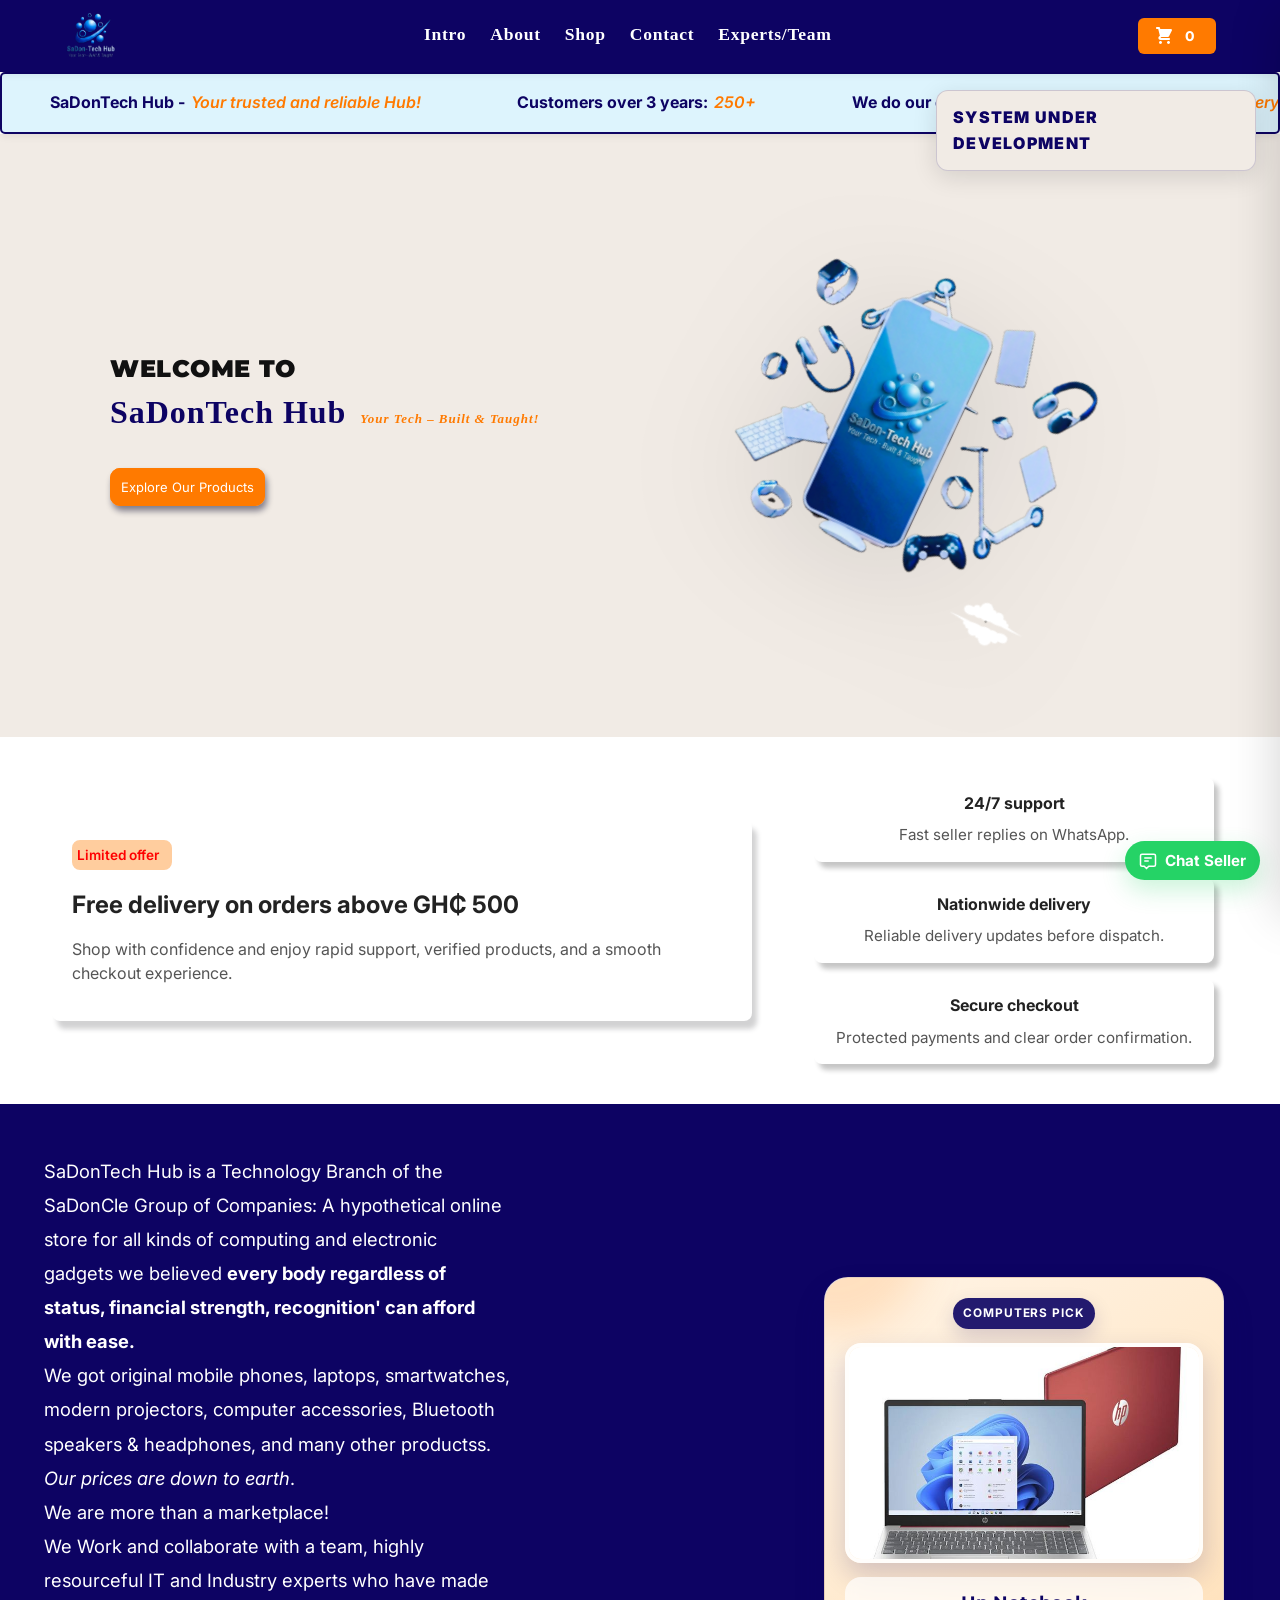
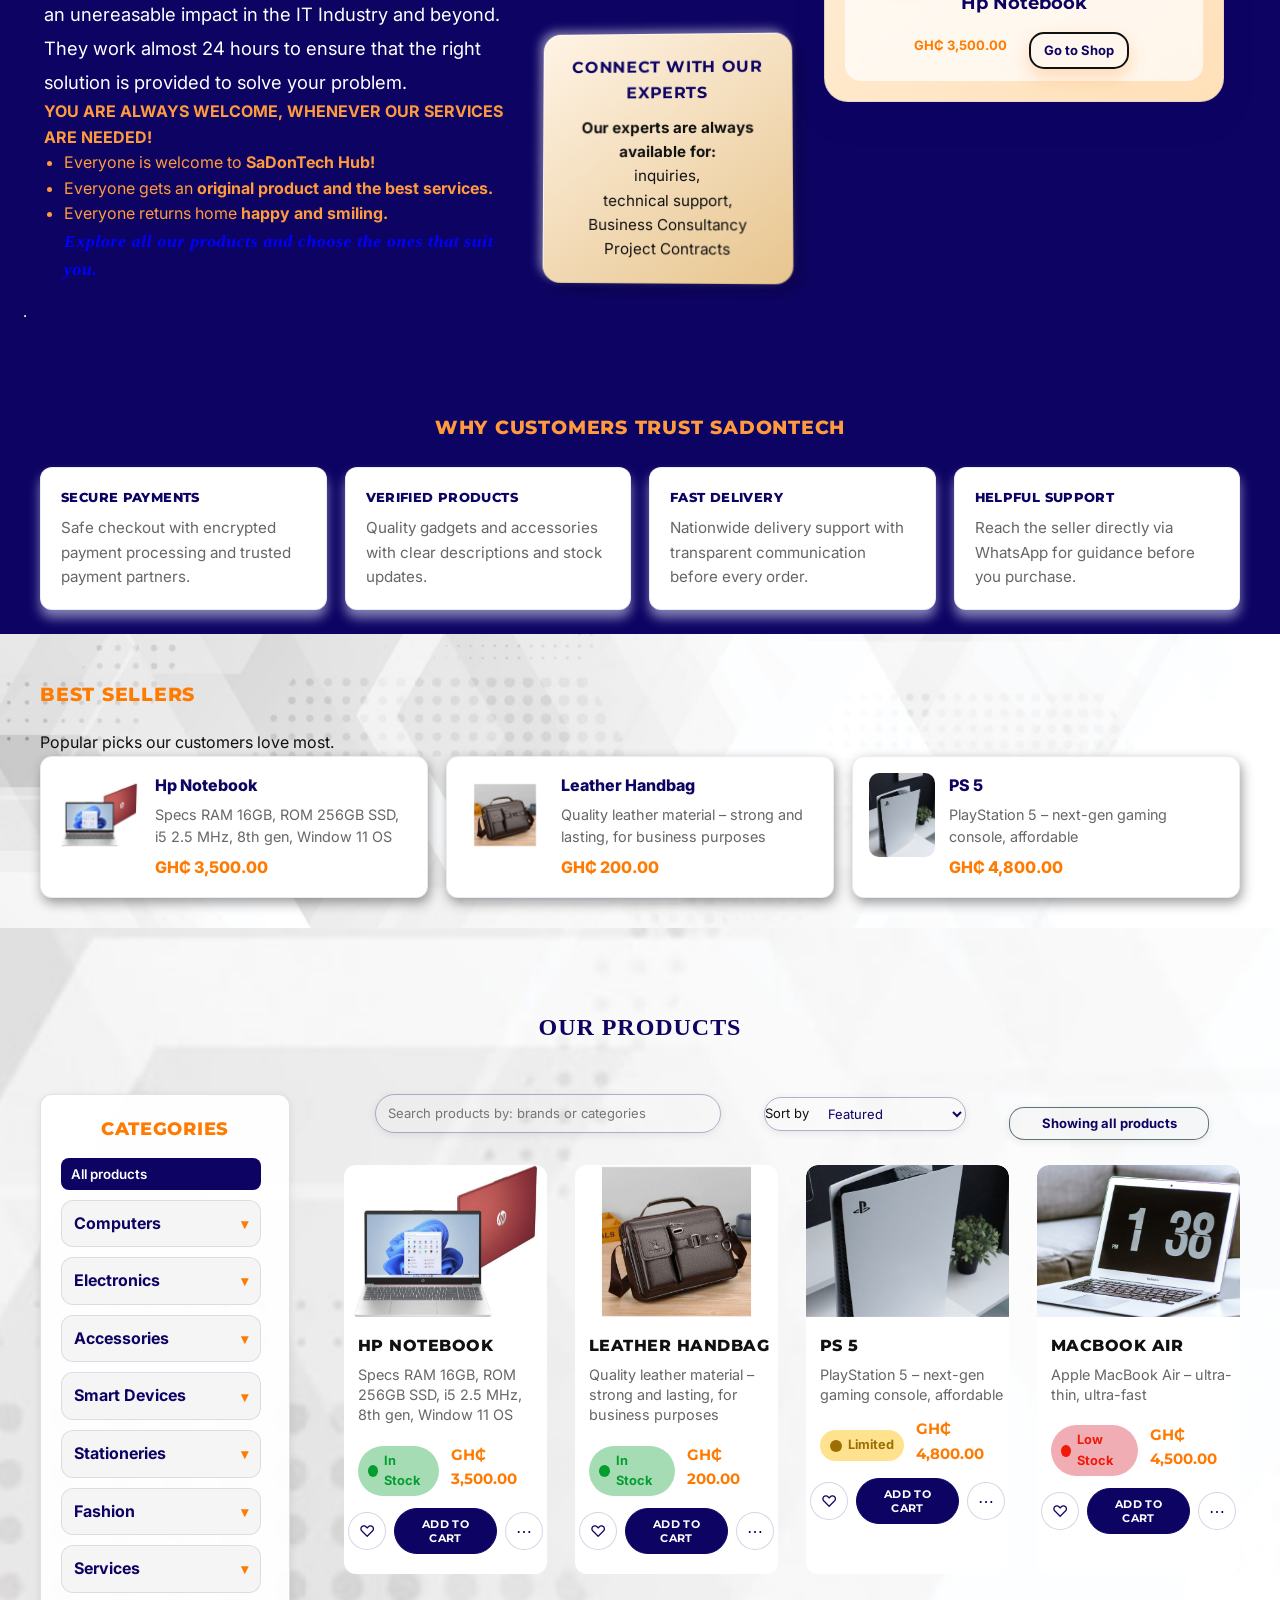
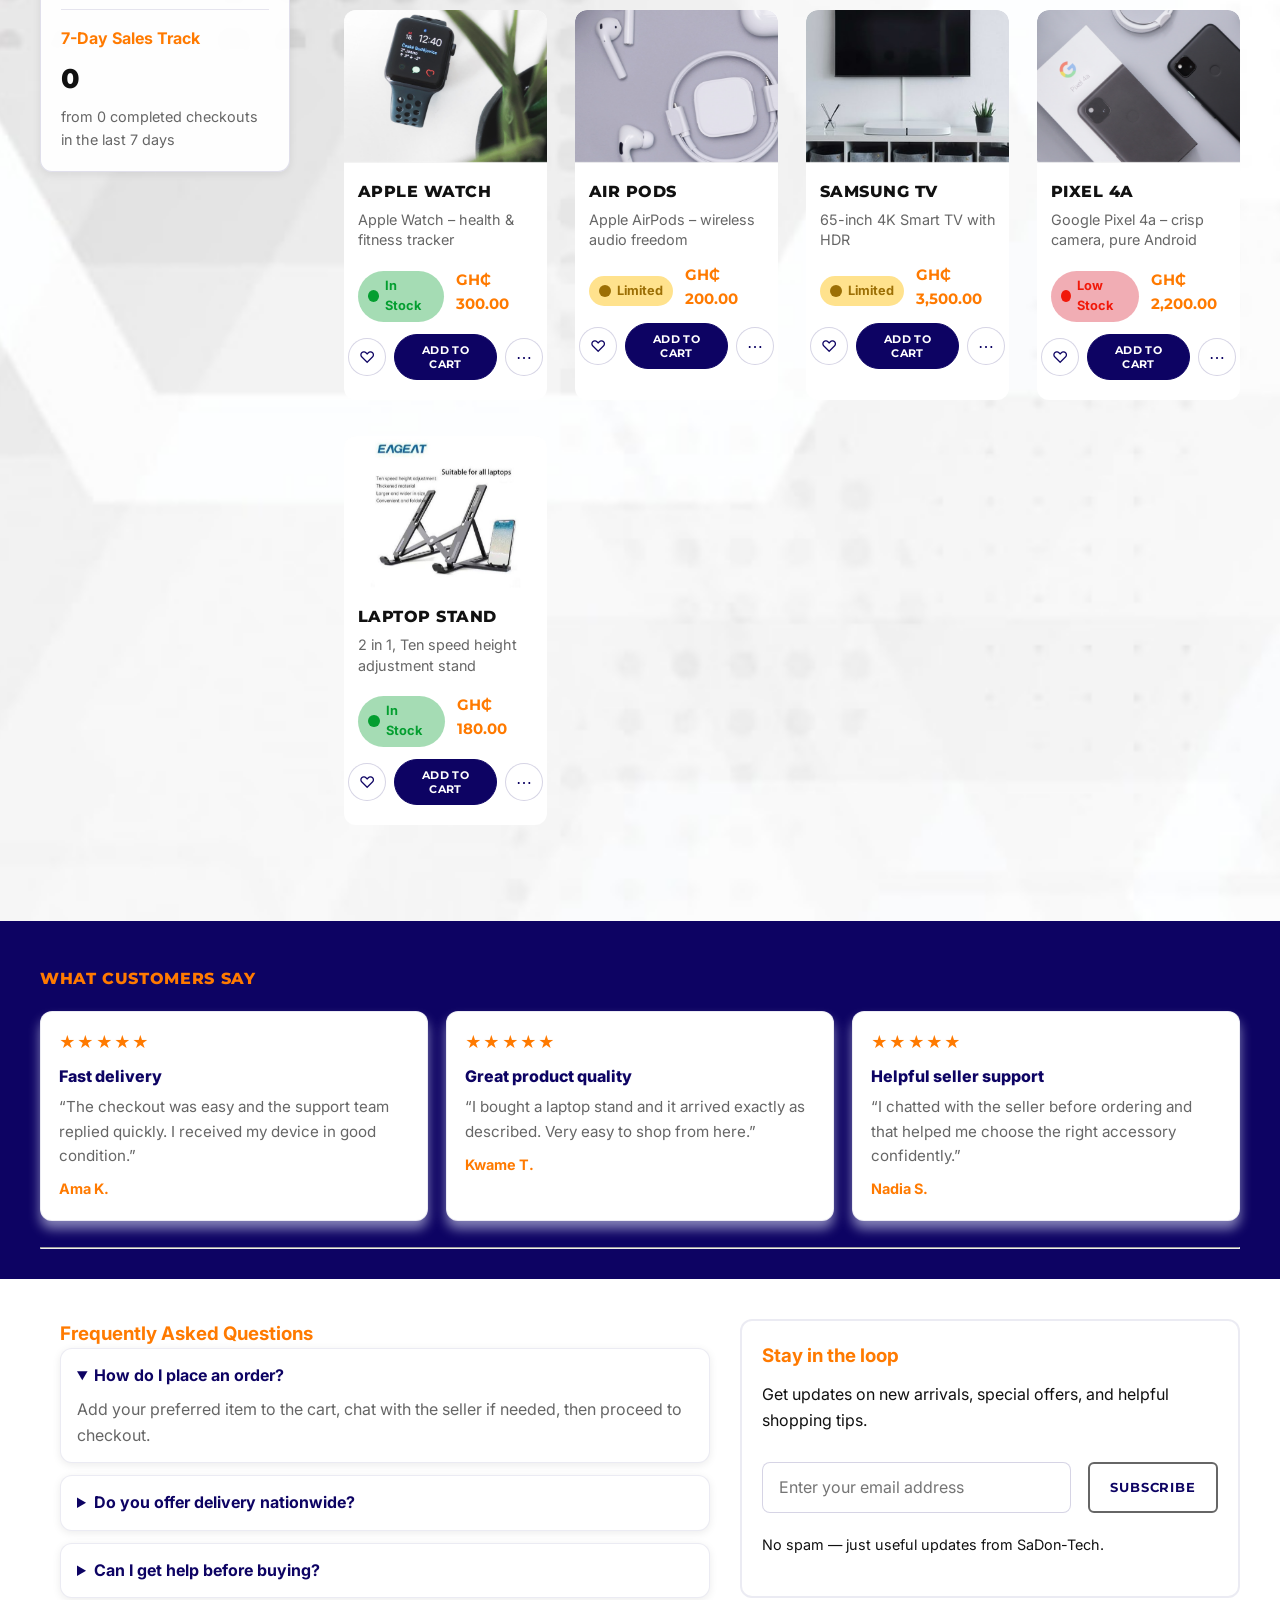
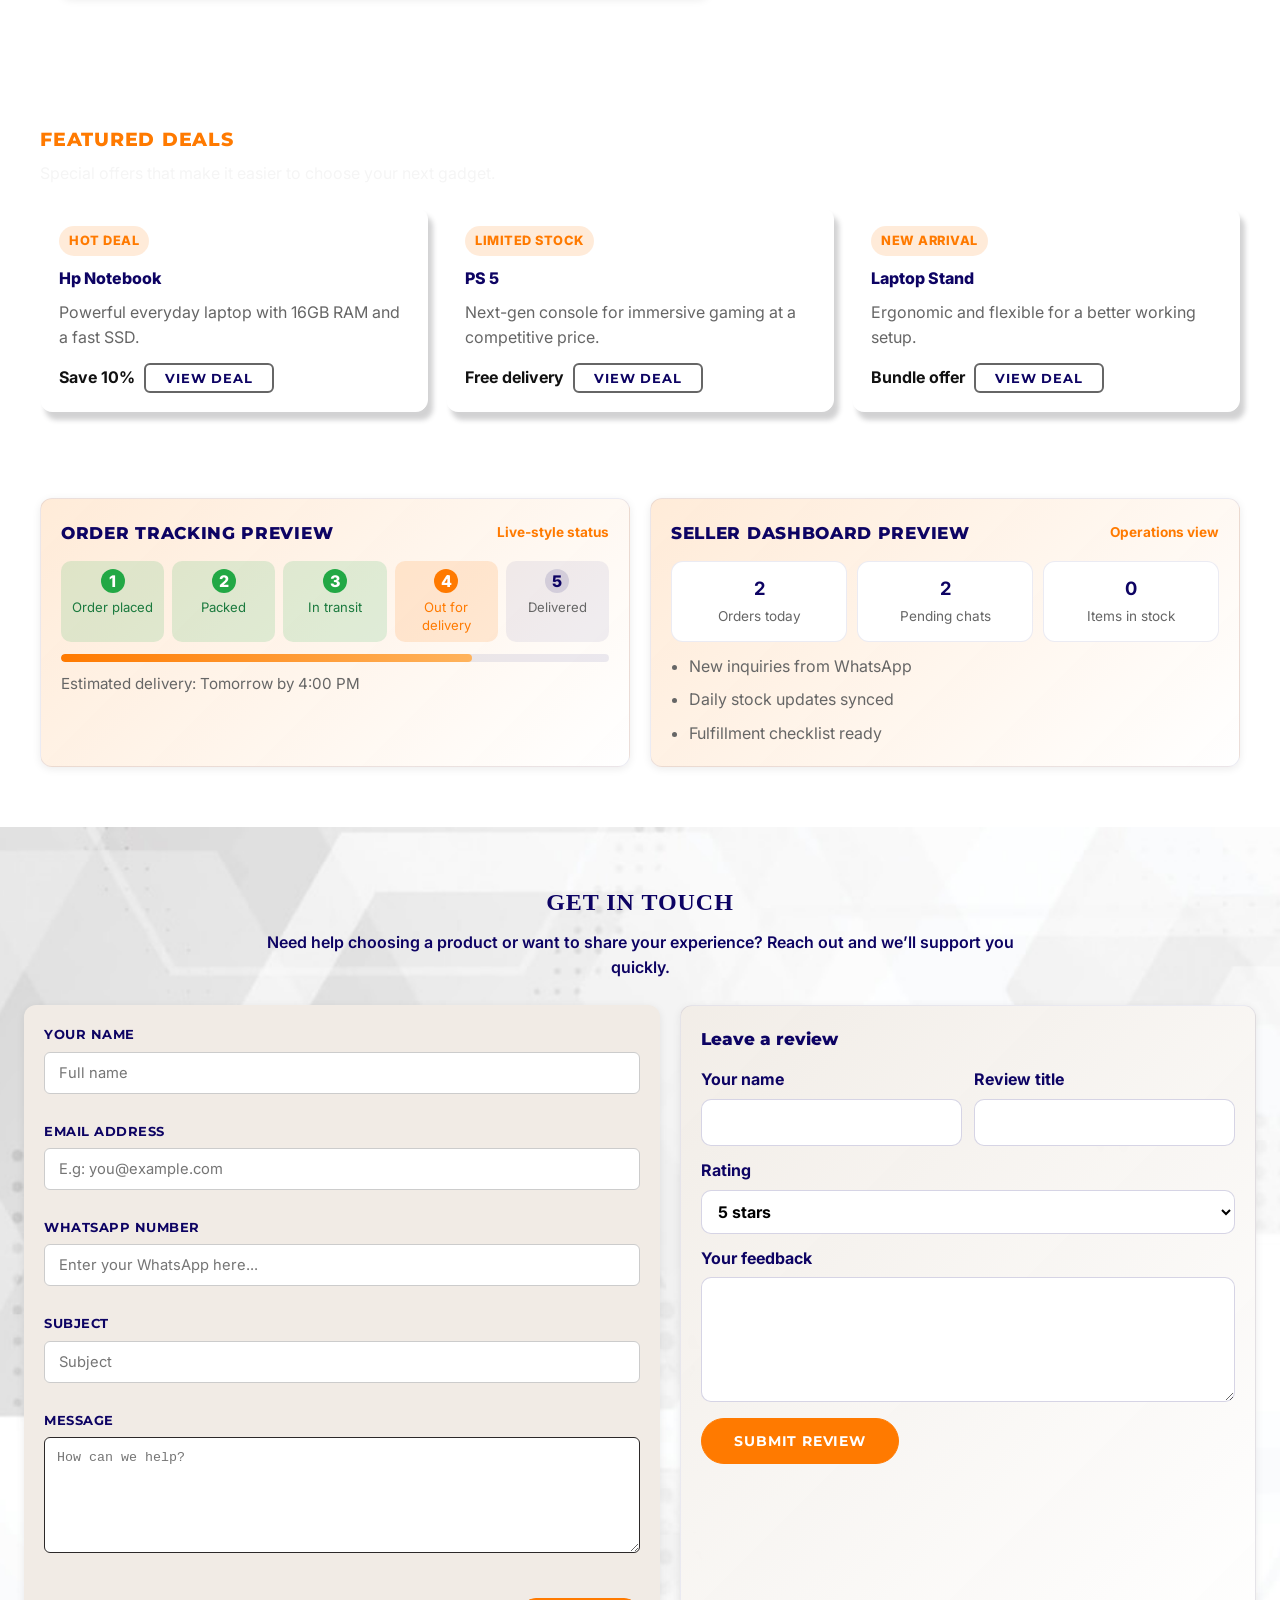
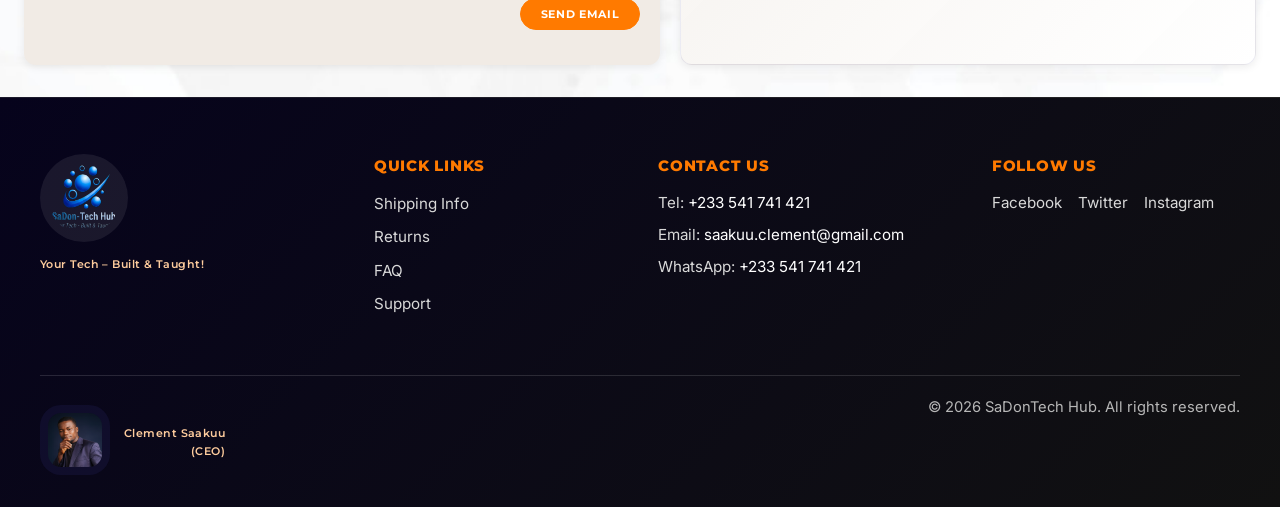
==== index.html @ 13d4036e "Implement payment method selection UI and update checkout process" ====
<!DOCTYPE html>
<html lang="en">

<head>
  <meta charset="UTF-8" />
  <meta name="viewport" content="width=device-width, initial-scale=1.0" />
  <meta name="description"
    content="SaDonTech Hub is your affordable online store for computing and electronic gadgets. Shop mobile phones, laptops, smartwatches, projectors, accessories, Bluetooth speakers, headphones, and more—quality tech made accessible for everyone.">
  <title>SaDonTech Hub </title>
  <link rel="stylesheet" href="style.css" />
  <link rel="preconnect" href="https://fonts.googleapis.com" />
  <link rel="preconnect" href="https://fonts.gstatic.com" crossorigin />
  <link
    href="https://fonts.googleapis.com/css2?family=Montserrat:wght@400;600;700;800;900&family=Inter:wght@400;500;600&display=swap"
    rel="stylesheet" />
</head>

<body>

  <!-- ========== NAVBAR ========== -->
  <header class="navbar" id="navbar">
    <div class="navbar__inner">
      <a href="#intro" class="navbar__logo">
        <img src="images/SaDon_logo1.PNG" alt="SaDonTech Hub logo" />
      </a>
      <nav class="navbar__links">
        <a href="#intro" class="nav-link">Intro</a>
        <a href="#about" class="nav-link">About</a>
        <a href="#shop" class="nav-link">Shop</a>
        <a href="#contact" class="nav-link">Contact</a>
        <a class="nav-link" href="staff_team.html" target="_blank">Experts/Team</a>
      </nav>
      <button class="navbar__cart" id="cartBtn" aria-label="Open cart">
        <img src="images/cart.svg" alt="Cart icon" class="cart-icon" />
        <span class="cart-count" id="cartCount">0</span>
      </button>
      <button class="navbar__hamburger" id="hamburgerBtn" aria-label="Toggle menu">
        <span></span><span></span><span></span>
      </button>
    </div>
    <!-- Mobile Nav -->
    <div class="mobile-menu" id="mobileMenu">
      <a href="#intro" class="nav-link" onclick="closeMobileMenu()">Intro</a>
      <a href="#about" class="nav-link" onclick="closeMobileMenu()">About</a>
      <a href="#shop" class="nav-link" onclick="closeMobileMenu()">Shop</a>
      <a href="#contact" class="nav-link" onclick="closeMobileMenu()">Contact</a>
      <a href="staff_team.html" class="nav-link" onclick="closeMobileMenu()">Experts/Team</a>
    </div>
  </header>
  <!-- Updates section -->
  <section class="update">
    <div class="update__track">
      <div class="update_content">
        SaDonTech Hub - <span class="update__highlight">Your trusted and reliable Hub!</span>
      </div>
      <div class="update_content">
        Customers over 3 years: <span class="update__highlight">250+</span>
      </div>
      <div class="update_content">
        We do our delivery Nationwide: <span class="update__highlight">with a very low delivery fee</span>
      </div>
      <div class="update_content">
        We are always open and ready for your orders - <span class="update__highlight">24 Hours Service!</span>
      </div>
      <div class="update_content">
        SaDonTech Hub - <span class="update__highlight">Your trusted and reliable Hub!</span>
      </div>
      <div class="update_content">
        Customers over 3 years: <span class="update__highlight">250+</span>
      </div>
      <div class="update_content">
        We do our delivery Nationwide: <span class="update__highlight">with a very low delivery fee</span>
      </div>
      <div class="update_content">
        We are always open and ready for your orders - <span class="update__highlight">24 Hours Service!</span>
      </div>
    </div>
  </section>

  <!-- ========== HERO / INTRO ========== -->
  <section class="hero" id="intro">
    <div class="hero__content">
      <h1 class="hero__wecome">
        welcome to<br /><br />
      </h1>
      <h2 class="hero__title">
        SaDonTech
        <span class="hero__title-word">
          Hub<span class="hero__title-word-highlight">Your Tech – Built & Taught!</span>
          <!-- <span class="hero__subtitle">Your Tech – Built & Taught!</span>
        </span> -->
      </h2>
      <a href="#shop" class="Explore_products">Explore Our Products</a>
    </div>
    <div class="hero__image">
      <img src="images/heroImage1.PNG" alt="Your Tech – Built & taught" />
    </div>
  </section>

  <!-- <Updates section -->
  <!-- <section class="update">
    <div class="update__track">
      <div class="update_content">
        SaDonTechHub - <span class="update__highlight">Your trusted and reliable Hub!</span>
      </div>
      <div class="update_content">
        Customers over 3 years: <span class="update__highlight">250+</span>
      </div>
      <div class="update_content">
        We do our delivery Nationwide: <span class="update__highlight">with a very low delivery fee</span>
      </div>
      <div class="update_content">
        We are always open and ready for your orders - <span class="update__highlight">24 Hours Service!</span>
      </div>
      <div class="update_content">
        SaDonTech Hub - <span class="update__highlight">Your trusted and reliable Hub!</span>
      </div>
      <div class="update_content">
        Customers over 3 years: <span class="update__highlight">250+</span>
      </div>
      <div class="update_content">
        We do our delivery Nationwide: <span class="update__highlight">with a very low delivery fee</span>
      </div>
      <div class="update_content">
        We are always open and ready for your orders - <span class="update__highlight">24 Hours Service!</span>
      </div>
    </div>
  </section>  -->

  <!-- Update flow -->
  <section class="promo-strip" aria-label="Promotions and perks">
    <div class="promo-strip__inner">
      <div class="promo-banner">
        <div>
          <p class="promo-banner__eyebrow" style="color: red;">Limited offer</p>
          <h2>Free delivery on orders above GH₵ 500</h2>
          <p>Shop with confidence and enjoy rapid support, verified products, and a smooth checkout experience.</p>
        </div>
      </div>
    </div>
    <div class="promo-perks_inner">
      <div class="promo-perk">
        <strong>24/7 support</strong>
        <span>Fast seller replies on WhatsApp.</span>
      </div>
      <div class="promo-perk">
        <strong>Nationwide delivery</strong>
        <span>Reliable delivery updates before dispatch.</span>
      </div>
      <div class="promo-perk">
        <strong>Secure checkout</strong>
        <span>Protected payments and clear order confirmation.</span>
      </div>
    </div>
  </section>

  <!-- ========== ABOUT ========== -->
  <section class="about" id="about">
    <div class="about__inner">
      <p class="about__text">
        SaDonTech Hub is a Technology Branch of the SaDonCle Group of Companies:
        A hypothetical online store for all kinds of computing and electronic gadgets
        we believed <b>every body regardless of status, financial strength, recognition' can afford with ease.</b><br />
        We got original mobile phones, laptops, smartwatches, modern projectors, computer accessories,
        Bluetooth speakers & headphones, and many other
        productss. <i>Our prices are down to earth</i>. <br /> We are more than a marketplace! <br />
        We Work and collaborate with a team, highly resourceful IT and Industry experts who have made an unereasable
        impact in the IT Industry
        and beyond. <br /> They work almost 24 hours to ensure that the right solution is provided to solve your
        problem.
        <br />
      <ul style="color: var(--orange-light)" ;>
        <b>YOU ARE ALWAYS WELCOME, WHENEVER OUR SERVICES ARE NEEDED!</b>
      </ul>
      <ul style="color: var(--orange-light); padding-left: 20px; text-decoration-color: aliceblue;">
        <li>Everyone is welcome to <b>SaDonTech Hub!</b></li>
        <li>Everyone gets an <b>original product and the best services.</b></li>
        <li>Everyone returns home <b>happy and smiling.</b></li>
        <a href="#shop" class="nav-link" style="color: blue; font-style:italic;">Explore all our products and choose the
          ones that suit you.</a>
      </ul>
      </p>
    </div>
    <a href="staff_team.html" class="about__experts-link">
      <div class="about__experts">
        <div class="about__experts-content">
          <h3>connect with our experts</h3>
          <p class="about__experts-text">
            <b>Our experts are always available for:</b><br /> inquiries, <br />technical support,
            <br />Business Consultancy <br /> Project Contracts
          </p>
        </div>
      </div>
    </a>

    <!-- products preview modal -->
    <div class="about_pop">
      <div class="about_pop__stage" id="aboutPopStage">
        <div class="about_pop__badge" id="aboutPopBadge">Featured pick</div>
        <img id="aboutPopImage" class="about_pop__image" src="" alt="Featured product" />
        <div class="about_pop__info">
          <h3 id="aboutPopName" class="about_pop__name">Featured Product</h3>
          <p id="aboutPopPrice" class="about_pop__price">GH₵ 0</p>
          <a href="#shop" class="about_pop__button">Go to Shop</a>
        </div>
      </div>
    </div><br />
    <hr>
  </section>

  <!-- Why customers trust SaDonTech -->
  <section class="trust-section" aria-label="Why customers trust SaDon-Tech">
    <div class="trust-section__inner">
      <h2>Why customers trust SaDonTech</h2>
      <div class="trust-grid">
        <div class="trust-card">
          <h3>Secure Payments</h3>
          <p>Safe checkout with encrypted payment processing and trusted payment partners.</p>
        </div>
        <div class="trust-card">
          <h3>Verified Products</h3>
          <p>Quality gadgets and accessories with clear descriptions and stock updates.</p>
        </div>
        <div class="trust-card">
          <h3>Fast Delivery</h3>
          <p>Nationwide delivery support with transparent communication before every order.</p>
        </div>
        <div class="trust-card">
          <h3>Helpful Support</h3>
          <p>Reach the seller directly via WhatsApp for guidance before you purchase.</p>
        </div>
      </div>
    </div>
  </section>
  <!-- 
  <section class="how-it-works-section" aria-label="How shopping works">
    <div class="how-it-works-section__inner">
      <div class="how-it-works-section__header">
        <h2>How it works</h2>
        <p>From discovery to delivery, each step is designed to feel simple and reassuring.</p>
      </div>
      <div class="how-it-works-grid">
        <article class="how-card">
          <span class="how-card__step">1</span>
          <h3>Browse with confidence</h3>
          <p>Explore quality gadgets and accessories with transparent prices, stock detail, and helpful product info.</p>
        </article>
        <article class="how-card">
          <span class="how-card__step">2</span>
          <h3>Chat before you buy</h3>
          <p>Use the seller chat option to ask questions, confirm availability, or get product guidance.</p>
        </article>
        <article class="how-card">
          <span class="how-card__step">3</span>
          <h3>Checkout securely</h3>
          <p>Complete your order with trusted payment flow and clear delivery and return guidance.</p>
        </article>
      </div>
    </div>
  </section> -->

  <!-- Best selling products section -->
  <section class="best-sellers-section" aria-label="Best selling products">
    <div class="best-sellers-section__inner">
      <div class="best-sellers-section__title-wrap">
        <h2>Best Sellers</h2>
        <p>Popular picks our customers love most.</p>
      </div>
      <div class="best-sellers-grid" id="bestSellersGrid"></div>
    </div>
  </section>

  <!-- ========== SHOP ========== -->
  <section class="shop" id="shop">
    <h2 class="shop__title">OUR PRODUCTS</h2>
    <div class="shop__layout">
      <aside class="shop__categories" aria-label="Product categories">
        <h3 class="shop__categories-title">Categories</h3>
        <div class="shop__categories-list" id="categorySidebar"></div>
        <div class="shop__summary" id="salesSummary">
          <p class="shop__summary-title">7-Day Sales Track</p>
          <div class="shop__summary-value" id="salesSummaryValue">0</div>
          <p class="shop__summary-text" id="salesSummaryText">Products sold from completed checkouts</p>
        </div>
      </aside>

      <div class="shop__content">
        <div class="shop__toolbar">
          <label class="shop__search" for="productSearch">
            <span class="sr-only">Search products</span>
            <input id="productSearch" type="search" placeholder="Search products by: brands or categories" />
          </label>
          <label class="shop__sort" for="productSort">
            <span>Sort by</span>
            <select id="productSort">
              <option value="featured">Featured</option>
              <option value="price-asc">Price: Low to High</option>
              <option value="price-desc">Price: High to Low</option>
              <option value="name">Name: A to Z</option>
            </select>
          </label>
          <div class="shop__filter-label" id="activeFilterLabel">Showing all products</div>
          <div class="products-grid" id="productsGrid"><br>
            <hr>
          </div>

          <!-- Products injected by JS -->
        </div>
      </div>
    </div>
  </section>

  <!--   Testimonial section -->
  <section class="reviews-section" aria-label="Customer reviews">
    <div class="reviews-section__inner">
      <h2>What customers say</h2>
      <div class="reviews-grid" id="reviewsGrid"></div>
    </div><br>
    <hr style="color: var(--orange-light)" ;>
  </section>

  <!-- recently viewed products section -->
  <section class="recently-viewed-section" id="recentlyViewedSection" aria-label="Recently viewed products">
    <div class="recently-viewed-section__inner">
      <h2>Recently viewed</h2>
      <div class="recently-viewed-list" id="recentlyViewedList"></div>
    </div>
  </section>

  <!-- frequently asked questions section -->
  <section class="faq-section" aria-label="Frequently asked questions">
    <div class="faq-section__inner">
      <h3>Frequently Asked Questions</h3>
      <div class="faq-list">
        <details class="faq-item" open>
          <summary>How do I place an order?</summary>
          <p>Add your preferred item to the cart, chat with the seller if needed, then proceed to checkout.</p>
        </details>
        <details class="faq-item">
          <summary>Do you offer delivery nationwide?</summary>
          <p>Yes, delivery is available across the country with transparent pricing and communication.</p>
        </details>
        <details class="faq-item">
          <summary>Can I get help before buying?</summary>
          <p>Absolutely. Use the WhatsApp seller button in the cart or the contact section for guidance.</p>
        </details>
      </div>
    </div>
    <div class="newsletter_section">
      <h3>Stay in the loop</h3>
      <p>Get updates on new arrivals, special offers, and helpful shopping tips.</p>
      <form id="newsletterForm" class="newsletter-form">
        <input id="newsletterEmail" type="email" placeholder="Enter your email address" required />
        <button type="submit" class="btn btn--outline">Subscribe</button>
      </form>
      <p class="newsletter-note">No spam — just useful updates from SaDon-Tech.</p>
    </div>
  </section>

  <!-- Featured deals section -->
  <section class="deals-section" aria-label="Featured deals">
    <div class="deals-section__inner">
      <div class="deals-section__header">
        <h2>Featured deals</h2>
        <p>Special offers that make it easier to choose your next gadget.</p>
      </div>
      <div class="featured-deals-grid" id="featuredDealsGrid"></div>
    </div>
  </section>

  <!-- order tracking and seller dashboard preview -->
  <section class="experience-section" aria-label="Order tracking and seller dashboard preview">
    <div class="experience-section__inner">
      <div class="experience-card">
        <div class="experience-card__header">
          <h2>Order tracking preview</h2>
          <span>Live-style status</span>
        </div>
        <div class="order-progress-steps" id="orderProgressSteps"></div>
        <div class="order-progress-bar" aria-hidden="true">
          <span id="orderProgressBarFill"></span>
        </div>
        <p class="experience-card__note" id="orderProgressNote"></p>
      </div>

      <div class="experience-card experience-card--dashboard">
        <div class="experience-card__header">
          <h2>Seller dashboard preview</h2>
          <span>Operations view</span>
        </div>
        <div class="dashboard-stats" id="sellerDashboardStats"></div>
        <ul class="dashboard-activity">
          <li>New inquiries from WhatsApp</li>
          <li>Daily stock updates synced</li>
          <li>Fulfillment checklist ready</li>
        </ul>
      </div>
    </div>
  </section>

  <!-- Contact -->
  <section id="contact" class="contact-section">
    <div class="contact-section__inner">
      <div class="contact-section__intro">
        <h2 class="contact__title">Get in Touch</h2>
        <p>Need help choosing a product or want to share your experience? Reach out and we’ll support you quickly.</p>
      </div>
      <div class="contact-review-grid">
        <form id="contactForm" class="checkout-form contact-form">
          <div class="form__group">
            <label for="contactName">Your name</label>
            <input id="contactName" type="text" placeholder="Full name" />
          </div>

          <div class="form__group">
            <label for="contactEmail">Email address</label>
            <input id="contactEmail" type="email" placeholder="E.g: you@example.com" />
          </div>

          <div class="form__group">
            <label for="contactPhone">WhatsApp Number</label>
            <input id="contactPhone" type="tel" placeholder="Enter your WhatsApp here..." />
          </div>

          <div class="form__group">
            <label for="contactSubject">Subject</label>
            <input id="contactSubject" type="text" placeholder="Subject" />
          </div>

          <div class="form__group">
            <label for="contactMessage">Message</label>
            <textarea id="contactMessage" rows="6" placeholder="How can we help?"></textarea>
          </div>

          <div style="margin-top:12px; font-size: smaller">
            <button class="btn btn--primary" type="submit">Send Email</button>
          </div>
        </form>

        <div class="review-form-card review-form-card--side">
          <h3>Leave a review</h3>
          <form id="reviewForm" class="review-form">
            <div class="review-form__row">
              <label>
                <span>Your name</span>
                <input type="text" name="reviewName" id="reviewName" required />
              </label>
              <label>
                <span>Review title</span>
                <input type="text" name="reviewTitle" id="reviewTitle" required />
              </label>
            </div>
            <label>
              <span>Rating</span>
              <select name="reviewRating" id="reviewRating">
                <option value="5">5 stars</option>
                <option value="4">4 stars</option>
                <option value="3">3 stars</option>
                <option value="2">2 stars</option>
                <option value="1">1 star</option>
              </select>
            </label>
            <label>
              <span>Your feedback</span>
              <textarea name="reviewMessage" id="reviewMessage" rows="4" required></textarea>
            </label>
            <button type="submit" class="btn btn--primary">Submit review</button>
          </form>
        </div>
      </div>
    </div>
  </section>

  <!-- ========== FOOTER ========== -->
  <footer class="footer">
    <div class="footer__inner">
      <div class="footer__brand">
        <img src="images/SaDon_logo1.PNG" alt="SaDonTech Hub logo" class="footer__logo" />
        <p class="footer__tagline">Your Tech – Built &amp; Taught!</p>
      </div>

      <div class="footer__section">
        <h3>Quick Links</h3>
        <ul>
          <li><a href="#">Shipping Info</a></li>
          <li><a href="#">Returns</a></li>
          <li><a href="#">FAQ</a></li>
          <li><a href="#">Support</a></li>
        </ul>
      </div>

      <div class="footer__section footer__contact">
        <h3>Contact Us</h3>
        <p>Tel: <a href="tel:+233541741421">+233 541 741 421</a></p>
        <p>Email: <a href="mailto:saakuu.clement@gmail.com">saakuu.clement@gmail.com</a></p>
        <p>WhatsApp: <a href="https://wa.me/233541741421" target="_blank" rel="noopener">+233 541 741 421</a></p>
      </div>

      <div class="footer__section">
        <h3>Follow Us</h3>
        <div class="social-links">
          <a href="#">Facebook</a>
          <a href="#">Twitter</a>
          <a href="#">Instagram</a>
        </div>
      </div>

      <div class="footer__bottom">
        <p>&copy; 2026 SaDonTech Hub. All rights reserved.</p>
        <div class="CEO__brand">
          <img src="images/clementphoto.png" alt="CEO's photo" class="CEO_image" />
          <p class="CEO_name">Clement Saakuu <br>(CEO)</p>
        </div>
      </div>
    </div>
  </footer>

  <!-- ========== CART DRAWER ========== -->
  <div class="cart-overlay" id="cartOverlay"></div>
  <aside class="cart-drawer" id="cartDrawer" aria-label="Shopping cart">
    <div class="cart-drawer__header">
      <h2>Your Cart</h2>
      <button class="cart-drawer__close" id="cartClose" aria-label="Close cart">&times;</button>
    </div>
    <div class="cart-drawer__body" id="cartBody">
      <!-- Cart items injected by JS -->
    </div>
    <div class="cart-drawer__footer" id="cartFooter">
      <!-- Total & checkout injected by JS -->
    </div>
  </aside>

  <button class="floating-whatsapp" id="floatingWhatsAppBtn" type="button" aria-label="Chat with seller on WhatsApp">
    <svg viewBox="0 0 24 24" fill="none" stroke="currentColor" stroke-width="2" aria-hidden="true">
      <path d="M20 3H4a2 2 0 0 0-2 2v12a2 2 0 0 0 2 2h3l3 3 3-3h7a2 2 0 0 0 2-2V5a2 2 0 0 0-2-2Z"></path>
      <path d="M7 8h10"></path>
      <path d="M7 12h6"></path>
    </svg>
    <span>Chat Seller</span>
  </button>

  <!-- ========== PRODUCT DETAIL MODAL ========== -->
  <div class="modal-overlay" id="productModalOverlay"></div>
  <div class="modal product-modal" id="productModal" role="dialog" aria-modal="true"
    aria-labelledby="productModalTitle">
    <div class="modal__header">
      <h2 id="productModalTitle">Product Details</h2>
      <button class="modal__close" id="productModalClose" aria-label="Close product details">&times;</button>
    </div>
    <div class="modal__body" id="productModalBody"></div>
  </div>

  <!-- ========== CHECKOUT MODAL ========== -->
  <div class="modal-overlay" id="modalOverlay"></div>
  <div class="modal" id="checkoutModal" role="dialog" aria-modal="true" aria-labelledby="modalTitle">
    <div class="modal__header">
      <h2 id="modalTitle">Checkout</h2>
      <button class="modal__close" id="modalClose" aria-label="Close checkout">&times;</button>
    </div>
    <div class="modal__body">
      <div class="modal__order-summary" id="modalOrderSummary">
        <!-- Order summary injected by JS -->
      </div>
      <div class="checkout-assurance">
        <h3>Secure checkout</h3>
        <p>Your payment is protected and your order details are reviewed before confirmation.</p>
      </div>
      <form class="checkout-form" id="checkoutForm" novalidate>
        <h3 class="form__section-title">Billing Details</h3>
        <div class="form__row">
          <div class="form__group">
            <label for="firstName">First Name <span class="required">*</span></label>
            <input type="text" id="firstName" name="firstName" placeholder="Enter first name" required />
            <span class="field-error" id="firstNameError"></span>
          </div>
          <div class="form__group">
            <label for="lastName">Last Name <span class="required">*</span></label>
            <input type="text" id="lastName" name="lastName" placeholder="Enter Last Name" required />
            <span class="field-error" id="lastNameError"></span>
          </div>
        </div>
        <div class="form__group">
          <label for="email">Email Address <span class="required">*</span></label>
          <input type="email" id="email" name="email" placeholder="email@example.com" required />
          <span class="field-error" id="emailError"></span>
        </div>
        <div class="form__group">
          <label for="phone">Phone Number <span class="required">*</span></label>
          <input type="tel" id="phone" name="phone" placeholder="+233 xx xxx xxxx" required />
          <span class="field-error" id="phoneError"></span>
        </div>
        <div class="form__group">
          <label for="address">Delivery Address <span class="required">*</span></label>
          <input type="text" id="address" name="address" placeholder="123 Main Street, Techiman" required />
          <span class="field-error" id="addressError"></span>
        </div>
        <div class="form__row">
          <div class="form__group">
            <label for="city">City <span class="required">*</span></label>
            <input type="text" id="city" name="city" placeholder="Name of Current town" required />
            <span class="field-error" id="cityError"></span>
          </div>
          <div class="form__group">
            <label for="country">Country <span class="required">*</span></label>
            <select id="country" name="country" required>
              <option value="">Select country</option>
              <option value="GH" selected>Ghana</option>
              <option value="NG">Nigeria</option>
              <option value="KE">Kenya</option>
              <option value="ZA">South Africa</option>
              <option value="US">Ivory Coast</option>
              <option value="GB">Togo</option>
              <option value="CE">Zambia</option>
              <option value="DA">Niger</option>
              <option value="MA">Morocco</option>
              <option value="UA">Uganda</option>
              <option value="TA">Tanzania</option>
            </select>
            <span class="field-error" id="countryError"></span>
          </div>
        </div>

        <div class="form__total-display" id="formTotalDisplay">
          <!-- Total shown here -->
        </div>

        <div class="payment-methods" role="radiogroup" aria-label="Choose payment method">
          <p class="payment-methods__title">Choose payment method</p>
          <label class="payment-option is-selected" for="paymentPaystack">
            <input type="radio" id="paymentPaystack" name="paymentMethod" value="paystack" checked />
            <span class="payment-option__content">
              <strong>Pay with Paystack</strong>
              <small>Secure online payment with card or wallet</small>
            </span>
          </label>
          <label class="payment-option" for="paymentCod">
            <input type="radio" id="paymentCod" name="paymentMethod" value="pay_on_delivery" />
            <span class="payment-option__content">
              <strong>Pay on Delivery</strong>
              <small>Pay for your order when it arrives</small>
            </span>
          </label>
        </div>

        <button type="submit" class="btn btn--primary btn--full" id="paystackBtn">
          <span id="payBtnText">Pay with Paystack</span>
          <svg class="pay-icon" viewBox="0 0 24 24" fill="none" stroke="currentColor" stroke-width="2">
            <rect x="1" y="4" width="22" height="16" rx="2" ry="2"></rect>
            <line x1="1" y1="10" x2="23" y2="10"></line>
          </svg>
        </button>
        <p class="secure-note">
          <svg viewBox="0 0 24 24" fill="none" stroke="currentColor" stroke-width="2" width="14" height="14">
            <rect x="3" y="11" width="18" height="11" rx="2" ry="2"></rect>
            <path d="M7 11V7a5 5 0 0 1 10 0v4"></path>
          </svg>
          Payments are 100% secure and encrypted via Paystack
        </p>
      </form>
    </div>
  </div>

  <!-- ========== SUCCESS MODAL ========== -->
  <div class="modal success-modal" id="successModal" role="dialog" aria-modal="true">
    <div class="success-modal__inner">
      <div class="success-icon">
        <img src="images/check.svg" alt="Success" />
      </div>
      <h2>Order Confirmed!</h2>
      <p id="successMessage">Thank you for your purchase. Your order has been received and is being
        processed.<br /><br />
        <b><i>You will receive a confirmation email or SMS shortly, When your order is being processed and ready for
            delivery.</i></b>
      </p>
      <p class="success-ref" id="successRef"></p>
      <button class="btn btn--primary" id="successClose">Continue Shopping</button>
    </div>
  </div>

  <!-- Paystack JS SDK -->
  <script src="https://js.paystack.co/v1/inline.js"></script>
  <script src="app.js"></script>
</body>

</html>
---- style.css ----
/* ============================================================
   SaDonTech Hub| style.css
   Color Palette:
     --cream:   #FFE9D6
     --orange:  #FF7A00
     --orange-light: #FF9A3D
     --peach:   #FFCD9E
     --red:     #FF0000
     --black:   #111111
     --white:   #FFFFFF
   ============================================================ */

/* ---------- Reset & Base ---------- */
*,
*::before,
*::after {
  box-sizing: border-box;
  margin: 0;
  padding: 0;
}

:root {
  --cream: #f1ebe5;
  --light-blue: #c3ecfc8f;
  --blue: #0d0363;
  --orange: #FF7A00;
  --orange-light: #FF9A3D;
  --peach: #FFCD9E;
  --red: #FF0000;
  --black: #111111;
  --white: #FFFFFF;
  --grey-light: #F5F5F5;
  --grey-mid: #CCCCCC;
  --grey-text: #666666;
  --shadow-sm: 0 2px 8px rgba(0, 0, 0, 0.08);
  --shadow-md: 0 6px 24px rgba(0, 0, 0, 0.12);
  --shadow-lg: 0 12px 48px rgba(0, 0, 0, 0.18);
  --radius: 6px;
  --radius-lg: 12px;
  --transition: 0.25s ease;
  --font-display: 'Montserrat', sans-serif;
  --font-type: 'Time New Roman', serif;
  --font-body: 'Inter', sans-serif;
  --navbar-h: 72px;
}

html {
  scroll-behavior: smooth;
}

body {
  font-family: var(--font-body);
  background: var(--white);
  color: var(--black);
  line-height: 1.6;
  overflow-x: hidden;
}

.system-development-alert {
  position: fixed;
  top: 90px;
  right: 24px;
  z-index: 1100;
  max-width: min(320px, calc(100% - 24px));
  padding: 14px 16px;
  border-radius: 12px;
  background: var(--cream);
  color: var(--blue);
  box-shadow: var(--shadow-md);
  border: 1px solid rgba(13, 3, 99, 0.16);
  opacity: 0;
  transform: translateY(-10px);
  pointer-events: none;
  transition: opacity 0.25s ease, transform 0.25s ease;
}

.system-development-alert.is-visible {
  opacity: 1;
  transform: translateY(0);
}

.system-development-alert strong {
  display: block;
  font-weight: 900;
  letter-spacing: 0.08em;
}

img {
  display: block;
  max-width: 100%;
}

/* smooth transform on interactive images */
img {
  transition: transform 0.28s ease, box-shadow 0.28s ease;
}

a {
  text-decoration: none;
  color: inherit;
}

button {
  cursor: pointer;
  border: none;
  background: none;
  font-family: inherit;
}

select,
input {
  font-family: inherit;
}

.sr-only {
  position: absolute;
  width: 1px;
  height: 1px;
  padding: 0;
  margin: -1px;
  overflow: hidden;
  clip: rect(0, 0, 0, 0);
  white-space: nowrap;
  border: 0;
}

/* ---------- Utility ---------- */
.btn {
  display: inline-flex;
  align-items: center;
  justify-content: center;
  gap: 8px;
  padding: 14px 32px;
  border-radius: var(--radius);
  font-family: var(--font-display);
  font-weight: 700;
  font-size: 0.85rem;
  letter-spacing: 0.06em;
  text-transform: uppercase;
  transition: background var(--transition), transform var(--transition), box-shadow var(--transition);
  cursor: pointer;
  border: none;
}

.btn--primary {
  background: var(--orange);
  color: var(--white);
  border: 1px solid var(--orange);
  border-radius: 8rem;
  position: relative;
}

.btn--primary:hover {
  background: var(--orange-light);
  transform: translateY(-2px);
  box-shadow: 0 6px 20px rgba(255, 122, 0, 0.35);
}

.btn--primary:active {
  transform: translateY(0);
}

.btn--outline {
  background: transparent;
  color: var(--blue);
  border: 2px solid var(--grey-text);
  width: 130px;
  padding: 5px;
  text-align: left;
  font-size: small;
  margin-left: 5px;
}

.btn--outline:hover {
  background: var(--orange);
  color: var(--white);
}

.btn--full {
  width: 100%;
}

/* ============================================================
   NAVBAR
   ============================================================ */
.navbar {
  position: fixed;
  top: 0;
  left: 0;
  right: 0;
  height: var(--navbar-h);
  background: var(--blue);
  z-index: 900;
  box-shadow: var(--shadow-sm);
  transition: box-shadow var(--transition);
}

.navbar.scrolled {
  box-shadow: var(--shadow-md);
}

.navbar__inner {
  max-width: 1200px;
  margin: 0 auto;
  height: 100%;
  display: flex;
  align-items: center;
  justify-content: space-between;
  padding: 0 24px;
  gap: 12px;
  flex-wrap: wrap;
}

.navbar__logo img {
  height: 50px;
  width: auto;
  display: block;
  animation: navbarFloat 3.2s ease-in-out infinite;
  transform-origin: center;
}

.navbar__links {
  display: flex;
  gap: 24px;
  flex-wrap: wrap;
  justify-content: flex-end;
}

.nav-link {
  font-family: var(--font-type);
  font-weight: 600;
  font-size: 1.1rem;
  color: var(--white);
  letter-spacing: 0.04em;
  position: relative;
  padding-bottom: 4px;
}

.nav-link::after {
  content: '';
  position: absolute;
  bottom: 0;
  left: 0;
  width: 0;
  height: 2px;
  background: var(--orange);
  transition: width var(--transition);
}

.nav-link:hover::after {
  width: 100%;
}

.navbar__cart {
  display: flex;
  align-items: center;
  gap: 6px;
  background: var(--orange);
  color: var(--white);
  border-radius: var(--radius);
  padding: 8px 16px;
  transition: background var(--transition), transform var(--transition);
}

.navbar__cart:hover {
  background: var(--orange-light);
  transform: scale(1.04);
}

.cart-icon {
  width: 20px;
  height: 20px;
  filter: brightness(0) invert(1);
}

.cart-count {
  font-family: var(--font-display);
  font-weight: 700;
  font-size: 0.9rem;
  color: var(--white);
  min-width: 20px;
  text-align: center;
}

.navbar__hamburger {
  display: none;
  flex-direction: column;
  gap: 5px;
  padding: 8px;
  border: 1px solid rgba(255, 255, 255, 0.2);
  border-radius: 6px;
  background: rgba(255, 255, 255, 0.12);
}

.navbar__hamburger span {
  display: block;
  width: 24px;
  height: 2px;
  background: var(--white);
  border-radius: 2px;
  transition: transform var(--transition), opacity var(--transition);
}

/* Mobile menu */
.mobile-menu {
  display: none;
  flex-direction: column;
  gap: 0;
  background: var(--white);
  padding: 0;
  box-shadow: var(--shadow-md);
  position: absolute;
  top: var(--navbar-h);
  left: 0;
  right: 0;
  z-index: 1000;
}

.mobile-menu.open {
  display: flex;
}

.mobile-menu .nav-link {
  padding: 16px 24px;
  border-bottom: 1px solid var(--grey-light);
  font-size: 1rem;
  color: var(--blue);
}

.mobile-menu .nav-link::after {
  display: none;
}

.mobile-menu .nav-link:hover {
  background: var(--cream);
  color: var(--orange);
}

.floating-whatsapp {
  position: fixed;
  right: 20px;
  bottom: 20px;
  z-index: 950;
  display: inline-flex;
  align-items: center;
  gap: 8px;
  padding: 10px 14px;
  border-radius: 999px;
  background: #25D366;
  color: var(--white);
  box-shadow: 0 10px 24px rgba(37, 211, 102, 0.24);
  font-weight: 700;
  font-size: 0.95rem;
  transition: transform var(--transition), box-shadow var(--transition);
}

.floating-whatsapp:hover {
  transform: translateY(-2px);
  box-shadow: 0 14px 28px rgba(37, 211, 102, 0.32);
}

.floating-whatsapp svg {
  width: 18px;
  height: 18px;
}

/* Promo section container */
.promo-strip {
  display: flex;
  /* side-by-side layout */
  flex-wrap: wrap;
  /* allow wrapping on smaller screens */
  gap: 30px;
  /* spacing between the two blocks */
  padding: 40px 20px;
  background: var(--white);
  box-sizing: border-box;
}

/* Left side: banner */
.promo-strip__inner {
  flex: 1 1 400px;
  /* flexible width, minimum 400px */
  max-width: 700px;
  display: flex;
  align-items: center;
  margin-left: 2rem;
}

.promo-banner {
  background: var(--white, #fff);
  /* border: 1px solid rgba(0,0,0,0.08); */
  border-radius: 8px;
  padding: 20px;
  box-shadow: 5px 8px 5px rgba(34, 36, 41, 0.205);
}

.promo-banner__eyebrow {
  font-size: 0.85rem;
  font-weight: 600;
  margin-bottom: 8px;
  border: 2px solid var(--peach);
  border-radius: 8px;
  background-color: var(--peach);
  width: 100px;
  padding: 3px;
}

.promo-banner h2 {
  margin: 0 0 12px;
  font-size: 1.5rem;
  color: #222;
}

.promo-banner p {
  margin-bottom: 16px;
  color: #555;
  line-height: 1.5;
}

/* Right side: perks */
.promo-perks_inner {
  flex: 1 1 300px;
  /* flexible width, minimum 300px */
  max-width: 400px;
  display: grid;
  gap: 16px;
  text-align: center;
  margin-left: 2rem;
}

.promo-perk {
  background: var(--white, #fff);
  /* border: 1px solid rgba(0,0,0,0.08); */
  border-radius: 8px;
  padding: 14px 16px;
  box-shadow: 5px 6px 5px rgba(24, 24, 24, 0.247);
  align-items: center;
}

.promo-perk strong {
  display: block;
  font-weight: 700;
  color: #222;
  margin-bottom: 6px;
}

.promo-perk span {
  color: #555;
  font-size: 0.95rem;
  line-height: 1.4;
}

/* .promo-perks_inner :hover{
  column-rule-color: #049e30;
} */

/* Responsive tweaks */
@media (max-width: 768px) {
  .promo-strip {
    flex-direction: column;
    /* stack vertically on tablets/phones */
  }

  .promo-strip__inner,
  .promo-perks_inner {
    max-width: 100%;
  }
}

/* ============================================================
   HERO
   ============================================================ */
.hero {
  background: var(--cream);
  min-height: calc(75vh - var(--navbar-h));
  margin-top: var(--navbar-h);
  display: flex;
  align-items: center;
  justify-content: space-between;
  padding: 20px 110px 40px;
  gap: 40px;
  overflow: hidden;
  position: relative;
}

.hero__content {
  flex: 0 0 auto;
  z-index: 1;
}

.hero__wecome {
  font-family: var(--font-display);
  font-weight: 900;
  font-size: clamp(2.rem, 2.5vw, 2rem);
  line-height: 1.05;
  color: var(--black);
  padding-top: 10px;
  text-transform: uppercase;
  margin-bottom: 10px;
  margin-top: -25px;
  letter-spacing: 0.03em;
}

.hero__title {
  font-family: var(--font-type);
  font-weight: 900;
  font-size: clamp(2rem, 2.5vw, 3rem);
  line-height: 1.05;
  color: var(--blue);
  text-transform: unset;
  margin-bottom: 24px;
  margin-top: -20px;
  letter-spacing: 0.03em;
}

/* .hero__subtitle {
  font-family: var(--font-body);
  font-size: clamp(1rem, 1.5vw, 1.o5rem);
  line-height: 1.85;
  color: var(--orange-light);
  font-weight: 400;
  margin-bottom: 32px;
  font-style: italic;
  max-width: 620px;
} */
.hero__title .hero__title-word-highlight {
  display: inline-block;
  background: transparent;
  color: var(--orange);
  padding: 3px 12px;
  border-radius: var(--radius);
  margin-left: 2px;
  font-size: small;
  font-style: italic;
}

.hero__image {
  flex: 0 0 50%;
  display: flex;
  align-items: center;
  justify-content: center;
  animation: floatHero 5s ease-in-out infinite;
}

.hero__image img {
  width: 100%;
  max-width: 400px;
  height: auto;
  filter: drop-shadow(0 20px 60px rgba(0, 0, 0, 0.12));
  transform: rotate(25deg);
}

.Explore_products {
  font-size: small;
  color: white;
  padding: 10px;
  position: relative;
  top: 20px;
  background: var(--orange);
  border: 1px solid var(--orange);
  border-radius: 10px;
  box-shadow: 2px 5px 6px rgba(4, 1, 36, 0.466);
}


.Explore_products:hover {
  background: var(--orange-light);
  transform: translateY(-2px);
  box-shadow: 0 12px 22px rgba(255, 122, 0, 0.3);
}

@keyframes navbarFloat {

  0%,
  100% {
    transform: translateY(0) rotate(0deg);
  }

  50% {
    transform: translateY(-8px) rotate(-2deg);
  }
}

@keyframes floatHero {

  0%,
  100% {
    transform: translateY(0px);
  }

  50% {
    transform: translateY(-18px);
  }
}

/* Update flow  */
.update {
  background: var(--light-blue);
  margin-top: 0;
  display: flex;
  align-items: center;
  padding: 16px 0;
  border: 2px solid var(--blue);
  border-radius: 5px;
  overflow: hidden;
  position: sticky;
  top: var(--navbar-h);
  z-index: 700;
  box-shadow: var(--shadow-sm);
}

.update__track {
  display: flex;
  align-items: center;
  width: max-content;
  gap: 48px;
  padding: 0 24px;
  animation: updateMarquee 20s linear infinite;
}

.update_content {
  display: inline-flex;
  align-items: center;
  gap: 6px;
  white-space: nowrap;
  font-weight: 700;
  color: var(--blue);
  padding: 0 24px;
}

.update__highlight {
  color: var(--orange);
  font-style: italic;
  font-weight: 600;
}

@keyframes updateMarquee {
  0% {
    transform: translateX(0);
  }

  100% {
    transform: translateX(-50%);
  }
}

/* ============================================================
   ABOUT
   ============================================================ */
.about {
  background: var(--blue);
  padding: 50px 24px;
  display: flex;
  align-items: flex-start;
  justify-content: space-between;
  gap: 32px;
  flex-wrap: wrap;
  overflow: hidden;
  box-sizing: border-box;
}

.about__inner,
.about_pop,
.about__experts {
  box-sizing: border-box;
  min-width: 0;
}

.about__inner {
  flex: 1 1 480px;
  max-width: 700px;
  margin: 0;
  text-align: left;
  display: block;
  padding-left: 20px;
}

.about__text {
  font-family: var(--font-body);
  font-size: clamp(1rem, 1.8vw, 1.15rem);
  line-height: 1.85;
  color: var(--white);
  font-weight: 400;
}

.about__text ul {
  color: var(--grey-light);
}

.about_pop {
  background: linear-gradient(145deg, #fff4e6, #ffe0b8);
  padding: 20px;
  border-radius: 24px;
  box-shadow: 0 16px 32px rgba(12, 3, 99, 0.14);
  width: min(400px, 100%);
  max-width: 100%;
  margin-top: 10%;
  margin-right: 0;
  min-height: 360px;
  height: auto;
  flex: 0 1 400px;
  position: relative;
  overflow: hidden;
  border: 1px solid rgba(12, 3, 99, 0.1);
}

.about_pop::before {
  content: "";
  position: absolute;
  inset: -30% auto auto -20%;
  width: 180px;
  height: 180px;
  background: rgba(255, 122, 0, 0.16);
  border-radius: 50%;
  filter: blur(20px);
  pointer-events: none;
}

.about_pop__stage {
  display: flex;
  flex-direction: column;
  align-items: center;
  justify-content: center;
  gap: 14px;
  height: 100%;
  min-height: 320px;
  position: relative;
  z-index: 1;
}

.about_pop__stage.is-changing {
  animation: aboutPopSwap 5s ease;
}

.about_pop__badge {
  display: inline-flex;
  align-items: center;
  justify-content: center;
  padding: 6px 10px;
  border-radius: 999px;
  background: rgba(12, 3, 99, 0.9);
  color: var(--white);
  font-size: 0.74rem;
  font-weight: 700;
  letter-spacing: 0.08em;
  text-transform: uppercase;
  box-shadow: 0 8px 20px rgba(12, 3, 99, 0.16);
}

.about_pop__image {
  width: 100%;
  max-height: 220px;
  object-fit: cover;
  border-radius: 16px;
  border: 4px solid rgba(255, 255, 255, 0.9);
  box-shadow: 0 12px 28px rgba(12, 3, 99, 0.18);
  animation: aboutPopFloat 15s ease-in-out infinite;
}

.about_pop__info {
  text-align: center;
  display: flex;
  flex-direction: column;
  align-items: center;
  gap: 8px;
  background: rgba(255, 255, 255, 0.7);
  padding: 12px 14px;
  border-radius: 16px;
  width: 100%;
  backdrop-filter: blur(6px);
}

.about_pop__name {
  font-family: var(--font-display);
  font-size: 1.1rem;
  font-weight: 700;
  color: var(--blue);
  margin: 0;
}

.about_pop__price {
  font-weight: 700;
  color: var(--orange);
  margin-left: -8rem;
  margin-top: 10px;
  display: inline-flex;
  align-items: left;
  position: relative;
  font-size: small;
}

.about_pop__button {
  display: inline-flex;
  align-items: center;
  justify-content: center;
  color: var(--blue);
  min-width: 100px;
  margin-top: -2rem;
  margin-left: 110px;
  padding: 6px 13px;
  border: 2px solid var(--black);
  border-radius: 15px;
  font-weight: 700;
  font-size: small;
  box-shadow: 0 8px 18px rgba(255, 122, 0, 0.24);
  transition: transform var(--transition), background var(--transition), box-shadow var(--transition);
}

.about_pop__button:hover {
  background: green;
  transform: translateY(-2px);
  box-shadow: 0 12px 22px rgba(68, 35, 3, 0.3);
}

@keyframes aboutPopFloat {

  0%,
  100% {
    transform: translateY(0);
  }

  50% {
    transform: translateY(-6px);
  }
}

@keyframes aboutPopSwap {
  0% {
    opacity: 0.2;
    transform: translateY(10px) scale(0.98);
  }

  100% {
    opacity: 1;
    transform: translateY(0) scale(1);
  }
}

@media (max-width: 900px) {
  .about {
    flex-direction: column;
    align-items: stretch;
    padding: 40px 18px;
  }

  .about__inner {
    padding-left: 0;
    max-width: none;
  }

  .about_popup {
    width: 100%;
    max-width: 100%;
    min-height: 280px;
    margin-top: 20px;
  }

  .about__experts {
    width: 100%;
    max-width: 100%;
    height: auto;
    min-height: 220px;
    align-self: stretch;
  }
}

@media (max-width: 600px) {
  .about {
    padding: 32px 14px;
  }

  .about_popup {
    min-height: 240px;
  }
}

.about__experts-link {
  display: block;
  width: 250px;
  max-width: 250px;
  margin-top: 10px;
  margin-right: 0;
  align-self: flex-end;
  text-decoration: none;
  color: inherit;
}

.about__experts {
  background: linear-gradient(145deg, #fff4e6, #e7c58e);
  padding: 16px;
  border-radius: 18px;
  box-shadow: 8px 8px 16px rgba(0, 0, 0, 0.22), -4px -4px 10px rgba(255, 255, 255, 0.45), inset 1px 1px 0 rgba(255, 255, 255, 0.7), inset -1px -1px 0 rgba(0, 0, 0, 0.08);
  width: 100%;
  height: 250px;
  position: relative;
  overflow: hidden;
  transform: perspective(800px) rotateX(2deg) rotateY(-3deg);
  transition: transform var(--transition), box-shadow var(--transition);
}

.about__experts:hover {
  transform: perspective(800px) rotateX(0deg) rotateY(0deg) translateY(-3px);
  box-shadow: 10px 10px 18px rgba(0, 0, 0, 0.26), -5px -5px 12px rgba(255, 255, 255, 0.5);
}

.about__experts-content {
  display: flex;
  flex-direction: column;
  justify-content: center;
  align-items: center;
  gap: 10px;
  height: 100%;
  text-align: center;
}

.about__experts h3 {
  font-family: var(--font-display);
  font-size: 1rem;
  font-weight: 700;
  color: var(--blue);
  text-transform: uppercase;
  letter-spacing: 0.04em;
  margin: 0;
}

.about__experts-text {
  font-family: var(--font-body);
  font-size: 0.95rem;
  line-height: 1.6;
  color: var(--black);
  margin: 0;
}

/* ============================================================
   TRUST SECTION
   ============================================================ */
.trust-section {
  padding: 45px 40px 24px;
  background: var(--blue);
}

.trust-section__inner {
  max-width: 1280px;
  margin: 0 auto;
}

.trust-section h2 {
  font-family: var(--font-display);
  font-size: clamp(1rem, 1.5vw, 1.8rem);
  font-weight: 800;
  text-transform: uppercase;
  letter-spacing: 0.04em;
  color: var(--orange-light);
  margin-bottom: 24px;
  text-align: center;

}

.trust-grid {
  display: grid;
  grid-template-columns: repeat(4, minmax(0, 1fr));
  gap: 18px;
}

.trust-card {
  background: var(--white);
  border-radius: var(--radius-lg);
  padding: 20px;
  box-shadow: 0 8px 12px rgba(183, 183, 219, 0.699);
  border: 1px solid rgba(12, 3, 99, 0.08);
}

.trust-card h3 {
  font-family: var(--font-display);
  font-size: 0.8rem;
  font-weight: 800;
  color: var(--blue);
  margin-bottom: 8px;
  text-transform: uppercase;
  letter-spacing: 0.03em;
}

.trust-card p {
  color: var(--grey-text);
  font-size: 0.95rem;
  line-height: 1.6;
}

/* ========
   BEST SELLERS */

.best-sellers-section,
.reviews-section,
.recently-viewed-section,
.faq-section {
  padding: 45px 40px 30px;
  background-image: url(images/preferred.jpg);
  background-size: cover;
  background-position: center;
  background-attachment: scroll;
}

.best-sellers-section__inner,
.reviews-section__inner,
.recently-viewed-section__inner,
.faq-section__inner {
  max-width: 1280px;
  margin: 0 auto;
}

.best-sellers-section h2,
.reviews-section h2,
.recently-viewed-section h2,
.faq-section h2 {
  font-family: var(--font-display);
  font-size: clamp(1rem, 1.5vw, 1.8rem);
  font-weight: 800;
  text-transform: uppercase;
  letter-spacing: 0.04em;
  color: var(--orange);
  margin-bottom: 20px;
  /* text-shadow: 2px 5px 12px rgba(53, 53, 97, 0.658); */
}

.best-sellers-grid {
  display: grid;
  grid-template-columns: repeat(3, minmax(0, 1fr));
  gap: 18px;
}

.best-seller-card {
  display: flex;
  gap: 14px;
  background: var(--white);
  border-radius: var(--radius-lg);
  padding: 16px;
  box-shadow: 2px 5px 12px rgba(49, 49, 53, 0.473);
  border: 1px solid rgba(12, 3, 99, 0.08);
}

.best-seller-card img {
  width: 84px;
  height: 84px;
  object-fit: cover;
  border-radius: 10px;
}

.best-seller-card h3 {
  font-size: 1rem;
  font-weight: 800;
  color: var(--blue);
  margin-bottom: 6px;
}

.best-seller-card p {
  color: var(--grey-text);
  font-size: 0.9rem;
  line-height: 1.5;
  margin-bottom: 8px;
}

.best-seller-card span {
  font-weight: 800;
  color: var(--orange);
}

/* ============================================================
   SHOP
   ============================================================ */
.shop {
  padding: 80px 40px;
  background-image: url(images/preferred.jpg);
  background-size: cover;
  background-position: center;
  background-attachment: scroll;
}

.shop__title {
  font-family: var(--font-type);
  font-size: 1.5rem;
  font-weight: bold;
  text-align: center;
  text-transform: uppercase;
  letter-spacing: 0.04em;
  margin-bottom: 48px;
  color: var(--blue);
}

.shop__layout {
  max-width: 1280px;
  margin: 0 auto;
  display: grid;
  grid-template-columns: 280px minmax(0, 1fr);
  gap: 24px;
  align-items: start;
}

.shop__categories {
  background: rgba(255, 255, 255, 0.94);
  border: 1px solid rgba(12, 3, 99, 0.12);
  border-radius: var(--radius-lg);
  padding: 20px;
  box-shadow: var(--shadow-sm);
  position: sticky;
  top: calc(var(--navbar-h) + 24px);
  width: 250px;
}

.shop__categories-title {
  font-family: var(--font-display);
  font-size: 1.1rem;
  font-weight: 800;
  text-transform: uppercase;
  letter-spacing: 0.04em;
  color: var(--orange);
  margin-bottom: 14px;
  text-align: center;
}

.shop__categories-list {
  display: flex;
  flex-direction: column;
  gap: 10px;
  width: 200px;
}

.shop__category {
  border: 1px solid rgba(12, 3, 99, 0.1);
  border-radius: 12px;
  overflow: hidden;
  background: var(--grey-light);
  width: 200px;
}

.shop__category summary {
  list-style: none;
  cursor: pointer;
  font-weight: 700;
  color: var(--blue);
  padding: 10px 12px;
  display: flex;
  justify-content: space-between;
  align-items: center;
}

.shop__category summary::-webkit-details-marker {
  display: none;
}

.shop__category-caret {
  font-size: 0.9rem;
  color: var(--orange);
}

.shop__subcategory-list {
  display: flex;
  flex-direction: column;
  gap: 6px;
  padding: 8px 8px 10px;
  background: rgba(255, 255, 255, 0.6);
}

/* Base layout (desktop/tablet) */
.shop__toolbar {
  display: flex;
  flex-wrap: wrap;
  gap: 12px;
  align-items: center;
  justify-content: space-evenly;
  /* distribute evenly */
  margin-bottom: 16px;
}

.shop__search,
.shop__sort,
.shop__filter-label {
  /* equal width */
  min-width: 200px;
  display: flex;
  align-items: center;
  justify-content: center;
  gap: 8px;
  background: transparent;
  border: 1px solid rgba(13, 3, 99, 0.295);
  border-radius: 999px;
  padding: 8px 12px;
  box-shadow: var(--shadow-sm);
  font-size: small;
  margin-bottom: 20px;

}

.shop__search input,
.shop__sort select {
  border: none;
  outline: none;
  background: transparent;
  font: inherit;
  color: var(--blue);
}

.shop__search input {
  min-width: min(320px, 60vw);
}

.shop__sort {
  padding: 0;
}

.shop__sort select {
  cursor: pointer;
  padding: 7px;
}

/* Filter label styling */
.shop__filter-label {
  font-weight: 700;
  font-size: small;
  color: var(--blue);
  background: rgba(184, 178, 178, 0.068);
  border: 1.5px solid rgba(69, 89, 100, 0.849);
  border-radius: 15px;
  padding: 5px 10px;
  margin: 0;
  /* reset margins */
  text-align: center;
}

/* Mobile-friendly stacking */
@media (max-width: 600px) {
  .shop__toolbar {
    flex-direction: column;
    align-items: stretch;
  }

  .shop__search,
  .shop__sort,
  .shop__filter-label {
    flex: none;
    width: 100%;
    justify-content: flex-start;
  }
}

.shop__filter-pill {
  width: 100%;
  text-align: left;
  padding: 8px 10px;
  border-radius: 8px;
  background: transparent;
  color: var(--black);
  font-weight: 600;
  transition: background var(--transition), color var(--transition), transform var(--transition);
}

.shop__filter-pill:hover {
  background: rgba(255, 122, 0, 0.12);
  color: var(--orange);
  transform: translateX(2px);
}

.shop__filter-pill.active {
  background: var(--blue);
  color: var(--white);
}

.shop__filter-pill--sub {
  font-size: 0.92rem;
  padding-left: 14px;
}

.shop__summary {
  margin-top: 16px;
  border-top: 1px solid rgba(12, 3, 99, 0.1);
  padding-top: 16px;
}

.shop__summary-title {
  font-weight: 700;
  color: var(--orange);
  margin-bottom: 6px;
}

.shop__summary-value {
  font-family: var(--font-display);
  font-size: 1.7rem;
  font-weight: 800;
  color: var(--black);
}

.shop__summary-text {
  font-size: 0.9rem;
  color: var(--grey-text);
  margin-top: 4px;
}

.shop__content {
  min-width: 0;
}

.products-grid {
  width: 100%;
  display: grid;
  grid-template-columns: repeat(4, minmax(0, 1fr));
  gap: 36px 28px;
}

.shop__empty {
  grid-column: 1 / -1;
  background: rgba(255, 255, 255, 0.92);
  padding: 24px;
  border-radius: var(--radius-lg);
  box-shadow: var(--shadow-sm);
  text-align: center;
  color: var(--blue);
}

/* Product Card */
.product-card {
  display: flex;
  flex-direction: column;
  gap: 0;
  border-radius: var(--radius-lg);
  overflow: hidden;
  background: var(--white);
  transition: transform var(--transition), box-shadow var(--transition);
}

.product-card:hover {
  transform: translateY(-6px);
  box-shadow: var(--shadow-md);
}

.product-card__img-wrap {
  width: 100%;
  aspect-ratio: 4 / 3;
  overflow: hidden;
  border-radius: var(--radius-lg) var(--radius-lg) 0 0;
  background: var(--grey-light);
  position: relative;
}

.product-card__img-wrap img {
  width: 100%;
  height: 100%;
  object-fit: cover;
  transition: transform 0.4s ease;
}

.product-card:hover .product-card__img-wrap img {
  transform: scale(1.04);
}


/* Description under product name */
.product-card__desc {
  font-size: 0.9rem;
  color: var(--grey-text);
  margin-top: 6px;
  margin-left: 10px;
  line-height: 1.4;
}

.product-card__quantity {
  display: inline-flex;
  align-items: center;
  gap: 6px;
  margin: 8px 0 0 10px;
  padding: 5px 10px;
  border-radius: 999px;
  font-size: 0.8rem;
  font-weight: 700;
  width: fit-content;
}

.product-card__quantity-dot {
  width: 12px;
  height: 12px;
  border-radius: 50%;
  background: currentColor;
}

.product-card__quantity.status--high {
  background: rgba(34, 168, 70, 0.404);
  color: #049e30;
}

.product-card__quantity.status--medium {
  background: rgba(255, 193, 7, 0.459);
  color: #9c6f05;
}

.product-card__quantity.status--low {
  background: rgba(220, 53, 70, 0.404);
  color: #f1190a;
}

/* Product info */
.product-card__info {
  padding: 16px 4px 20px;
}

.product-card__name {
  font-family: var(--font-display);
  font-weight: 800;
  font-size: 1rem;
  text-transform: uppercase;
  letter-spacing: 0.03em;
  color: var(--black);
  margin-bottom: 4px;
  margin-left: 10px;
}

.product-card__price {
  font-family: var(--font-display);
  font-weight: 700;
  font-size: 0.95rem;
  color: var(--orange);
  margin-bottom: 0;
  margin-left: 0;
}

.product-card__header {
  display: flex;
  align-items: center;
  justify-content: space-between;
  gap: 12px;
  margin-top: 12px;
  margin-bottom: 12px;
}

.product-card__actions {
  display: grid;
  grid-template-columns: 1fr auto 1fr;
  align-items: center;
  justify-items: center;
  gap: 8px;
  margin-top: 0;
}

.product-card__actions> :first-child {
  justify-self: start;
}

.product-card__actions> :last-child {
  justify-self: end;
}

.product-card__icon-btn {
  width: 38px;
  height: 38px;
  border-radius: 50%;
  border: 1.3px solid rgba(12, 3, 99, 0.17);
  background: var(--white);
  color: var(--blue);
  display: inline-flex;
  align-items: center;
  justify-content: center;
  font-size: 1rem;
  transition: background var(--transition), color var(--transition), transform var(--transition);
}

.product-card__icon-btn:hover,
.product-card__icon-btn.is-active {
  background: var(--orange);
  color: var(--white);
  transform: translateY(-1px);
}

.product-card .btn {
  width: auto;
  max-width: 140px;
  margin: 0;
  display: inline-flex;
  position: relative;
  background: var(--blue);
  border: 1px solid var(--blue);
  border-radius: 2rem;
  padding: 8px 12px;
  font-size: 0.7rem;
  font-weight: 700;
  letter-spacing: 0.04em;
}

/* Add to cart / in-cart button states */
.product-card .btn.added,
.product-card .btn.in-cart {
  background: #22a845;
  pointer-events: none;
}

.product-modal__content {
  display: grid;
  grid-template-columns: minmax(220px, 320px) 1fr;
  gap: 20px;
  align-items: start;
}

.product-modal__image {
  width: 100%;
  border-radius: var(--radius-lg);
  object-fit: cover;
  max-height: 320px;
  background: var(--grey-light);
}

.product-modal__info h3 {
  font-family: var(--font-display);
  font-size: 1.2rem;
  color: var(--blue);
  margin-bottom: 8px;
}

.product-modal__price {
  font-family: var(--font-display);
  font-weight: 800;
  color: var(--orange);
  margin-bottom: 10px;
}

.product-modal__info ul {
  margin: 12px 0 0 18px;
  color: var(--grey-text);
  display: grid;
  gap: 6px;
}

.product-modal__actions {
  display: flex;
  flex-wrap: wrap;
  gap: 10px;
  margin-top: 16px;
}

/* CUSTOMER REVIEWS */
.reviews-grid {
  display: grid;
  grid-template-columns: repeat(3, minmax(0, 1fr));
  gap: 18px;
}

.reviews-section {
  background: var(--blue);
}

.reviews-section__inner h2 {
  font-size: medium;
  color: var(--orange);
}

.review-card {
  background: var(--white);
  border: 1px solid rgba(12, 3, 99, 0.08);
  border-radius: var(--radius-lg);
  padding: 18px;
  box-shadow: 0 8px 12px rgba(183, 183, 219, 0.699);
}

.review-form-card {
  background: linear-gradient(135deg, rgba(241, 236, 230, 0.95), rgba(255, 255, 255, 0.97));
  border: 1px solid rgba(12, 3, 99, 0.08);
  border-radius: var(--radius-lg);
  padding: 20px;
  box-shadow: var(--shadow-sm);
}

.review-form-card--side {
  height: 100%;
}

.review-form-card h3 {
  font-family: var(--font-display);
  font-size: 1.05rem;
  font-weight: 800;
  color: var(--blue);
  margin-bottom: 14px;
}

.review-form {
  display: grid;
  gap: 12px;
}

.review-form__row {
  display: grid;
  grid-template-columns: repeat(2, minmax(0, 1fr));
  gap: 12px;
}

.review-form label {
  display: grid;
  gap: 6px;
  font-weight: 700;
  color: var(--blue);
}

.review-form input,
.review-form select,
.review-form textarea {
  width: 100%;
  border: 1.3px solid rgba(12, 3, 99, 0.17);
  border-radius: 10px;
  padding: 10px 12px;
  font: inherit;
  background: var(--white);
}

.review-form textarea {
  resize: vertical;
  min-height: 100px;
}

.review-form .btn {
  width: fit-content;
  margin-top: 4px;
}

.review-card__stars {
  color: var(--orange);
  letter-spacing: 0.08em;
  margin-bottom: 8px;
}

.review-card h3 {
  font-size: 1rem;
  font-weight: 800;
  color: var(--blue);
  margin-bottom: 6px;
}

.review-card p {
  color: var(--grey-text);
  font-size: 0.95rem;
  line-height: 1.6;
  margin-bottom: 8px;
}

.review-card span {
  font-size: 0.9rem;
  font-weight: 700;
  color: var(--orange);
}

.review-extra-list {
  display: grid;
  grid-template-columns: repeat(2, minmax(0, 1fr));
  gap: 18px;
  margin-top: 18px;
  max-height: 0;
  opacity: 0;
  overflow: hidden;
  transform: translateY(8px);
  transition: max-height 0.35s ease, opacity 0.35s ease, transform 0.35s ease;
}

.review-extra-list.is-open {
  max-height: 1000px;
  opacity: 1;
  transform: translateY(0);
}

.review-card--extra {
  background: rgba(255, 255, 255, 0.9);
}

.review-toggle {
  margin-top: 16px;
  border: 1px solid rgba(12, 3, 99, 0.12);
  background: var(--cream);
  color: var(--blue);
  padding: 10px 14px;
  border-radius: 999px;
  font-weight: 700;
  transition: transform var(--transition), background var(--transition);
}

.review-toggle:hover {
  transform: translateY(-1px);
  background: #ffecd8;
}

/* .recently-viewed */
.recently-viewed-list {
  display: grid;
  grid-template-columns: repeat(4, minmax(0, 1fr));
  gap: 14px;
}

.recently-viewed-section {
  background: var(--blue);
  padding-bottom: 30px;
}

.recently-viewed__item {
  display: flex;
  align-items: center;
  gap: 10px;
  padding: 10px;
  border-radius: var(--radius);
  background: var(--cream);
  border: 1px solid rgba(12, 3, 99, 0.08);
  text-align: left;
  width: 100%;
  box-shadow: 0 5px 8px rgba(183, 183, 219, 0.699);
}

.recently-viewed__item img {
  width: 48px;
  height: 48px;
  object-fit: cover;
  border-radius: 8px;
}

.recently-viewed__item span {
  font-weight: 700;
  color: var(--blue);
}

/* faq section */
.faq-section {
  display: flex;
  flex-wrap: wrap;
  /* allow wrapping on small screens */
  gap: 10px;
  padding: 40px 20px;
  background: rgba(255, 255, 255, 0.92);
  margin-bottom: 30px;
  margin-left: 20px;
  margin-right: 20px;
  box-sizing: border-box;
}

.faq-section__inner h3 {
  color: var(--orange);
}

.faq-list {
  flex: 1 1 350px;
  /* flexible width, minimum 350px */
  max-width: 650px;
  /* cap at original size */
  display: grid;
  gap: 12px;
}

.faq-item {
  background: var(--white);
  border: 1px solid rgba(12, 3, 99, 0.08);
  border-radius: var(--radius-lg);
  padding: 14px 16px;
  box-shadow: var(--shadow-sm);
}

.faq-item summary {
  cursor: pointer;
  font-weight: 700;
  color: var(--blue);
}

.faq-item p {
  margin-top: 8px;
  color: var(--grey-text);
  line-height: 1.6;
}

/* newsletter section */
.newsletter_section {
  flex: 1 1 300px;
  /* flexible width, minimum 280px */
  max-width: 500px;
  padding: 20px;
  display: flex;
  flex-direction: column;
  gap: 12px;
  border: 2px solid rgba(12, 3, 99, 0.08);
  border-radius: var(--radius-lg);
  box-sizing: border-box;
}

.newsletter_section h3 {
  color: var(--orange);
}


.newsletter-form {
  display: flex;
  gap: 12px;
  flex-wrap: wrap;
  /* inputs stack on small screens */
  margin: 16px 0 8px;
}

.newsletter-form input {
  flex: 1 1 200px;
  min-width: 160px;
  border: 1px solid rgba(12, 3, 99, 0.17);
  border-radius: 8px;
  padding: 12px 16px;
  font: inherit;
}

.newsletter-note {
  font-size: 0.9rem;
}

/* responsive tweaks */
@media (max-width: 768px) {
  .faq-section {
    flex-direction: column;
    /* stack FAQ and Newsletter vertically */
    padding: 20px;
  }

  .faq-list,
  .newsletter_section {
    max-width: 100%;
    /* full width on small screens */
  }
}


/* ============================================================
   FEATURED DEALS
   ============================================================ */
.deals-section,
.newsletter-section {
  padding: 56px 40px 30px;
  background: linear-gradient(135deg, var(--white), rgba(255, 255, 255, 0.98));
}

.deals-section__inner,
.newsletter-section__inner {
  max-width: 1280px;
  margin: 0 auto;
}

.deals-section__header {
  margin-bottom: 20px;
}

.deals-section__header h2,
.newsletter-section h2 {
  font-family: var(--font-display);
  font-size: clamp(1rem, 1.5vw, 1.6rem);
  font-weight: 800;
  text-transform: uppercase;
  letter-spacing: 0.04em;
  color: var(--orange);
  margin-bottom: 6px;
}

.deals-section__header p,
.newsletter-section p {
  color: var(--grey-light);
  max-width: 700px;
}

.featured-deals-grid {
  display: grid;
  grid-template-columns: repeat(3, minmax(0, 1fr));
  gap: 18px;
}

.featured-deal-card {
  background: var(--white);
  border: 1px solid var(--white);
  border-radius: var(--radius-lg);
  padding: 18px;
  box-shadow: 5px 8px 5px rgba(34, 36, 41, 0.205);
}


.featured-deal-card__badge {
  display: inline-block;
  background: rgba(255, 122, 0, 0.15);
  color: var(--orange);
  font-weight: 800;
  font-size: 0.8rem;
  border-radius: 999px;
  padding: 5px 10px;
  margin-bottom: 10px;
  text-transform: uppercase;
  letter-spacing: 0.04em;
}

.featured-deal-card h3 {
  font-size: 1rem;
  font-weight: 800;
  color: var(--blue);
  margin-bottom: 8px;
}

.featured-deal-card p {
  color: var(--grey-text);
  line-height: 1.6;
  margin-bottom: 12px;
}

.featured-deal-card__meta {
  display: flex;
  justify-content: space-between;
  align-items: center;
  gap: 8px;
  font-size: 0.95rem;
  margin-bottom: 12px;
}

.featured-deal-card__meta span {
  color: var(--blue);
  font-weight: 800;
  font-size: smaller;
  color: var(--orange);
}

.featured-deal-card__meta strong {
  color: var(--orange);
}

.featured-deal-card__btn {
  padding: 10px 14px;
}

/* ============================================================
   EXPERIENCE / TRACKING / DASHBOARD PREVIEW
   ============================================================ */
.experience-section {
  padding: 56px 40px 12px;
  background: rgba(255, 255, 255, 0.96);
}

.experience-section__inner {
  max-width: 1280px;
  margin: 0 auto;
  display: grid;
  grid-template-columns: repeat(2, minmax(0, 1fr));
  gap: 20px;
}

.experience-card {
  background: linear-gradient(135deg, rgba(255, 234, 214, 0.95), rgba(255, 255, 255, 0.98));
  border: 1px solid rgba(12, 3, 99, 0.08);
  border-radius: var(--radius-lg);
  padding: 20px;
  box-shadow: var(--shadow-sm);
}

.experience-card__header {
  display: flex;
  justify-content: space-between;
  align-items: center;
  gap: 12px;
  margin-bottom: 14px;
}

.experience-card__header h2 {
  font-family: var(--font-display);
  font-size: 1.08rem;
  font-weight: 800;
  color: var(--blue);
  text-transform: uppercase;
  letter-spacing: 0.04em;
}

.experience-card__header span {
  color: var(--orange);
  font-weight: 700;
  font-size: 0.85rem;
}

.order-progress-steps {
  display: grid;
  grid-template-columns: repeat(5, minmax(0, 1fr));
  gap: 8px;
  margin-bottom: 12px;
}

.order-progress-step {
  text-align: center;
  padding: 8px 6px;
  border-radius: 10px;
  background: rgba(12, 3, 99, 0.06);
  color: var(--grey-text);
}

.order-progress-step span {
  display: inline-flex;
  align-items: center;
  justify-content: center;
  width: 24px;
  height: 24px;
  border-radius: 50%;
  background: rgba(12, 3, 99, 0.12);
  color: var(--blue);
  font-weight: 800;
  margin-bottom: 6px;
}

.order-progress-step p {
  font-size: 0.82rem;
  line-height: 1.3;
}

.order-progress-step.active {
  background: rgba(255, 122, 0, 0.14);
  color: var(--orange);
}

.order-progress-step.active span {
  background: var(--orange);
  color: var(--white);
}

.order-progress-step.complete {
  background: rgba(34, 168, 70, 0.14);
  color: #1b7a3e;
}

.order-progress-step.complete span {
  background: #22a845;
  color: var(--white);
}

.order-progress-bar {
  height: 8px;
  border-radius: 999px;
  background: rgba(12, 3, 99, 0.08);
  overflow: hidden;
  margin-bottom: 10px;
}

.order-progress-bar span {
  display: block;
  height: 100%;
  width: 0;
  border-radius: inherit;
  background: linear-gradient(90deg, var(--orange), #ffb35c);
  transition: width 0.3s ease;
}

.experience-card__note {
  color: var(--grey-text);
  font-size: 0.95rem;
}

.dashboard-stats {
  display: grid;
  grid-template-columns: repeat(3, minmax(0, 1fr));
  gap: 10px;
  margin-bottom: 12px;
}

.dashboard-stat {
  background: var(--white);
  border-radius: 12px;
  padding: 12px;
  border: 1px solid rgba(12, 3, 99, 0.08);
  text-align: center;
}

.dashboard-stat strong {
  display: block;
  font-size: 1.15rem;
  color: var(--blue);
}

.dashboard-stat span {
  font-size: 0.85rem;
  color: var(--grey-text);
}

.dashboard-activity {
  display: grid;
  gap: 8px;
  padding-left: 18px;
  color: var(--grey-text);
}

/* Contact section styles */
.contact-section {
  margin-top: 48px;
  padding: 56px 24px 32px;
  background-image: url(images/preferred.jpg);
  background-size: cover;
  background-position: center;
}

.contact-section__inner {
  max-width: 1280px;
  margin: 0 auto;
}

.contact-section__intro {
  text-align: center;
  margin-bottom: 24px;
}

.contact-review-grid {
  display: grid;
  grid-template-columns: minmax(0, 1.05fr) minmax(0, 0.95fr);
  gap: 20px;
  align-items: start;
}

.contact-form {
  background: var(--cream);
  margin: 0;
  padding: 20px;
  border-radius: var(--radius-lg);
  box-shadow: var(--shadow-sm);
  width: 100%;
}

.contact__title {
  font-family: var(--font-type);
  font-weight: 900;
  font-size: 1.5rem;
  text-align: center;
  text-transform: uppercase;
  letter-spacing: 0.04em;
  margin-bottom: 8px;
  color: var(--blue);
}

.contact-section__intro p {
  color: var(--blue);
  font-weight: 600;
  max-width: 760px;
  margin: 0 auto;
}

.contact-form .form__group label {
  font-weight: 700;
  color: var(--blue);
}

.contact-form input,
.contact-form textarea {
  border: 1px solid var(--black);
  padding: 12px;
  border-radius: var(--radius);
  border-color: #2c2929;
  width: 100%;
  margin: 0 0 12px 0;
}

.contact-form .btn--primary {
  margin-top: 5px;
  width: auto;
  max-width: 200px;
  margin-left: auto;
  margin-bottom: 15px;
  display: block;
  background: var(--orange);
  border: 1px solid var(--orange);
  border-radius: 2rem;
  padding: 8px 20px;
  font-size: smaller;
}



/* ============================================================
   FOOTER
   ============================================================ */
.footer {
  background: linear-gradient(135deg, #06031c 0%, var(--black) 100%);
  color: var(--white);
  padding: 56px 24px 32px;
  border-top: 1px solid rgba(255, 255, 255, 0.08);
}

.footer__inner {
  max-width: 1200px;
  margin: 0 auto;
  display: grid;
  grid-template-columns: 1.2fr 1fr 1.2fr 1fr;
  gap: 28px 36px;
  align-items: start;
}

.footer__brand,
.footer__section {
  min-width: 0;
}

.footer__brand {
  display: flex;
  flex-direction: column;
  gap: 14px;
}

.footer__logo {
  height: 88px;
  width: 88px;
  border-radius: 50%;
  padding: 8px;
  background: rgba(255, 255, 255, 0.08);
}

.footer__tagline {
  font-family: var(--font-display);
  font-size: 0.7rem;
  color: var(--peach);
  font-weight: 600;
  letter-spacing: 0.04em;
  text-transform: unset;
}

.footer__section h3 {
  color: var(--orange);
  font-family: var(--font-display);
  font-size: 0.95rem;
  font-weight: 800;
  letter-spacing: 0.05em;
  text-transform: uppercase;
  margin-bottom: 12px;
}

.footer__section ul {
  list-style: none;
  display: flex;
  flex-direction: column;
  gap: 8px;
}

.footer__section ul li a,
.footer__section p,
.social-links a {
  color: #d9d9d9;
  font-size: 0.95rem;
  transition: color var(--transition), transform var(--transition);
}

.footer__section ul li a:hover,
.footer__section p a:hover,
.social-links a:hover {
  color: var(--orange-light);
  transform: translateX(2px);
}

.footer__contact p {
  margin-bottom: 8px;
  line-height: 1.6;
}

.footer__contact a {
  color: var(--white);
}

.social-links {
  display: flex;
  flex-wrap: wrap;
  gap: 12px 16px;
}

.footer__bottom {
  grid-column: 1 / -1;
  margin-top: 20px;
  padding-top: 20px;
  margin-top: 30px;
  border-top: 1px solid rgba(255, 255, 255, 0.13);
  text-align: right;
  color: #b7b7b7;
  font-size: 0.92rem;
}

.CEO__brand {
  display: flex;
  flex-direction: row;
  gap: 14px;
  margin-top: -15px;
}

.CEO_image {
  height: 70px;
  width: 70px;
  border-radius: 30%;
  padding: 8px;
  background: rgba(100, 100, 255, 0.08);
}

.CEO_name {
  font-family: var(--font-display);
  font-size: 0.7rem;
  color: var(--peach);
  font-weight: 600;
  letter-spacing: 0.04em;
  text-transform: unset;
  margin-top: 20px;
}

@media (max-width: 900px) {
  .footer__inner {
    grid-template-columns: repeat(2, minmax(0, 1fr));
  }

  .trust-grid {
    grid-template-columns: repeat(2, minmax(0, 1fr));
  }

  .reviews-grid,
  .recently-viewed-list {
    grid-template-columns: repeat(2, minmax(0, 1fr));
  }

  .products-grid {
    grid-template-columns: repeat(3, minmax(0, 1fr));
  }

  .shop__toolbar {
    flex-direction: column;
    align-items: stretch;
  }

  .shop__search input {
    min-width: 0;
    width: 100%;
  }
}

@media (max-width: 600px) {
  .footer {
    padding: 42px 18px 26px;
  }

  .footer__inner {
    grid-template-columns: 1fr;
  }

  .trust-grid,
  .best-sellers-grid,
  .reviews-grid,
  .recently-viewed-list,
  .review-form__row,
  .review-form__row {
    grid-template-columns: 1fr;
  }

  .products-grid {
    grid-template-columns: 1fr;
  }

  .shop__toolbar {
    align-items: stretch;
  }

  .product-card__actions {
    grid-template-columns: 1fr;
    justify-items: stretch;
  }

  .product-card__actions> :first-child,
  .product-card__actions> :last-child {
    justify-self: stretch;
  }

  .product-card__buttons {
    width: 100%;
  }

  .product-modal__content {
    grid-template-columns: 1fr;
  }
}

/* ============================================================
   CART DRAWER
   ============================================================ */
.cart-overlay {
  position: fixed;
  inset: 0;
  background: rgba(0, 0, 0, 0.45);
  z-index: 1000;
  opacity: 0;
  pointer-events: none;
  transition: opacity var(--transition);
}

.cart-overlay.open {
  opacity: 1;
  pointer-events: all;
}

.cart-drawer {
  position: fixed;
  top: 0;
  right: 0;
  width: min(420px, 95vw);
  height: 100vh;
  background: var(--white);
  z-index: 1001;
  display: flex;
  flex-direction: column;
  transform: translateX(100%);
  transition: transform 0.35s cubic-bezier(0.4, 0, 0.2, 1);
  box-shadow: var(--shadow-lg);
}

.cart-drawer.open {
  transform: translateX(0);
}

.cart-drawer__header {
  display: flex;
  align-items: center;
  justify-content: space-between;
  padding: 22px 24px;
  border-bottom: 1px solid var(--grey-light);
}

.cart-drawer__header h2 {
  font-family: var(--font-display);
  font-weight: 800;
  font-size: 1.2rem;
  text-transform: uppercase;
  letter-spacing: 0.04em;
}

.cart-drawer__close {
  font-size: 1.8rem;
  line-height: 1;
  color: var(--grey-text);
  transition: color var(--transition);
}

.cart-drawer__close:hover {
  color: var(--orange);
}

.cart-drawer__body {
  flex: 1;
  overflow-y: auto;
  padding: 16px 24px;
  display: flex;
  flex-direction: column;
  gap: 12px;
}

.cart-empty {
  text-align: center;
  padding: 60px 0;
  color: var(--grey-text);
  font-size: 0.95rem;
}

.cart-empty svg {
  margin: 0 auto 16px;
  opacity: 0.3;
}

/* Cart Item */
.cart-item {
  display: flex;
  align-items: center;
  gap: 14px;
  background: var(--grey-light);
  border-radius: var(--radius);
  padding: 12px;
  animation: slideIn 0.25s ease;
}

@keyframes slideIn {
  from {
    opacity: 0;
    transform: translateX(20px);
  }

  to {
    opacity: 1;
    transform: translateX(0);
  }
}

.cart-item__img {
  width: 64px;
  height: 64px;
  border-radius: var(--radius);
  object-fit: cover;
  flex-shrink: 0;
  background: var(--peach);
}

.cart-item__details {
  flex: 1;
  min-width: 0;
}

.cart-item__name {
  font-family: var(--font-display);
  font-weight: 700;
  font-size: 0.82rem;
  text-transform: uppercase;
  letter-spacing: 0.03em;
  white-space: nowrap;
  overflow: hidden;
  text-overflow: ellipsis;
}

.cart-item__price {
  font-size: 0.82rem;
  color: var(--orange);
  font-weight: 600;
  margin: 2px 0 8px;
}

.cart-item__qty {
  display: flex;
  align-items: center;
  gap: 8px;
}

.qty-btn {
  width: 26px;
  height: 26px;
  border-radius: 50%;
  background: var(--orange);
  color: var(--white);
  font-size: 1rem;
  line-height: 1;
  display: flex;
  align-items: center;
  justify-content: center;
  transition: background var(--transition);
}

.qty-btn:hover {
  background: var(--orange-light);
}

.qty-value {
  font-family: var(--font-display);
  font-weight: 700;
  font-size: 0.9rem;
  min-width: 20px;
  text-align: center;
}

.cart-item__remove {
  color: var(--grey-text);
  font-size: 1.2rem;
  transition: color var(--transition);
  flex-shrink: 0;
}

.cart-item__remove:hover {
  color: var(--red);
}

.cart-drawer__footer {
  border-top: 1px solid var(--grey-light);
  padding: 20px 24px;
  display: flex;
  flex-direction: column;
  gap: 12px;
  flex-shrink: 0;
  width: 100%;
  box-sizing: border-box;
}

.cart-total-line {
  display: flex;
  justify-content: space-between;
  align-items: center;
  gap: 12px;
  padding-bottom: 2px;
}

.cart-total-label {
  font-family: var(--font-display);
  font-weight: 700;
  font-size: 0.9rem;
  text-transform: uppercase;
  letter-spacing: 0.04em;
}

.cart-total-value {
  font-family: var(--font-display);
  font-weight: 900;
  font-size: 1.2rem;
  color: var(--orange);
}

.cart-policy {
  background: rgba(255, 122, 0, 0.07);
  border: 1px solid rgba(255, 122, 0, 0.18);
  border-radius: 12px;
  padding: 12px;
  color: var(--grey-text);
  font-size: 0.84rem;
  line-height: 1.5;
}

.cart-policy h3 {
  margin-bottom: 8px;
  font-family: var(--font-display);
  font-size: 0.8rem;
  font-weight: 800;
  color: var(--blue);
  text-transform: uppercase;
  letter-spacing: 0.04em;
}

.cart-policy ul {
  list-style: none;
  display: grid;
  gap: 6px;
  padding: 0;
  margin: 0;
}

.cart-policy strong {
  color: var(--orange);
}

.cart-estimate {
  margin-top: 2px;
  padding: 10px 12px;
  border-radius: 10px;
  background: rgba(255, 122, 0, 0.08);
  color: var(--blue);
  font-size: 0.94rem;
}

.cart-seller-btn {
  background: #25D366;
  border-color: #25D366;
  color: var(--white);
  width: 100%;
  justify-content: center;
  white-space: nowrap;
}

.cart-seller-btn:hover {
  background: #1ea952;
  color: var(--white);
  transform: translateY(-1px);
}

/* ============================================================
   CHECKOUT MODAL
   ============================================================ */
.modal-overlay {
  position: fixed;
  inset: 0;
  background: rgba(0, 0, 0, 0.55);
  z-index: 1100;
  opacity: 0;
  pointer-events: none;
  transition: opacity var(--transition);
}

.modal-overlay.open {
  opacity: 1;
  pointer-events: all;
}

.modal {
  position: fixed;
  top: 50%;
  left: 50%;
  transform: translate(-50%, -50%) scale(0.94);
  background: var(--white);
  z-index: 1101;
  width: min(680px, 95vw);
  max-height: 90vh;
  border-radius: var(--radius-lg);
  box-shadow: var(--shadow-lg);
  display: flex;
  flex-direction: column;
  opacity: 0;
  pointer-events: none;
  transition: opacity 0.3s ease, transform 0.3s ease;
  overflow: hidden;
}

.modal.open {
  opacity: 1;
  pointer-events: all;
  transform: translate(-50%, -50%) scale(1);
}

.modal__header {
  display: flex;
  align-items: center;
  justify-content: space-between;
  padding: 22px 28px;
  border-bottom: 1px solid var(--grey-light);
  flex-shrink: 0;
}

.modal__header h2 {
  font-family: var(--font-display);
  font-weight: 900;
  font-size: 1.25rem;
  text-transform: uppercase;
  letter-spacing: 0.04em;
}

.modal__close {
  font-size: 1.8rem;
  color: var(--grey-text);
  line-height: 1;
  transition: color var(--transition);
}

.modal__close:hover {
  color: var(--red);
}

.modal__body {
  overflow-y: auto;
  padding: 24px 28px;
  display: flex;
  flex-direction: column;
  gap: 24px;
}

/* Order Summary inside modal */
.modal__order-summary {
  background: var(--cream);
  border-radius: var(--radius);
  padding: 18px 20px;
  display: flex;
  flex-direction: column;
  gap: 10px;
}

.order-summary__title {
  font-family: var(--font-display);
  font-weight: 800;
  font-size: 0.85rem;
  text-transform: uppercase;
  letter-spacing: 0.05em;
  color: var(--black);
  margin-bottom: 4px;
}

.order-summary__item {
  display: flex;
  justify-content: space-between;
  align-items: center;
  font-size: 0.88rem;
  color: var(--black);
}

.order-summary__item span:last-child {
  font-weight: 600;
  color: var(--orange);
}

.order-summary__divider {
  border: none;
  border-top: 1px solid var(--peach);
  margin: 4px 0;
}

.order-summary__total {
  display: flex;
  justify-content: space-between;
  font-family: var(--font-display);
  font-weight: 900;
  font-size: 1.05rem;
}

.order-summary__total span:last-child {
  color: var(--orange);
}

.checkout-assurance {
  background: linear-gradient(135deg, rgba(255, 234, 214, 0.9), rgba(255, 255, 255, 0.98));
  border: 1px solid rgba(255, 122, 0, 0.18);
  border-radius: 12px;
  padding: 12px 14px;
}

.checkout-assurance h3 {
  font-family: var(--font-display);
  font-size: 0.9rem;
  font-weight: 800;
  color: var(--blue);
  text-transform: uppercase;
  letter-spacing: 0.04em;
  margin-bottom: 6px;
}

.checkout-assurance p {
  color: var(--grey-text);
  font-size: 0.9rem;
  line-height: 1.5;
}

/* Checkout Form */
.checkout-form {
  display: flex;
  flex-direction: column;
  gap: 16px;
}

.form__section-title {
  font-family: var(--font-display);
  font-weight: 800;
  font-size: 0.9rem;
  text-transform: uppercase;
  letter-spacing: 0.05em;
  color: var(--black);
  padding-bottom: 8px;
  border-bottom: 2px solid var(--cream);
}

.form__row {
  display: grid;
  grid-template-columns: 1fr 1fr;
  gap: 16px;
}

.form__group {
  display: flex;
  flex-direction: column;
  gap: 6px;
}

.form__group label {
  font-family: var(--font-display);
  font-weight: 600;
  font-size: 0.8rem;
  text-transform: uppercase;
  letter-spacing: 0.04em;
  color: var(--black);
}

.required {
  color: var(--red);
}

.form__group input,
.form__group select {
  border: 1.5px solid var(--grey-mid);
  border-radius: var(--radius);
  padding: 11px 14px;
  font-size: 0.92rem;
  color: var(--black);
  background: var(--white);
  transition: border-color var(--transition), box-shadow var(--transition);
  outline: none;
}

.form__group input:focus,
.form__group select:focus {
  border-color: var(--orange);
  box-shadow: 0 0 0 3px rgba(255, 122, 0, 0.15);
}

.form__group input.error,
.form__group select.error {
  border-color: var(--red);
}

.field-error {
  font-size: 0.75rem;
  color: var(--red);
  min-height: 16px;
}

.form__total-display {
  background: var(--black);
  color: var(--white);
  border-radius: var(--radius);
  padding: 14px 18px;
  display: flex;
  justify-content: space-between;
  align-items: center;
  font-family: var(--font-display);
  font-weight: 700;
}

.form__total-display .total-amt {
  font-size: 1.3rem;
  color: var(--orange);
}

.payment-methods {
  display: flex;
  flex-direction: column;
  gap: 10px;
}

.payment-methods__title {
  font-family: var(--font-display);
  font-size: 0.8rem;
  font-weight: 700;
  text-transform: uppercase;
  letter-spacing: 0.04em;
  color: var(--black);
}

.payment-option {
  display: flex;
  align-items: flex-start;
  gap: 10px;
  border: 1.5px solid var(--grey-mid);
  border-radius: var(--radius);
  padding: 12px 14px;
  background: var(--white);
  cursor: pointer;
  transition: border-color var(--transition), box-shadow var(--transition), background var(--transition);
}

.payment-option input {
  margin-top: 3px;
  accent-color: var(--orange);
}

.payment-option.is-selected {
  border-color: var(--orange);
  background: rgba(255, 122, 0, 0.08);
  box-shadow: 0 0 0 2px rgba(255, 122, 0, 0.12);
}

.payment-option__content {
  display: flex;
  flex-direction: column;
  gap: 2px;
}

.payment-option__content strong {
  font-family: var(--font-display);
  font-size: 0.92rem;
  color: var(--black);
}

.payment-option__content small {
  color: var(--grey-text);
  font-size: 0.78rem;
  line-height: 1.4;
}

.pay-icon {
  width: 18px;
  height: 18px;
}

.secure-note {
  display: flex;
  align-items: center;
  justify-content: center;
  gap: 6px;
  font-size: 0.78rem;
  color: var(--grey-text);
  text-align: center;
}

.secure-note svg {
  color: #22a845;
  flex-shrink: 0;
}

/* ============================================================
   SUCCESS MODAL
   ============================================================ */
.success-modal {
  text-align: center;
  padding: 52px 40px;
  width: min(460px, 92vw);
}

.success-modal__inner {
  display: flex;
  flex-direction: column;
  align-items: center;
  gap: 16px;
}

.success-icon {
  width: 80px;
  height: 80px;
  background: #e6f9ed;
  border-radius: 50%;
  display: flex;
  align-items: center;
  justify-content: center;
  margin-bottom: 8px;
}

.success-icon img {
  width: 44px;
  height: 44px;
}

.success-modal h2 {
  font-family: var(--font-display);
  font-weight: 900;
  font-size: 1.5rem;
  text-transform: uppercase;
  letter-spacing: 0.04em;
}

.success-modal p {
  font-size: 0.95rem;
  color: var(--grey-text);
  max-width: 340px;
  line-height: 1.6;
}

.success-ref {
  font-family: var(--font-display);
  font-weight: 700;
  font-size: 0.85rem;
  color: var(--orange);
  background: var(--cream);
  padding: 8px 16px;
  border-radius: var(--radius);
}

/* ============================================================
   SCROLL-TO-TOP
   ============================================================ */
.scroll-top {
  position: fixed;
  bottom: 70px;
  right: 25px;
  width: 35px;
  height: 35px;
  border-radius: 50%;
  background: var(--blue);
  color: var(--white);
  display: flex;
  align-items: center;
  justify-content: center;
  box-shadow: var(--shadow-md);
  z-index: 800;
  opacity: 0;
  pointer-events: none;
  transform: translateY(12px);
  transition: opacity var(--transition), transform var(--transition);
  font-size: 1.2rem;
}

.scroll-top.visible {
  opacity: 1;
  pointer-events: all;
  transform: translateY(0);
}

.scroll-top:hover {
  background: var(--orange-light);
}

/* ============================================================
   TOAST NOTIFICATION
   ============================================================ */
.toast {
  position: fixed;
  bottom: 28px;
  left: 50%;
  transform: translateX(-50%) translateY(20px);
  background: var(--black);
  color: var(--white);
  font-family: var(--font-display);
  font-weight: 600;
  font-size: 0.85rem;
  letter-spacing: 0.03em;
  padding: 12px 20px;
  border-radius: 40px;
  z-index: 2000;
  opacity: 0;
  pointer-events: none;
  transition: opacity 0.3s ease, transform 0.3s ease;
  max-width: calc(100vw - 40px);
  white-space: normal;
  word-break: break-word;
  border-left: 4px solid var(--orange);
}

.toast.show {
  opacity: 1;
  transform: translateX(-50%) translateY(0);
}

/* ============================================================
   RESPONSIVE
   ============================================================ */
@media (max-width: 900px) {
  .hero {
    flex-direction: column;
    padding: 50px 32px 40px;
    text-align: center;
    min-height: auto;
  }

  .hero__image {
    flex: 0 0 auto;
    width: 80%;
    max-width: 380px;
  }

  .hero__content {
    order: 1;
  }

  .hero__image {
    order: 2;
  }

  .about {
    flex-direction: column;
    align-items: stretch;
    padding: 40px 18px;
  }

  .about__experts-link {
    width: 100%;
    max-width: none;
    align-self: stretch;
  }

  .trust-grid,
  .best-sellers-grid,
  .reviews-grid,
  .recently-viewed-list,
  .featured-deals-grid,
  .experience-section__inner,
  .contact-review-grid {
    grid-template-columns: 1fr 1fr;
  }

  .shop__layout {
    grid-template-columns: 1fr;
  }

  .shop__categories {
    position: static;
  }

  .products-grid {
    grid-template-columns: repeat(3, 1fr);
  }
}

@media (max-width: 700px) {
  .navbar__links {
    display: none;
  }

  .navbar__hamburger {
    display: flex;
  }

  .navbar__inner {
    gap: 16px;
    padding: 0 16px;
    justify-content: space-between;
  }

  .navbar__logo img {
    height: 42px;
  }

  .navbar__cart {
    padding: 8px 12px;
  }

  .hero {
    padding: 40px 20px 32px;
  }

  .hero__title {
    font-size: 2.5rem;
  }

  .hero__image {
    width: 100%;
    max-width: 320px;
  }

  .shop {
    padding: 60px 20px;
  }

  .products-grid {
    grid-template-columns: 1fr 1fr;
    gap: 20px 14px;
  }

  .footer__inner {
    flex-direction: column;
    align-items: flex-start;
  }

  .form__row {
    grid-template-columns: 1fr;
  }

  .modal__body {
    padding: 18px 18px;
  }

  .modal__header {
    padding: 18px 18px;
  }

  .contact-section {
    padding: 40px 16px 24px;
  }

  .contact-review-grid,
  .trust-grid,
  .best-sellers-grid,
  .reviews-grid,
  .recently-viewed-list,
  .featured-deals-grid,
  .experience-section__inner,
  .dashboard-stats {
    grid-template-columns: 1fr;
  }

  .contact-form {
    padding: 16px;
  }

  .contact-form .btn--primary {
    max-width: none;
  }

  .review-form__row {
    grid-template-columns: 1fr;
  }

  .how-it-works-grid {
    grid-template-columns: 1fr;
  }

  .promo-banner {
    flex-direction: column;
    align-items: flex-start;
  }

  .promo-perks {
    grid-template-columns: 1fr;
  }

  .floating-whatsapp {
    right: 12px;
    bottom: 12px;
    padding: 10px 14px;
  }
}

@media (max-width: 480px) {
  .products-grid {
    grid-template-columns: 1fr;
    max-width: 360px;
  }

  .hero__image {
    width: 90%;
  }

  .shop__toolbar {
    gap: 10px;
  }

  .shop__search input {
    min-width: 0;
  }

  .about__text {
    font-size: 0.95rem;
  }
}

/* ============================================================
   LOADING STATE
   ============================================================ */
.skeleton {
  background: linear-gradient(90deg, var(--grey-light) 25%, #ebebeb 50%, var(--grey-light) 75%);
  background-size: 200% 100%;
  animation: shimmer 1.5s infinite;
  border-radius: var(--radius);
}

@keyframes shimmer {
  0% {
    background-position: 200% 0;
  }

  100% {
    background-position: -200% 0;
  }
}

/* ============================================================
   PAYSTACK BUTTON LOADING STATE
   ============================================================ */
#paystackBtn.loading {
  opacity: 0.75;
  pointer-events: none;
}

#paystackBtn.loading #payBtnText::after {
  content: '...';
  animation: dots 1s steps(3, end) infinite;
}

@keyframes dots {

  0%,
  20% {
    content: '.';
  }

  40% {
    content: '..';
  }

  60%,
  100% {
    content: '...';
  }
}

/* ============================================================
   REDUCED MOTION
   ============================================================ */
@media (prefers-reduced-motion: reduce) {

  *,
  *::before,
  *::after {
    animation-duration: 0.01ms !important;
    transition-duration: 0.01ms !important;
  }
}

/* ============================================================
   IMAGE POP HOVER EFFECT
   ============================================================ */
.img-popable {
  transition: transform 0.22s cubic-bezier(0.2, 0.9, 0.2, 1), box-shadow 0.22s cubic-bezier(0.2, 0.9, 0.2, 1);
  will-change: transform;
}

.img-popable.is-pop {
  transform: translateY(-8px) scale(1.06);
  box-shadow: 0 18px 38px rgba(0, 0, 0, 0.18);
}

/* Support images that get 'is-pop' via inline handlers */
img.is-pop {
  transform: translateY(-8px) scale(1.06);
  box-shadow: 0 18px 38px rgba(0, 0, 0, 0.18);
}
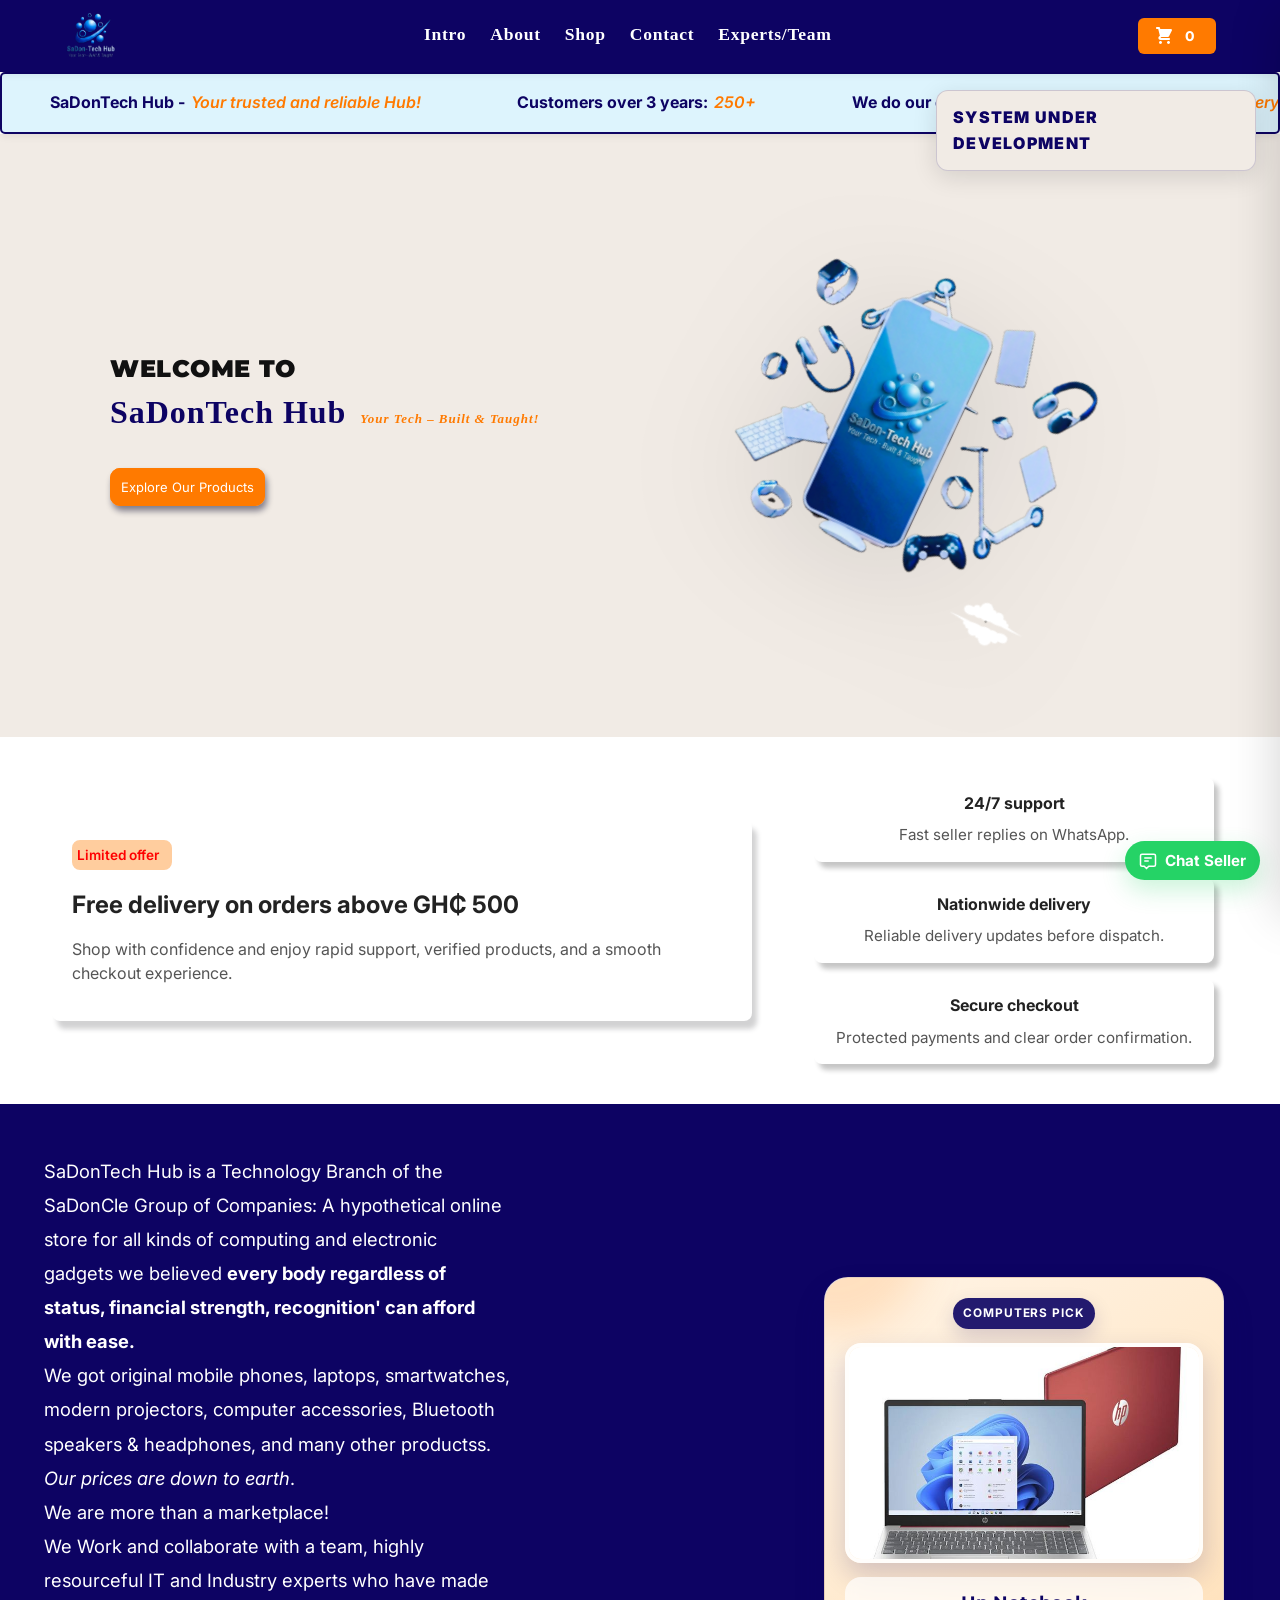
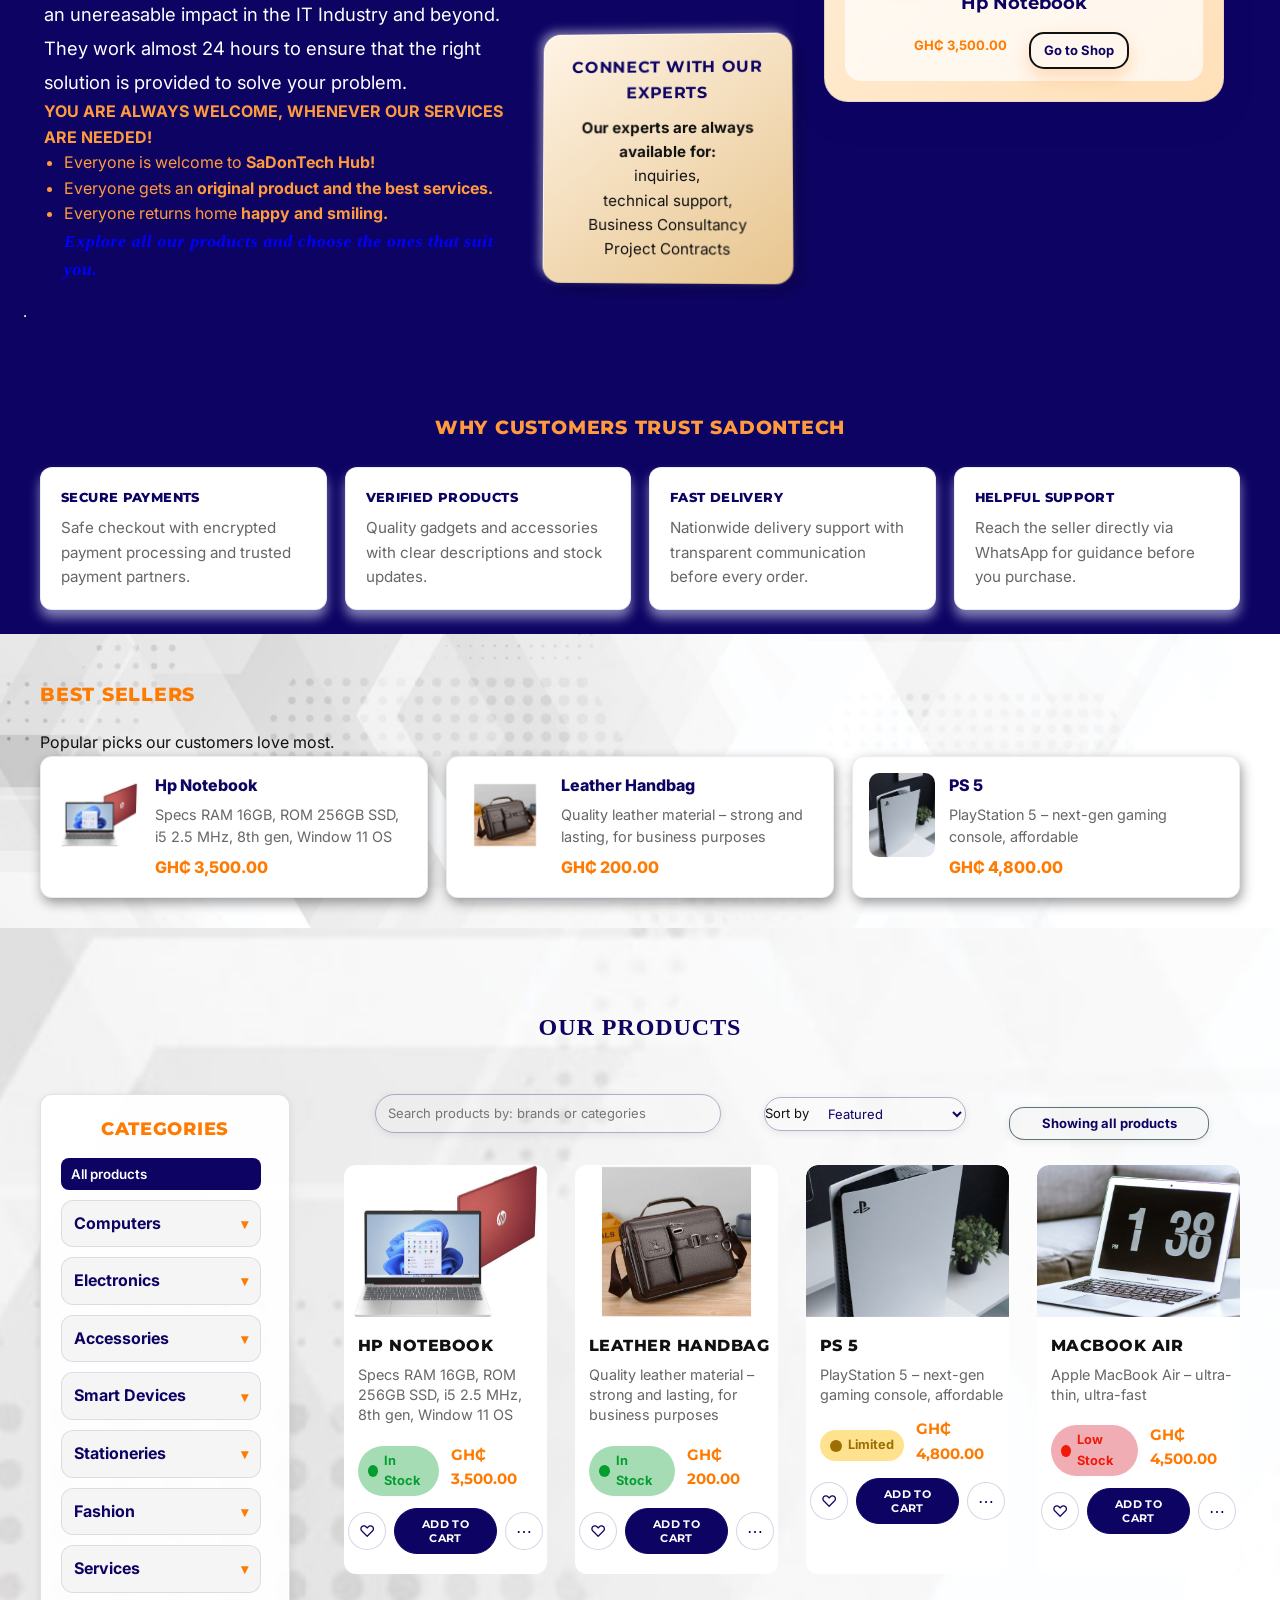
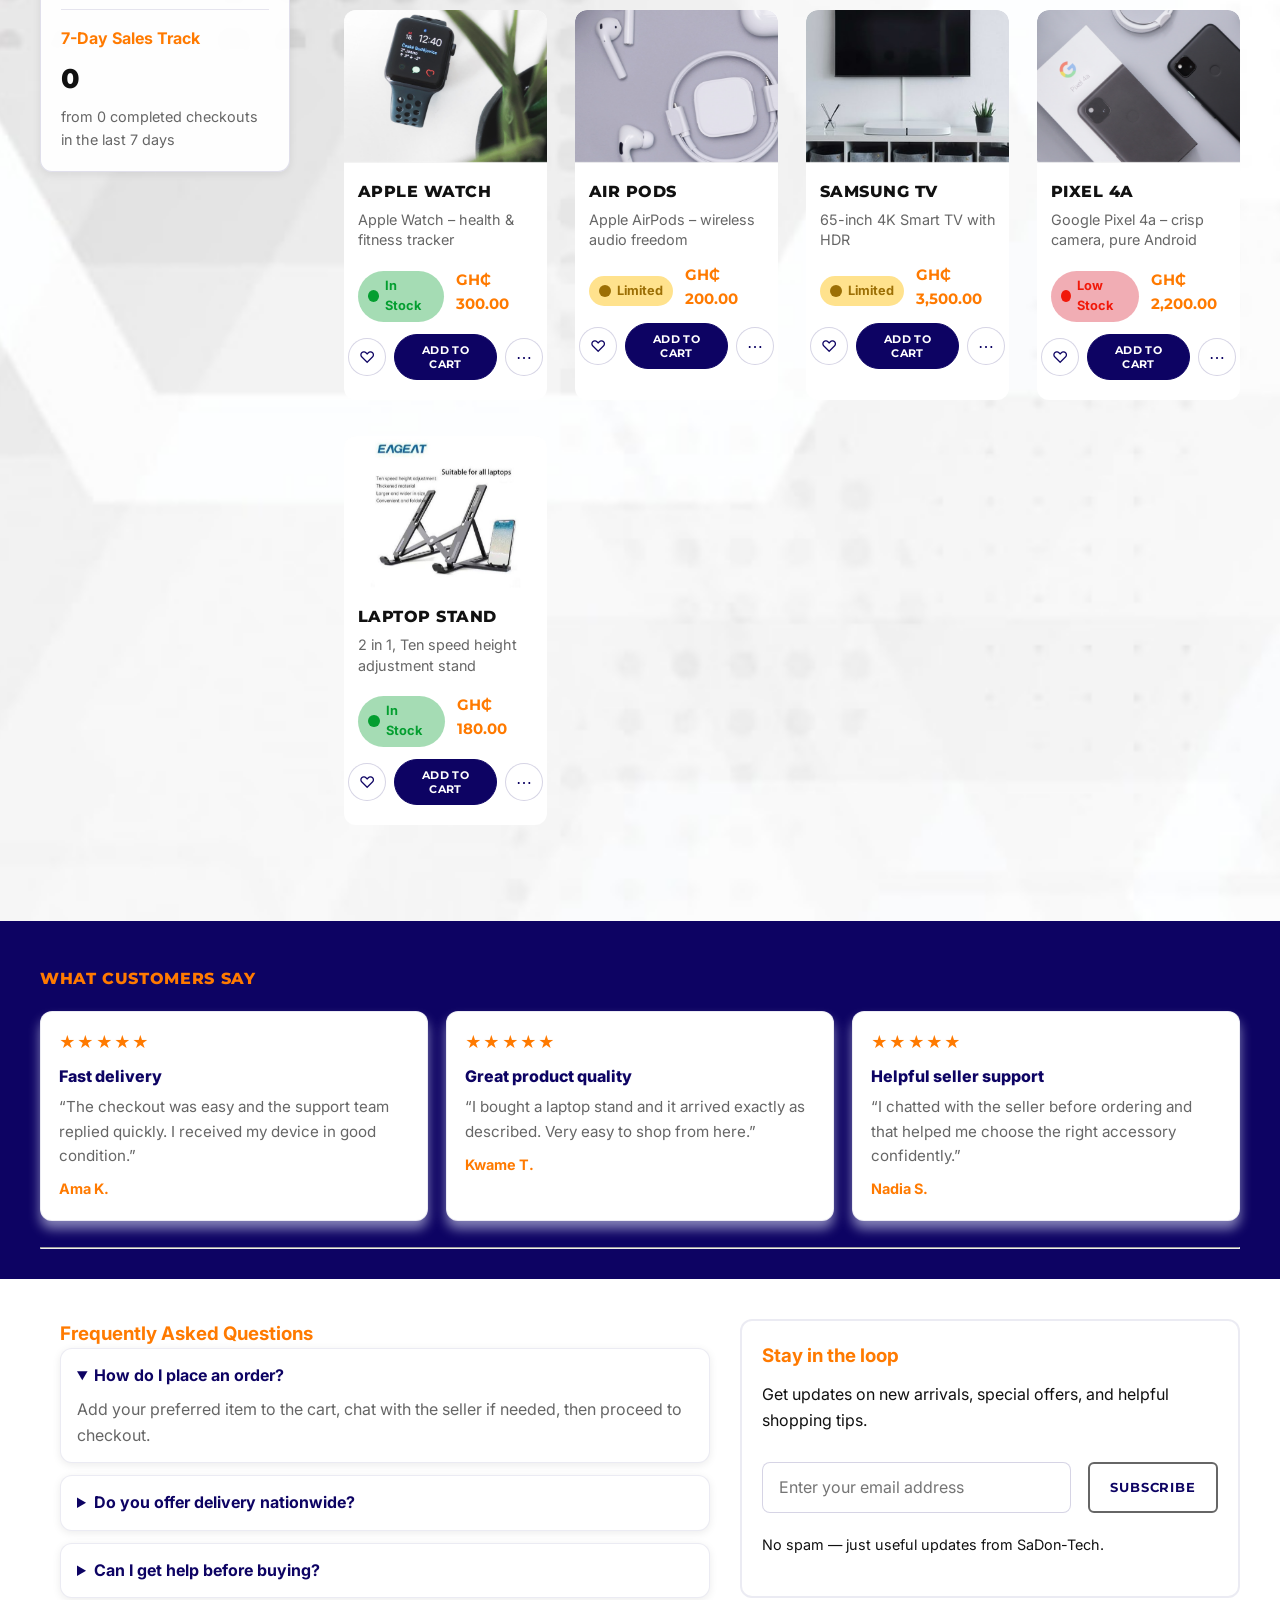
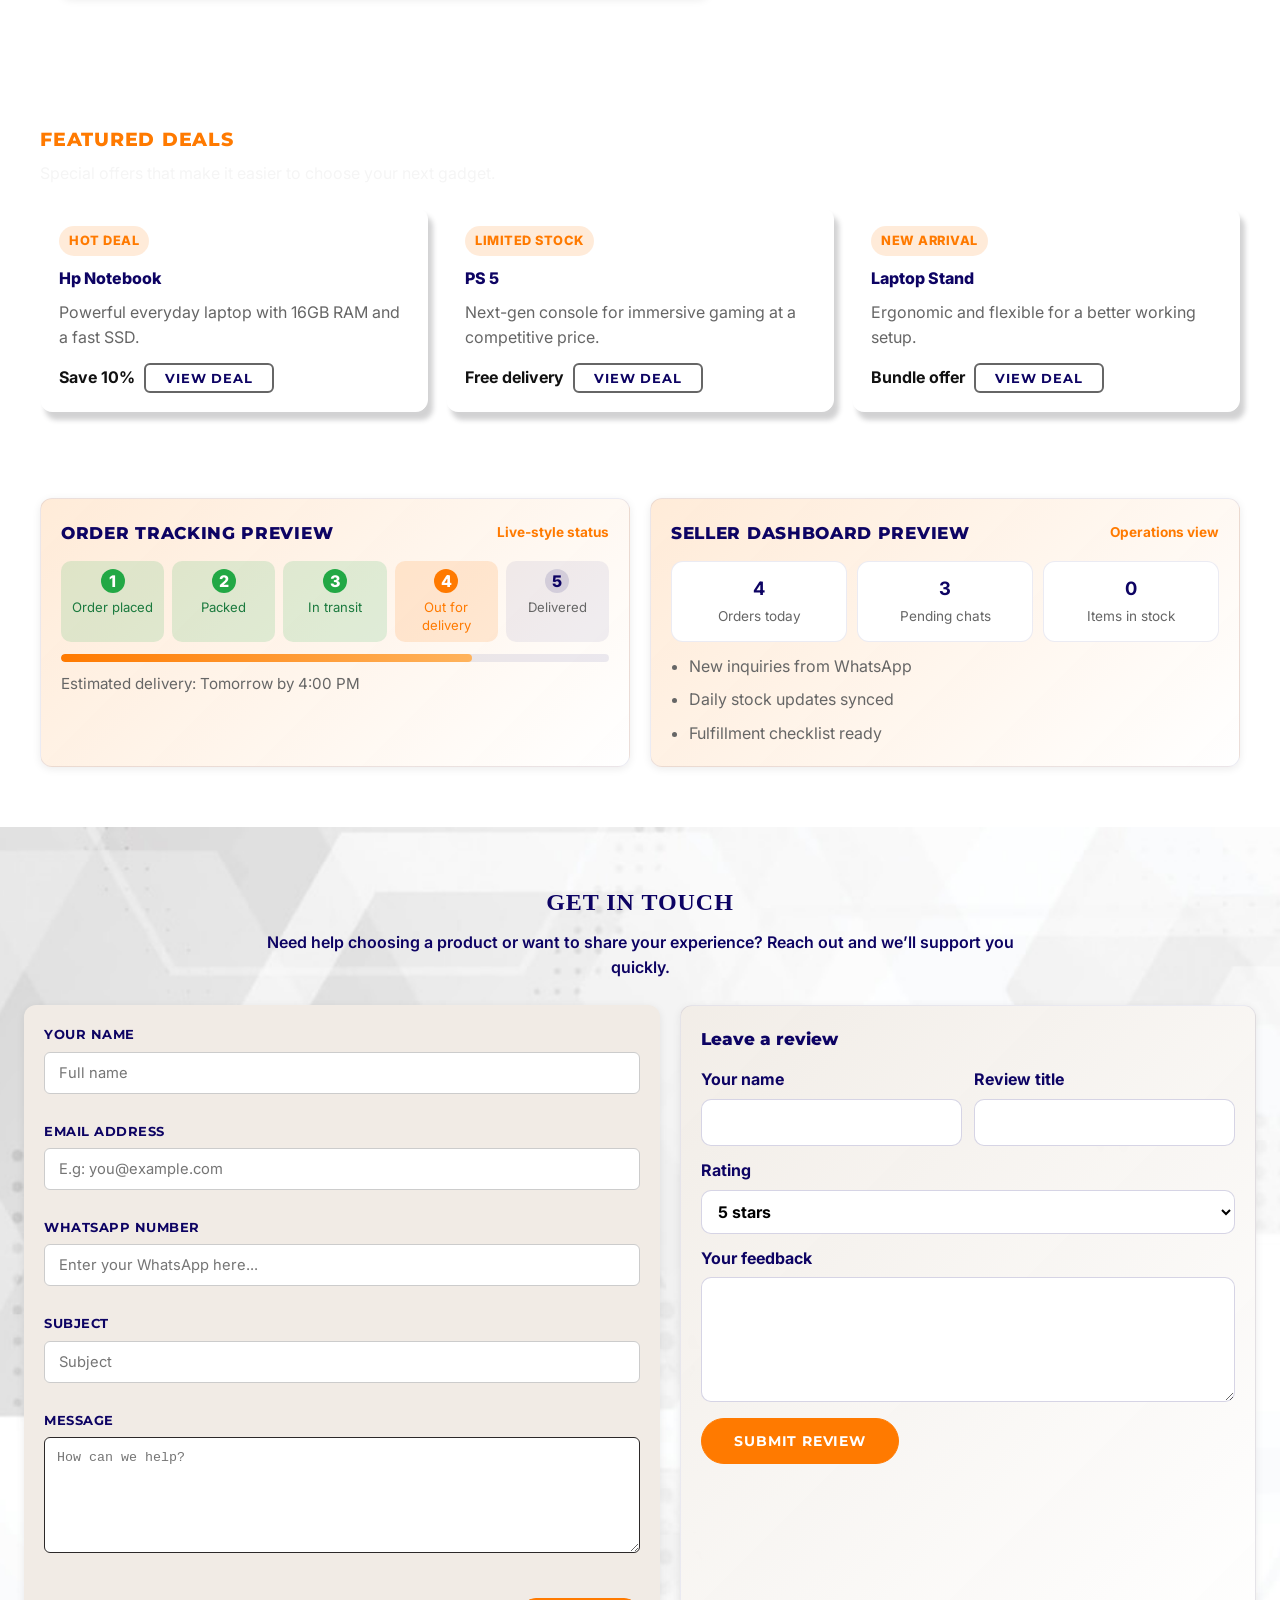
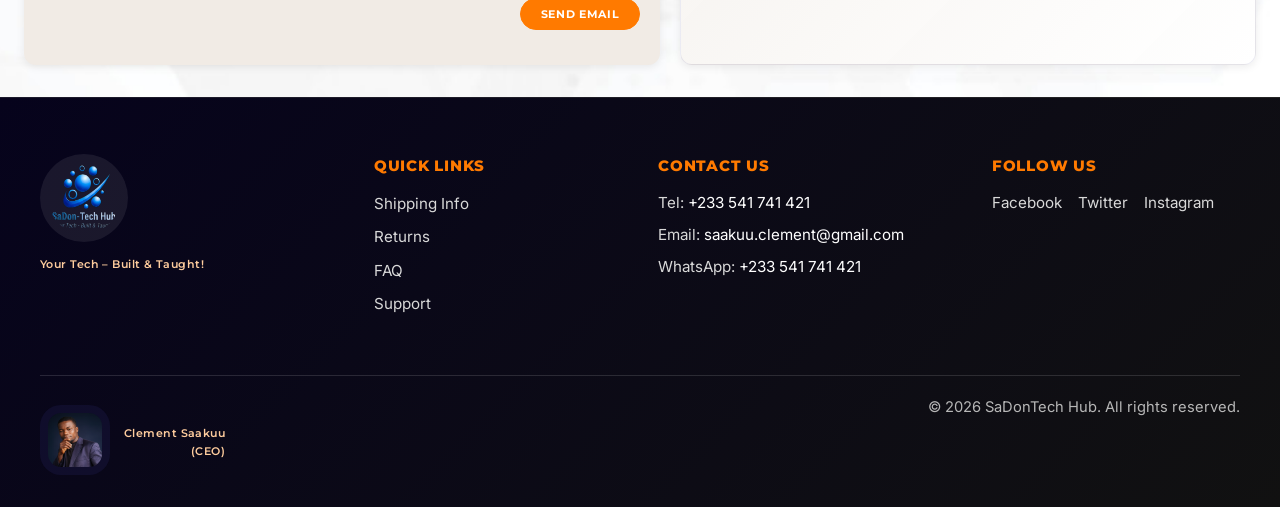
==== commit b699707e: "Add Mobile Money payment option and update UI for payment methods" ====
--- a/index.html
+++ b/index.html
@@ -624,37 +624,44 @@
           <!-- Total shown here -->
         </div>
 
-        <div class="payment-methods" role="radiogroup" aria-label="Choose payment method">
-          <p class="payment-methods__title">Choose payment method</p>
-          <label class="payment-option is-selected" for="paymentPaystack">
-            <input type="radio" id="paymentPaystack" name="paymentMethod" value="paystack" checked />
-            <span class="payment-option__content">
-              <strong>Pay with Paystack</strong>
-              <small>Secure online payment with card or wallet</small>
-            </span>
-          </label>
-          <label class="payment-option" for="paymentCod">
-            <input type="radio" id="paymentCod" name="paymentMethod" value="pay_on_delivery" />
-            <span class="payment-option__content">
-              <strong>Pay on Delivery</strong>
-              <small>Pay for your order when it arrives</small>
-            </span>
-          </label>
-        </div>
-
-        <button type="submit" class="btn btn--primary btn--full" id="paystackBtn">
-          <span id="payBtnText">Pay with Paystack</span>
-          <svg class="pay-icon" viewBox="0 0 24 24" fill="none" stroke="currentColor" stroke-width="2">
-            <rect x="1" y="4" width="22" height="16" rx="2" ry="2"></rect>
-            <line x1="1" y1="10" x2="23" y2="10"></line>
-          </svg>
-        </button>
+        <section class="PayOptions">
+          <div class="payment-methods" role="radiogroup" aria-label="Choose payment method">
+            <p class="payment-methods__title">Choose payment method</p>
+            <label class="payment-option is-selected" for="paymentMomo">
+              <input type="radio" id="paymentMomo" name="paymentMethod" value="momo" checked />
+              <span class="payment-option__content">
+                <strong>Pay with Mobile Money</strong>
+                <small>Secure local MoMo payment for your order</small>
+              </span>
+            </label>
+            <label class="payment-option" for="paymentCod">
+              <input type="radio" id="paymentCod" name="paymentMethod" value="pay_on_delivery" />
+              <span class="payment-option__content">
+                <strong>Pay on Delivery</strong>
+                <small>Pay for your order when it arrives</small>
+              </span>
+            </label>
+          </div>
+
+          <div class="momo-input" id="momoInputWrap">
+            <label for="momoNumber">Enter MoMo number</label>
+            <input type="tel" id="momoNumber" name="momoNumber" placeholder="024 123 4567" />
+          </div>
+
+          <button type="submit" class="Confirm-order" id="paystackBtn">
+            <span id="payBtnText">Pay with Mobile Money</span>
+            <svg class="pay-icon" viewBox="0 0 24 24" fill="none" stroke="currentColor" stroke-width="2">
+              <rect x="1" y="4" width="22" height="16" rx="2" ry="2"></rect>
+              <line x1="1" y1="10" x2="23" y2="10"></line>
+            </svg>
+          </button>
+        </section>
         <p class="secure-note">
           <svg viewBox="0 0 24 24" fill="none" stroke="currentColor" stroke-width="2" width="14" height="14">
             <rect x="3" y="11" width="18" height="11" rx="2" ry="2"></rect>
             <path d="M7 11V7a5 5 0 0 1 10 0v4"></path>
           </svg>
-          Payments are 100% secure and encrypted via Paystack
+          Payments can be completed through Mobile Money and confirmed shortly.
         </p>
       </form>
     </div>
@@ -677,8 +684,6 @@
     </div>
   </div>
 
-  <!-- Paystack JS SDK -->
-  <script src="https://js.paystack.co/v1/inline.js"></script>
   <script src="app.js"></script>
 </body>
 
--- a/style.css
+++ b/style.css
@@ -2662,7 +2662,7 @@
   transform: translate(-50%, -50%) scale(0.94);
   background: var(--white);
   z-index: 1101;
-  width: min(680px, 95vw);
+  width: min(600px, 70vw);
   max-height: 90vh;
   border-radius: var(--radius-lg);
   box-shadow: var(--shadow-lg);
@@ -2741,7 +2741,7 @@
   justify-content: space-between;
   align-items: center;
   font-size: 0.88rem;
-  color: var(--black);
+  color: var(--blue);
 }
 
 .order-summary__item span:last-child {
@@ -2803,7 +2803,7 @@
   font-size: 0.9rem;
   text-transform: uppercase;
   letter-spacing: 0.05em;
-  color: var(--black);
+  color: var(--blue);
   padding-bottom: 8px;
   border-bottom: 2px solid var(--cream);
 }
@@ -2826,7 +2826,7 @@
   font-size: 0.8rem;
   text-transform: uppercase;
   letter-spacing: 0.04em;
-  color: var(--black);
+  color: var(--blue);
 }
 
 .required {
@@ -2862,16 +2862,37 @@
   min-height: 16px;
 }
 
+.PayOptions {
+  display: flex;
+  flex-direction: column;
+  align-items: center;
+  justify-content: center;
+  gap: 12px;
+  border: 1px solid var(--blue);
+  border-radius: 12px;
+  padding: 20px 15px;
+  background: linear-gradient(135deg, rgba(255, 255, 255, 0.98), rgba(240, 247, 255, 0.95));
+  box-shadow: 0 8px 24px rgba(0, 0, 0, 0.06);
+  width: 100%;
+  max-width: 480px;
+  margin: 0 auto;
+}
+
 .form__total-display {
-  background: var(--black);
+  background: var(--blue);
   color: var(--white);
   border-radius: var(--radius);
-  padding: 14px 18px;
+  padding: 10px 16px;
   display: flex;
   justify-content: space-between;
   align-items: center;
   font-family: var(--font-display);
   font-weight: 700;
+  font-size: 15px;
+  min-width: 100px;
+  max-width: 350px;
+  width: 100%;
+  margin: 0 auto 6px;
 }
 
 .form__total-display .total-amt {
@@ -2882,7 +2903,11 @@
 .payment-methods {
   display: flex;
   flex-direction: column;
-  gap: 10px;
+  gap: 12px;
+  min-width: 150px;
+  max-width: 400px;
+  width: 100%;
+  align-items: stretch;
 }
 
 .payment-methods__title {
@@ -2899,20 +2924,89 @@
   align-items: flex-start;
   gap: 10px;
   border: 1.5px solid var(--grey-mid);
-  border-radius: var(--radius);
+  border-radius: 10px;
   padding: 12px 14px;
   background: var(--white);
   cursor: pointer;
+  min-width: 150px;
+  max-width: 400px;
+  width: 100%;
   transition: border-color var(--transition), box-shadow var(--transition), background var(--transition);
+}
+
+.Confirm-order {
+  display: flex;
+  flex-direction: row;
+  justify-content: center;
+  gap: 10px;
+  min-width: 150px;
+  max-width: 320px;
+  width: 100%;
+  background: linear-gradient(135deg, #1b7a3e 0%, #249b53 100%);
+  color: var(--white);
+  padding: 12px 16px;
+  border: none;
+  border-radius: 10px;
+  align-items: center;
+  font-family: var(--font-display);
+  font-weight: 700;
+  letter-spacing: 0.03em;
+  box-shadow: 0 8px 18px rgba(27, 122, 62, 0.24);
+  cursor: pointer;
+  transition: transform var(--transition), box-shadow var(--transition), background var(--transition);
+}
+
+.Confirm-order:hover {
+  transform: translateY(-2px);
+  box-shadow: 0 12px 24px rgba(27, 122, 62, 0.28);
+  background: linear-gradient(135deg, #166b39 0%, #2dbb63 100%);
+}
+
+.Confirm-order:active {
+  transform: translateY(0);
+  box-shadow: 0 6px 14px rgba(27, 122, 62, 0.2);
+}
+
+.momo-input {
+  display: flex;
+  flex-direction: column;
+  gap: 6px;
+  width: 100%;
+  max-width: 320px;
+  margin: 0 auto;
+}
+
+.momo-input label {
+  font-family: var(--font-display);
+  font-size: 0.75rem;
+  font-weight: 700;
+  text-transform: uppercase;
+  letter-spacing: 0.04em;
+  color: var(--black);
+}
+
+.momo-input input {
+  border: 1.5px solid var(--grey-mid);
+  border-radius: 10px;
+  padding: 10px 12px;
+  font-size: 0.92rem;
+  color: var(--black);
+  background: var(--white);
+}
+
+.momo-input input:focus {
+  border-color: var(--orange);
+  outline: none;
+  box-shadow: 0 0 0 3px rgba(255, 122, 0, 0.15);
 }
 
 .payment-option input {
   margin-top: 3px;
-  accent-color: var(--orange);
+  accent-color: var(--blue);
 }
 
 .payment-option.is-selected {
-  border-color: var(--orange);
+  border-color: var(--blue);
   background: rgba(255, 122, 0, 0.08);
   box-shadow: 0 0 0 2px rgba(255, 122, 0, 0.12);
 }
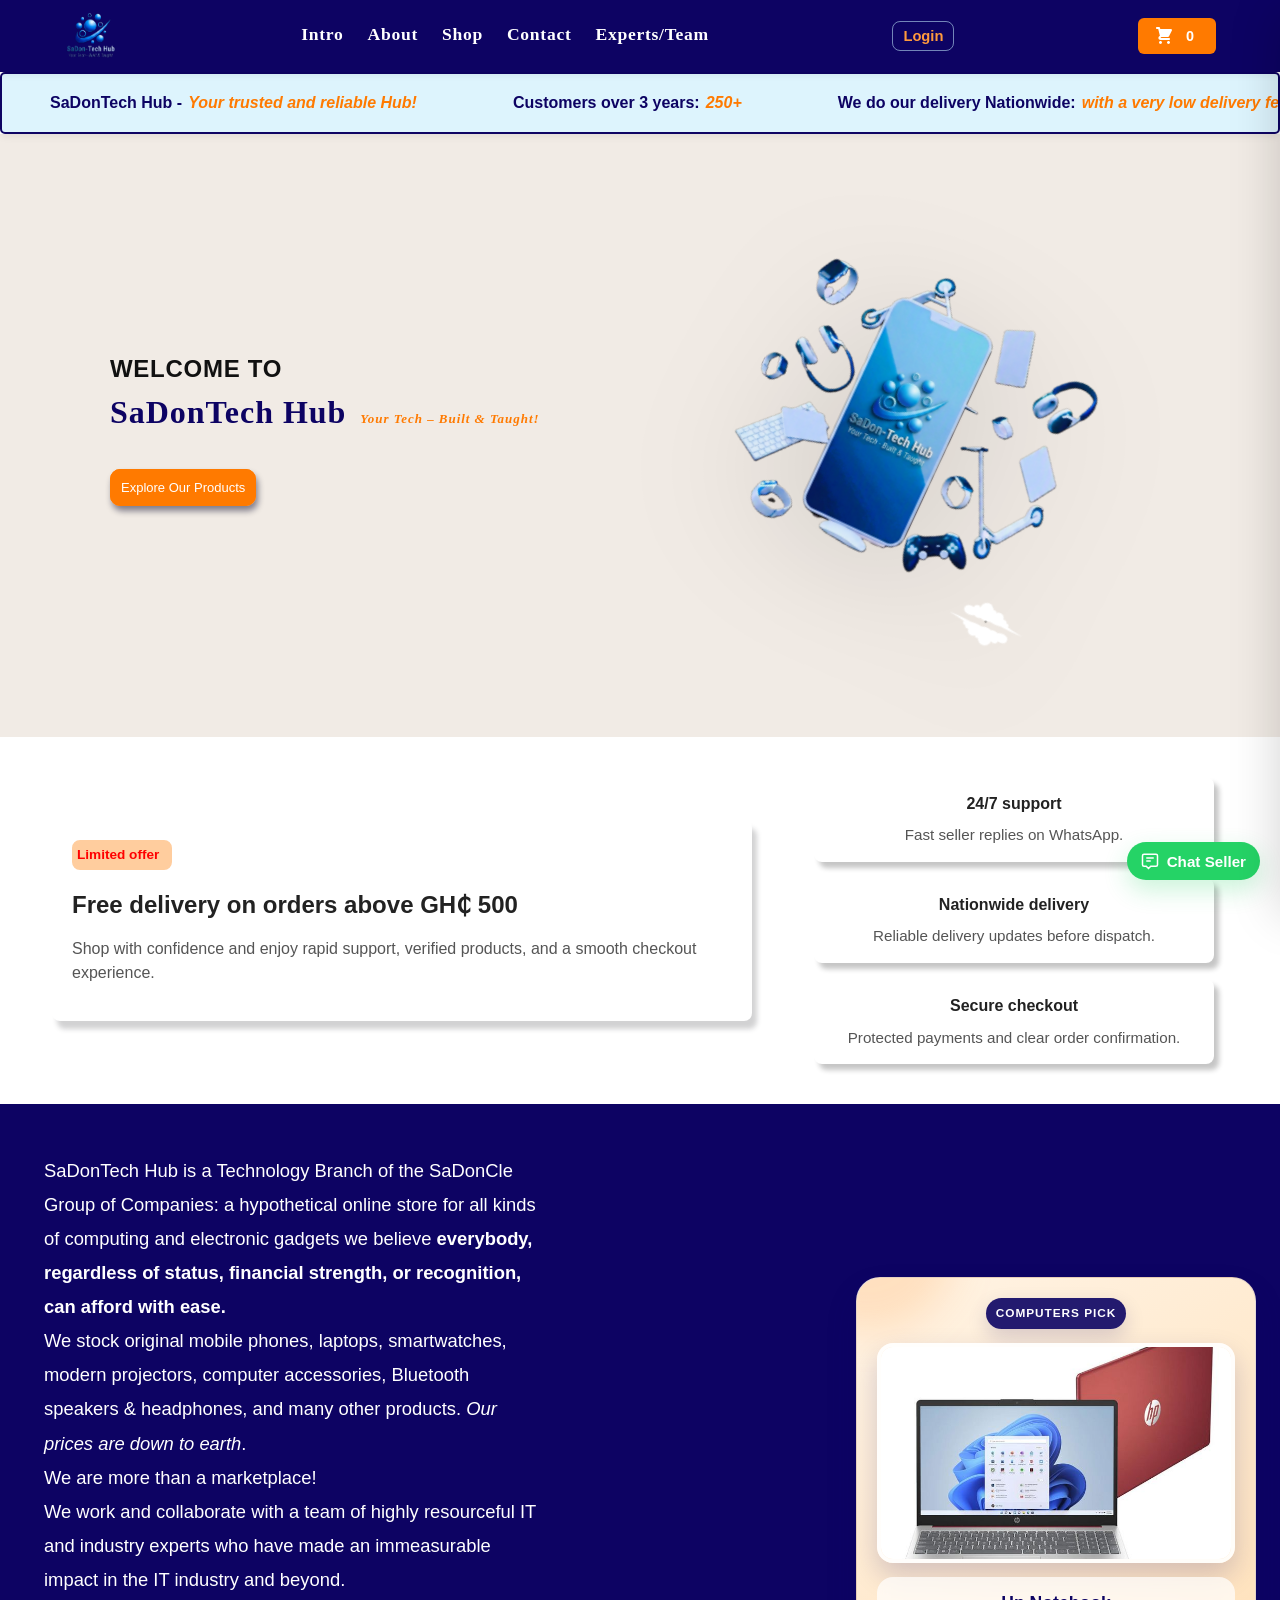
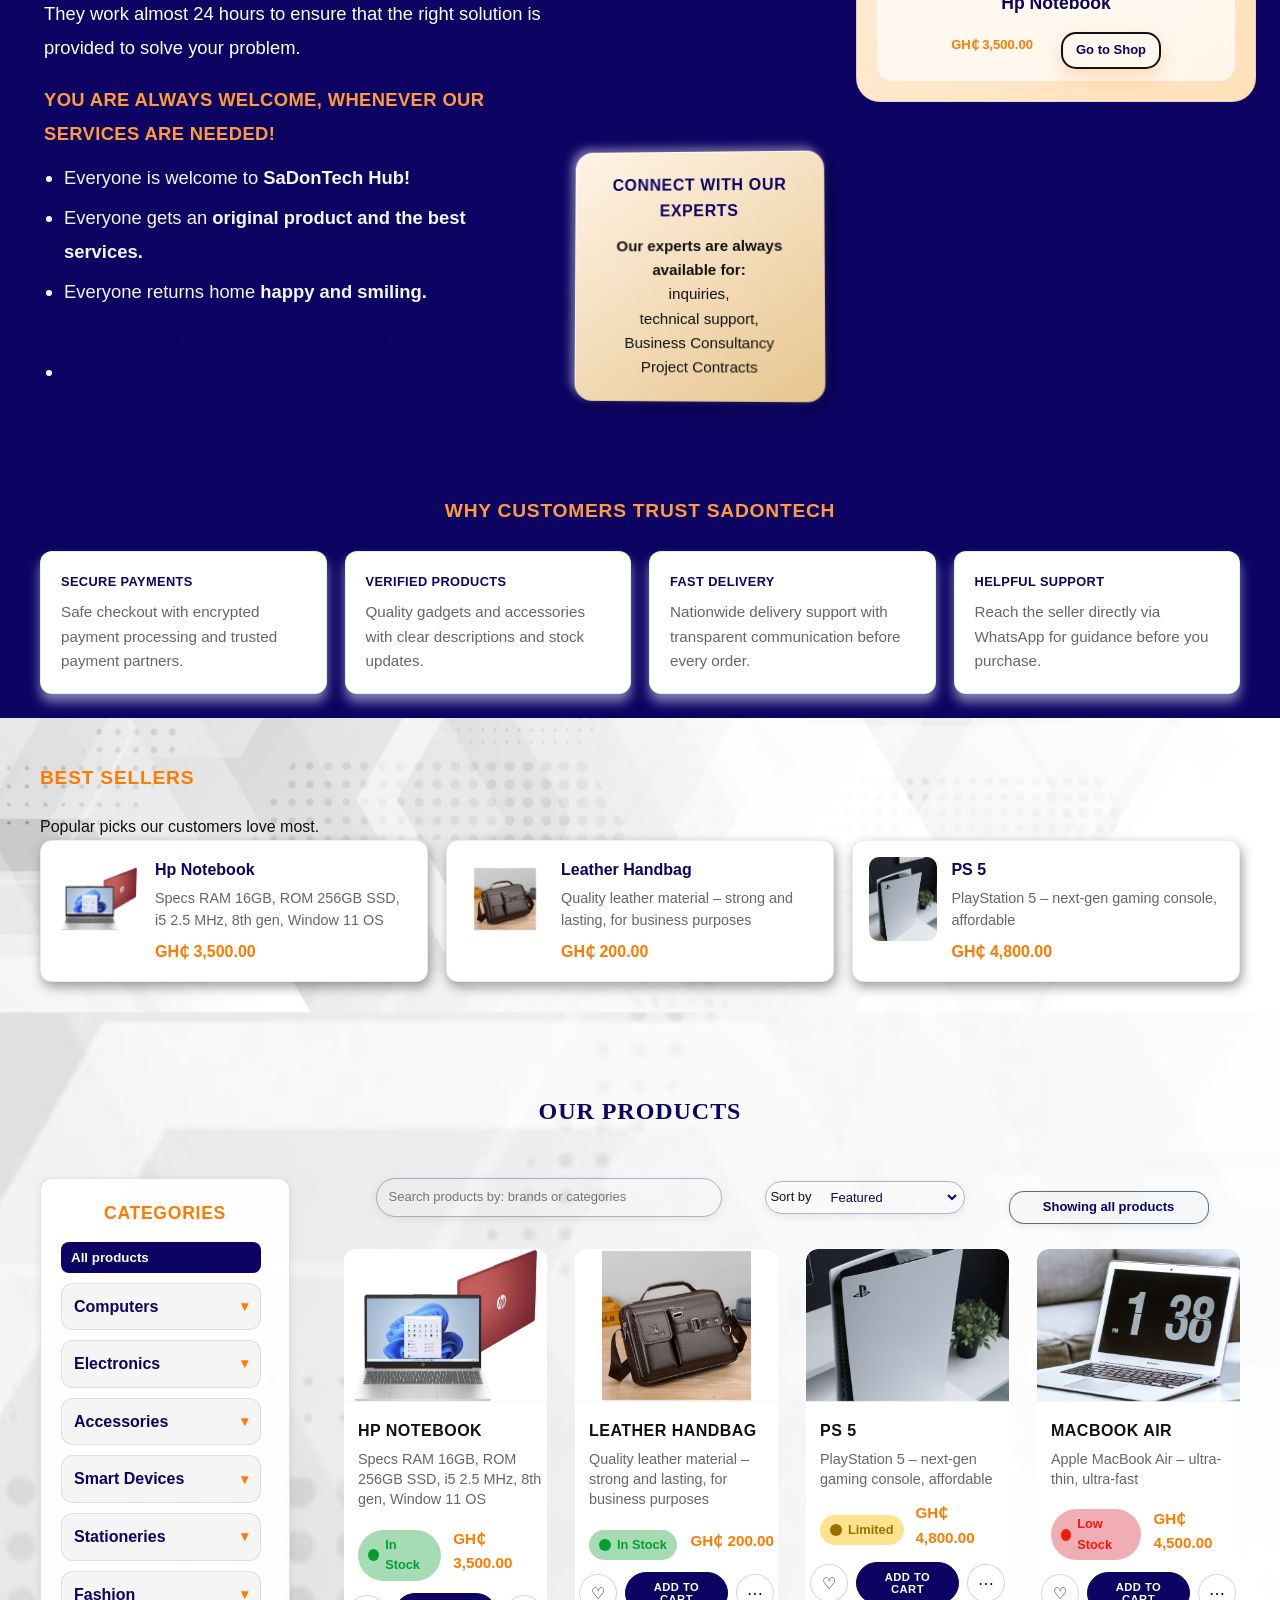
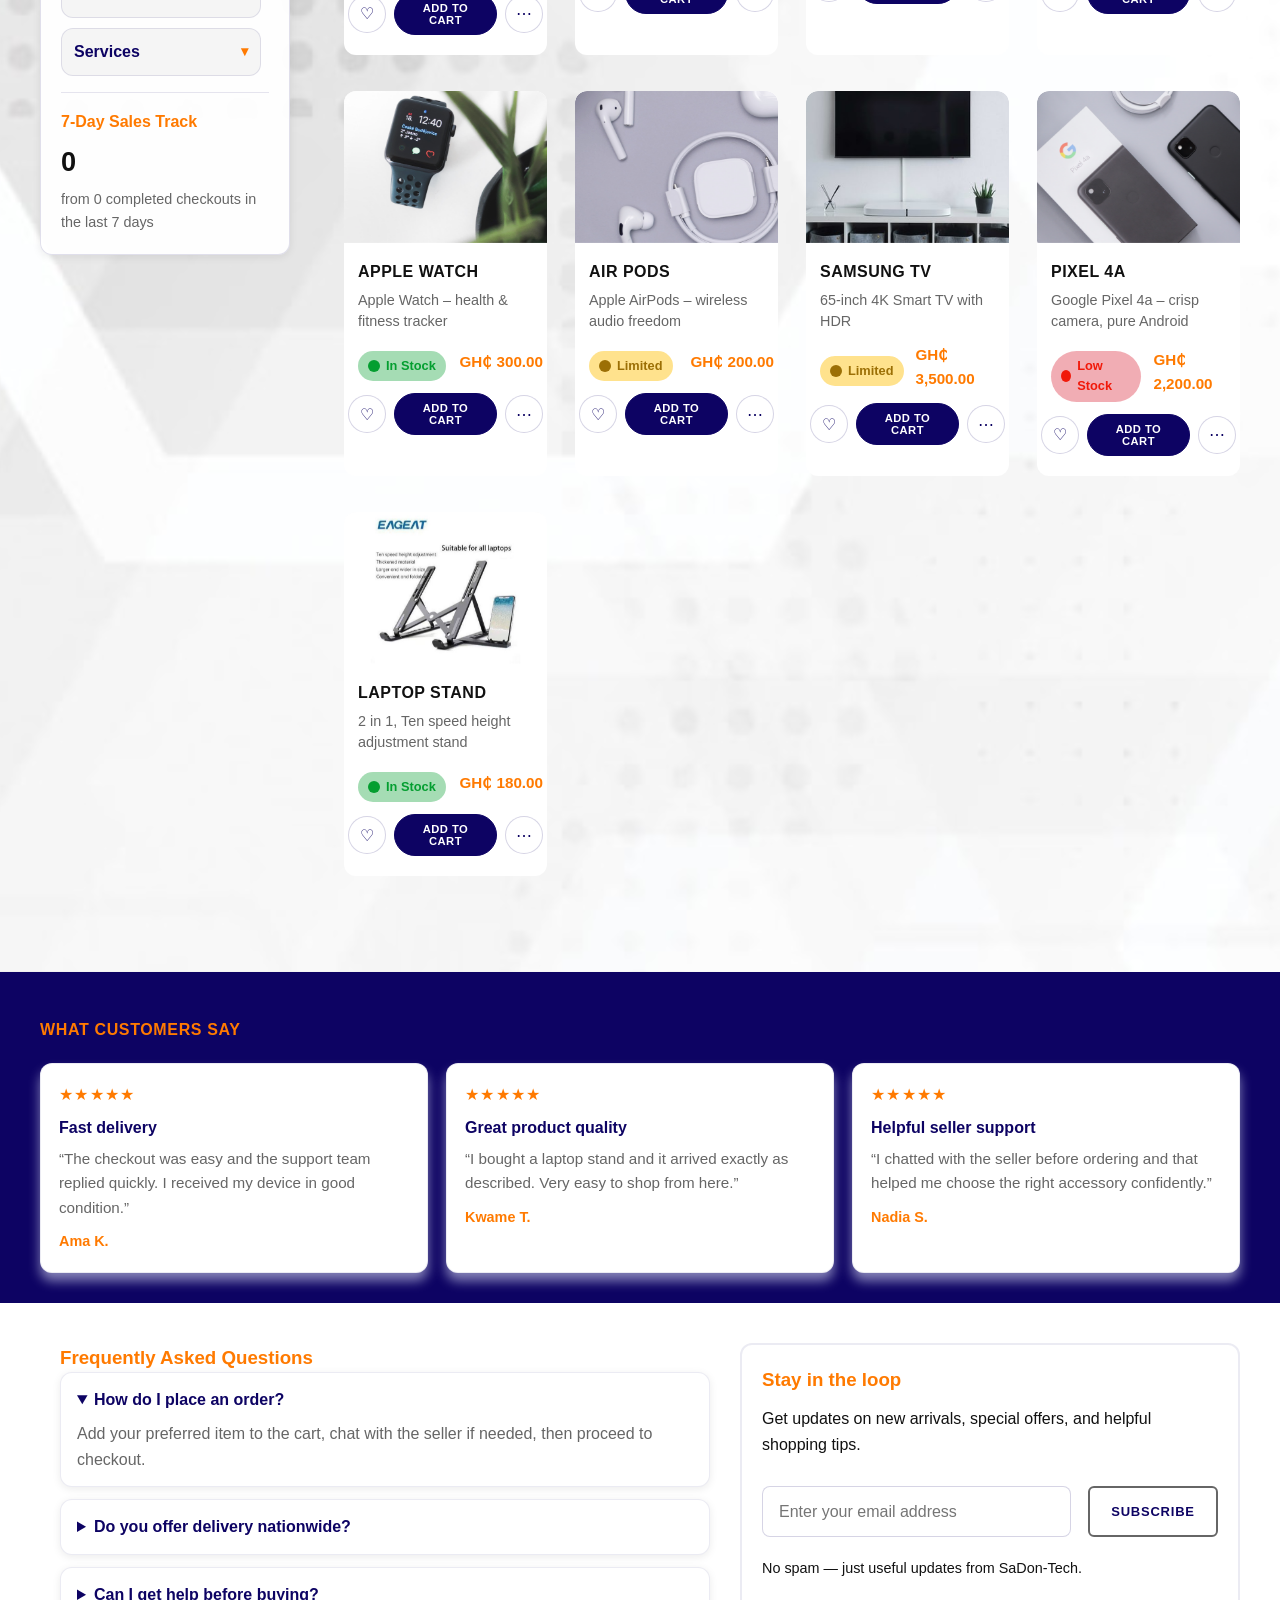
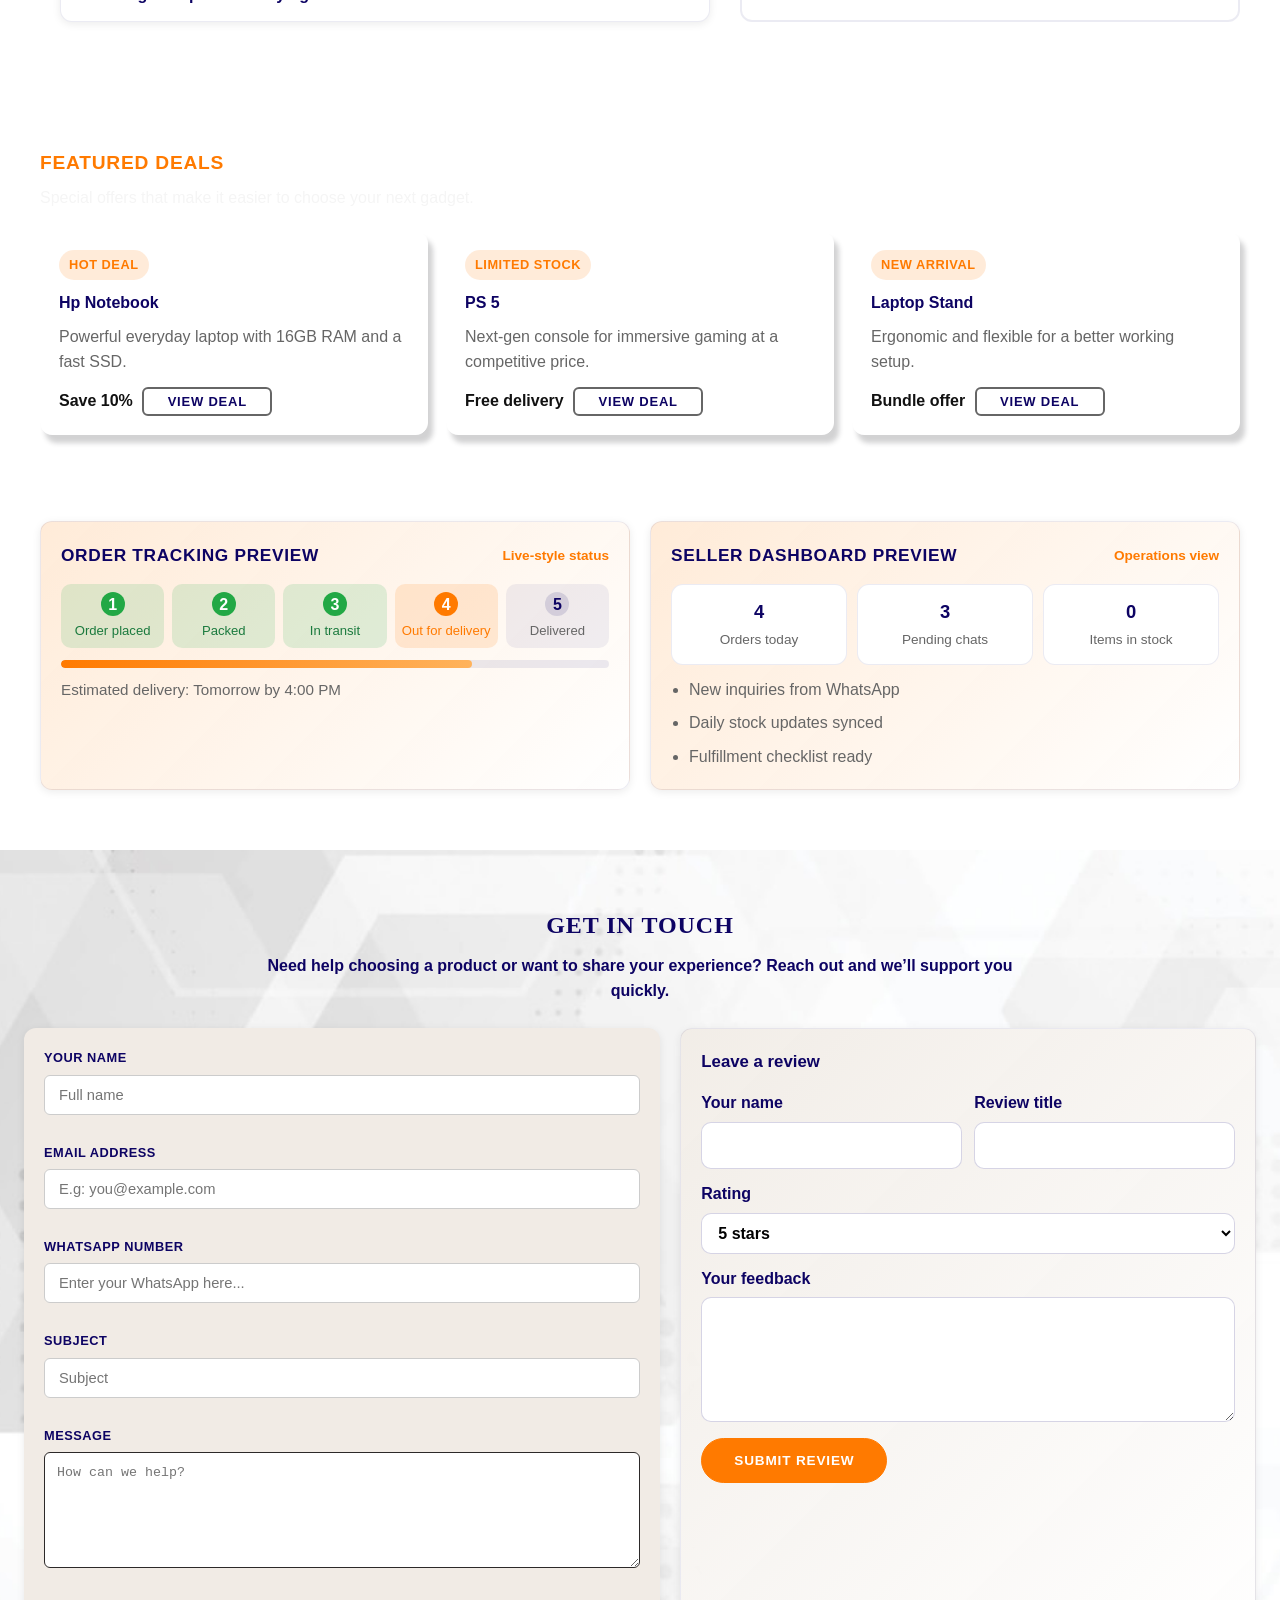
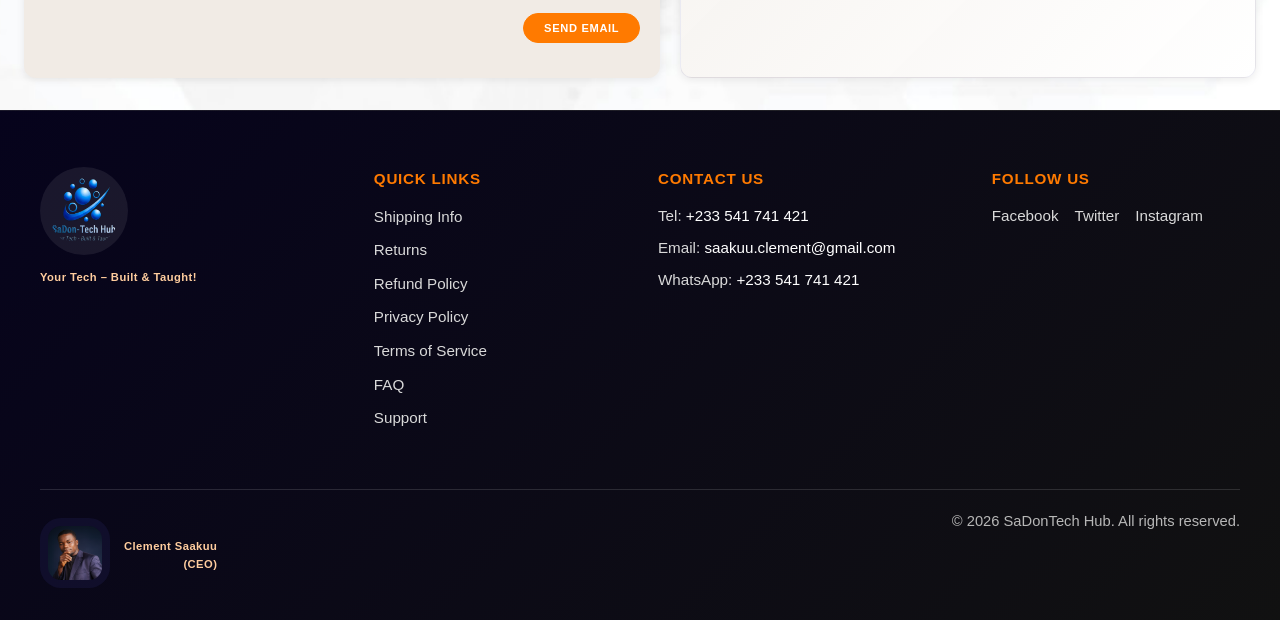
==== commit 15bae6f1: "feat: Add Phase 2 migration script for product and order management - Created phase2_migration.sql t" ====
--- a/index.html
+++ b/index.html
@@ -6,7 +6,27 @@
   <meta name="viewport" content="width=device-width, initial-scale=1.0" />
   <meta name="description"
     content="SaDonTech Hub is your affordable online store for computing and electronic gadgets. Shop mobile phones, laptops, smartwatches, projectors, accessories, Bluetooth speakers, headphones, and more—quality tech made accessible for everyone.">
-  <title>SaDonTech Hub </title>
+  <meta name="robots" content="index, follow" />
+  <meta property="og:title" content="SaDonTech Hub" />
+  <meta property="og:type" content="website" />
+  <meta property="og:description"
+    content="Affordable online store for computing and electronic gadgets — phones, laptops, smartwatches, accessories and more." />
+  <meta property="og:image" content="images/heroImage1.PNG" />
+  <meta name="theme-color" content="#FF7A00" />
+  <!--
+    Note on the CSP below: a <meta> CSP is weaker than a real HTTP response header
+    (it can't set frame-ancestors or report-uri) and should be replaced with a
+    server-sent Content-Security-Policy header once this site is behind a backend.
+    Kept here as a baseline hardening layer for the static build.
+
+    'unsafe-inline' is included in script-src because this page relies on
+    inline onclick="..." handlers throughout — rewriting all of them to
+    addEventListener is a larger refactor than fits here. This still blocks
+    the main thing CSP is for: loading a *script from* an untrusted origin.
+  -->
+  <meta http-equiv="Content-Security-Policy"
+    content="default-src 'self'; img-src 'self' data: https:; style-src 'self' 'unsafe-inline' https://fonts.googleapis.com; font-src 'self' https://fonts.gstatic.com; script-src 'self' 'unsafe-inline' https://js.paystack.co https://cdn.jsdelivr.net; frame-src https://js.paystack.co https://checkout.paystack.com; connect-src 'self' https://api.paystack.co https://*.supabase.co; base-uri 'self'; form-action 'self' mailto:;" />
+  <title>SaDonTech Hub</title>
   <link rel="stylesheet" href="style.css" />
   <link rel="preconnect" href="https://fonts.googleapis.com" />
   <link rel="preconnect" href="https://fonts.gstatic.com" crossorigin />
@@ -28,8 +48,12 @@
         <a href="#about" class="nav-link">About</a>
         <a href="#shop" class="nav-link">Shop</a>
         <a href="#contact" class="nav-link">Contact</a>
-        <a class="nav-link" href="staff_team.html" target="_blank">Experts/Team</a>
+        <a class="nav-link" href="staff_team.html" target="_blank" rel="noopener noreferrer">Experts/Team</a>
       </nav>
+      <button class="navbar__account" id="accountBtn" aria-label="Account">
+        <img src="images/user.svg" alt="" class="account-icon" onerror="this.style.display='none'" />
+        <span id="accountBtnLabel">Login</span>
+      </button>
       <button class="navbar__cart" id="cartBtn" aria-label="Open cart">
         <img src="images/cart.svg" alt="Cart icon" class="cart-icon" />
         <span class="cart-count" id="cartCount">0</span>
@@ -45,6 +69,7 @@
       <a href="#shop" class="nav-link" onclick="closeMobileMenu()">Shop</a>
       <a href="#contact" class="nav-link" onclick="closeMobileMenu()">Contact</a>
       <a href="staff_team.html" class="nav-link" onclick="closeMobileMenu()">Experts/Team</a>
+      <a href="account.html" class="nav-link" id="mobileAccountLink">My Account</a>
     </div>
   </header>
   <!-- Updates section -->
@@ -97,37 +122,7 @@
     </div>
   </section>
 
-  <!-- <Updates section -->
-  <!-- <section class="update">
-    <div class="update__track">
-      <div class="update_content">
-        SaDonTechHub - <span class="update__highlight">Your trusted and reliable Hub!</span>
-      </div>
-      <div class="update_content">
-        Customers over 3 years: <span class="update__highlight">250+</span>
-      </div>
-      <div class="update_content">
-        We do our delivery Nationwide: <span class="update__highlight">with a very low delivery fee</span>
-      </div>
-      <div class="update_content">
-        We are always open and ready for your orders - <span class="update__highlight">24 Hours Service!</span>
-      </div>
-      <div class="update_content">
-        SaDonTech Hub - <span class="update__highlight">Your trusted and reliable Hub!</span>
-      </div>
-      <div class="update_content">
-        Customers over 3 years: <span class="update__highlight">250+</span>
-      </div>
-      <div class="update_content">
-        We do our delivery Nationwide: <span class="update__highlight">with a very low delivery fee</span>
-      </div>
-      <div class="update_content">
-        We are always open and ready for your orders - <span class="update__highlight">24 Hours Service!</span>
-      </div>
-    </div>
-  </section>  -->
-
-  <!-- Update flow -->
+  <!-- Promotions strip -->
   <section class="promo-strip" aria-label="Promotions and perks">
     <div class="promo-strip__inner">
       <div class="promo-banner">
@@ -157,29 +152,26 @@
   <!-- ========== ABOUT ========== -->
   <section class="about" id="about">
     <div class="about__inner">
-      <p class="about__text">
-        SaDonTech Hub is a Technology Branch of the SaDonCle Group of Companies:
-        A hypothetical online store for all kinds of computing and electronic gadgets
-        we believed <b>every body regardless of status, financial strength, recognition' can afford with ease.</b><br />
-        We got original mobile phones, laptops, smartwatches, modern projectors, computer accessories,
-        Bluetooth speakers & headphones, and many other
-        productss. <i>Our prices are down to earth</i>. <br /> We are more than a marketplace! <br />
-        We Work and collaborate with a team, highly resourceful IT and Industry experts who have made an unereasable
-        impact in the IT Industry
-        and beyond. <br /> They work almost 24 hours to ensure that the right solution is provided to solve your
-        problem.
-        <br />
-      <ul style="color: var(--orange-light)" ;>
-        <b>YOU ARE ALWAYS WELCOME, WHENEVER OUR SERVICES ARE NEEDED!</b>
-      </ul>
-      <ul style="color: var(--orange-light); padding-left: 20px; text-decoration-color: aliceblue;">
-        <li>Everyone is welcome to <b>SaDonTech Hub!</b></li>
-        <li>Everyone gets an <b>original product and the best services.</b></li>
-        <li>Everyone returns home <b>happy and smiling.</b></li>
-        <a href="#shop" class="nav-link" style="color: blue; font-style:italic;">Explore all our products and choose the
-          ones that suit you.</a>
-      </ul>
-      </p>
+      <div class="about__text">
+        <p>
+          SaDonTech Hub is a Technology Branch of the SaDonCle Group of Companies:
+          a hypothetical online store for all kinds of computing and electronic gadgets
+          we believe <b>everybody, regardless of status, financial strength, or recognition, can afford with ease.</b><br />
+          We stock original mobile phones, laptops, smartwatches, modern projectors, computer accessories,
+          Bluetooth speakers &amp; headphones, and many other
+          products. <i>Our prices are down to earth</i>. <br /> We are more than a marketplace! <br />
+          We work and collaborate with a team of highly resourceful IT and industry experts who have made an immeasurable
+          impact in the IT industry and beyond. <br /> They work almost 24 hours to ensure that the right solution is
+          provided to solve your problem.
+        </p>
+        <p class="about__banner">YOU ARE ALWAYS WELCOME, WHENEVER OUR SERVICES ARE NEEDED!</p>
+        <ul class="about__list">
+          <li>Everyone is welcome to <b>SaDonTech Hub!</b></li>
+          <li>Everyone gets an <b>original product and the best services.</b></li>
+          <li>Everyone returns home <b>happy and smiling.</b></li>
+          <li><a href="#shop" class="about__list-link">Explore all our products and choose the ones that suit you.</a></li>
+        </ul>
+      </div>
     </div>
     <a href="staff_team.html" class="about__experts-link">
       <div class="about__experts">
@@ -204,8 +196,7 @@
           <a href="#shop" class="about_pop__button">Go to Shop</a>
         </div>
       </div>
-    </div><br />
-    <hr>
+    </div>
   </section>
 
   <!-- Why customers trust SaDonTech -->
@@ -232,33 +223,6 @@
       </div>
     </div>
   </section>
-  <!-- 
-  <section class="how-it-works-section" aria-label="How shopping works">
-    <div class="how-it-works-section__inner">
-      <div class="how-it-works-section__header">
-        <h2>How it works</h2>
-        <p>From discovery to delivery, each step is designed to feel simple and reassuring.</p>
-      </div>
-      <div class="how-it-works-grid">
-        <article class="how-card">
-          <span class="how-card__step">1</span>
-          <h3>Browse with confidence</h3>
-          <p>Explore quality gadgets and accessories with transparent prices, stock detail, and helpful product info.</p>
-        </article>
-        <article class="how-card">
-          <span class="how-card__step">2</span>
-          <h3>Chat before you buy</h3>
-          <p>Use the seller chat option to ask questions, confirm availability, or get product guidance.</p>
-        </article>
-        <article class="how-card">
-          <span class="how-card__step">3</span>
-          <h3>Checkout securely</h3>
-          <p>Complete your order with trusted payment flow and clear delivery and return guidance.</p>
-        </article>
-      </div>
-    </div>
-  </section> -->
-
   <!-- Best selling products section -->
   <section class="best-sellers-section" aria-label="Best selling products">
     <div class="best-sellers-section__inner">
@@ -300,11 +264,9 @@
             </select>
           </label>
           <div class="shop__filter-label" id="activeFilterLabel">Showing all products</div>
-          <div class="products-grid" id="productsGrid"><br>
-            <hr>
-          </div>
-
-          <!-- Products injected by JS -->
+          <div class="products-grid" id="productsGrid">
+            <!-- Products injected by JS -->
+          </div>
         </div>
       </div>
     </div>
@@ -315,8 +277,7 @@
     <div class="reviews-section__inner">
       <h2>What customers say</h2>
       <div class="reviews-grid" id="reviewsGrid"></div>
-    </div><br>
-    <hr style="color: var(--orange-light)" ;>
+    </div>
   </section>
 
   <!-- recently viewed products section -->
@@ -328,7 +289,7 @@
   </section>
 
   <!-- frequently asked questions section -->
-  <section class="faq-section" aria-label="Frequently asked questions">
+  <section class="faq-section" id="faq" aria-label="Frequently asked questions">
     <div class="faq-section__inner">
       <h3>Frequently Asked Questions</h3>
       <div class="faq-list">
@@ -482,10 +443,13 @@
       <div class="footer__section">
         <h3>Quick Links</h3>
         <ul>
-          <li><a href="#">Shipping Info</a></li>
-          <li><a href="#">Returns</a></li>
-          <li><a href="#">FAQ</a></li>
-          <li><a href="#">Support</a></li>
+          <li><a href="policies.html#shipping">Shipping Info</a></li>
+          <li><a href="policies.html#returns">Returns</a></li>
+          <li><a href="policies.html#refunds">Refund Policy</a></li>
+          <li><a href="policies.html#privacy">Privacy Policy</a></li>
+          <li><a href="policies.html#terms">Terms of Service</a></li>
+          <li><a href="#faq">FAQ</a></li>
+          <li><a href="#contact">Support</a></li>
         </ul>
       </div>
 
@@ -551,6 +515,63 @@
   </div>
 
   <!-- ========== CHECKOUT MODAL ========== -->
+  <!-- ========== AUTH MODAL (login / signup / forgot password) ========== -->
+  <div class="modal-overlay" id="authModalOverlay"></div>
+  <div class="modal auth-modal" id="authModal" role="dialog" aria-modal="true" aria-labelledby="authModalTitle">
+    <div class="modal__header">
+      <h2 id="authModalTitle">Log in</h2>
+      <button class="modal__close" id="authModalClose" aria-label="Close">&times;</button>
+    </div>
+    <div class="modal__body">
+      <div class="auth-tabs" role="tablist">
+        <button type="button" class="auth-tab is-active" id="authTabLogin" role="tab" aria-selected="true">Log
+          in</button>
+        <button type="button" class="auth-tab" id="authTabSignup" role="tab" aria-selected="false">Sign up</button>
+      </div>
+
+      <!-- LOGIN -->
+      <form id="loginForm" class="auth-form" autocomplete="on">
+        <label for="loginEmail">Email</label>
+        <input type="email" id="loginEmail" name="email" required autocomplete="email" />
+
+        <label for="loginPassword">Password</label>
+        <input type="password" id="loginPassword" name="password" required autocomplete="current-password"
+          minlength="6" />
+
+        <button type="submit" class="auth-submit-btn" id="loginSubmitBtn">Log in</button>
+        <button type="button" class="auth-link-btn" id="forgotPasswordBtn">Forgot your password?</button>
+        <p class="auth-form__message" id="loginMessage" role="alert" aria-live="polite"></p>
+      </form>
+
+      <!-- SIGN UP -->
+      <form id="signupForm" class="auth-form" hidden autocomplete="on">
+        <label for="signupName">Full name</label>
+        <input type="text" id="signupName" name="name" required autocomplete="name" maxlength="80" />
+
+        <label for="signupEmail">Email</label>
+        <input type="email" id="signupEmail" name="email" required autocomplete="email" />
+
+        <label for="signupPassword">Password</label>
+        <input type="password" id="signupPassword" name="password" required autocomplete="new-password"
+          minlength="6" />
+        <p class="auth-form__hint">At least 6 characters.</p>
+
+        <button type="submit" class="auth-submit-btn" id="signupSubmitBtn">Create account</button>
+        <p class="auth-form__message" id="signupMessage" role="alert" aria-live="polite"></p>
+      </form>
+
+      <!-- FORGOT PASSWORD -->
+      <form id="forgotPasswordForm" class="auth-form" hidden autocomplete="on">
+        <p class="auth-form__hint">Enter your email and we'll send you a reset link.</p>
+        <label for="forgotEmail">Email</label>
+        <input type="email" id="forgotEmail" name="email" required autocomplete="email" />
+        <button type="submit" class="auth-submit-btn" id="forgotSubmitBtn">Send reset link</button>
+        <button type="button" class="auth-link-btn" id="backToLoginBtn">Back to log in</button>
+        <p class="auth-form__message" id="forgotMessage" role="alert" aria-live="polite"></p>
+      </form>
+    </div>
+  </div>
+
   <div class="modal-overlay" id="modalOverlay"></div>
   <div class="modal" id="checkoutModal" role="dialog" aria-modal="true" aria-labelledby="modalTitle">
     <div class="modal__header">
@@ -608,13 +629,13 @@
               <option value="NG">Nigeria</option>
               <option value="KE">Kenya</option>
               <option value="ZA">South Africa</option>
-              <option value="US">Ivory Coast</option>
-              <option value="GB">Togo</option>
-              <option value="CE">Zambia</option>
-              <option value="DA">Niger</option>
+              <option value="CI">Ivory Coast</option>
+              <option value="TG">Togo</option>
+              <option value="ZM">Zambia</option>
+              <option value="NE">Niger</option>
               <option value="MA">Morocco</option>
-              <option value="UA">Uganda</option>
-              <option value="TA">Tanzania</option>
+              <option value="UG">Uganda</option>
+              <option value="TZ">Tanzania</option>
             </select>
             <span class="field-error" id="countryError"></span>
           </div>
@@ -684,6 +705,10 @@
     </div>
   </div>
 
+  <script src="https://cdn.jsdelivr.net/npm/@supabase/supabase-js@2/dist/umd/supabase.js"></script>
+  <script src="supabase-config.js"></script>
+  <script src="auth.js"></script>
+  <script src="https://js.paystack.co/v2/inline.js"></script>
   <script src="app.js"></script>
 </body>
 
--- a/style.css
+++ b/style.css
@@ -56,35 +56,6 @@
   overflow-x: hidden;
 }
 
-.system-development-alert {
-  position: fixed;
-  top: 90px;
-  right: 24px;
-  z-index: 1100;
-  max-width: min(320px, calc(100% - 24px));
-  padding: 14px 16px;
-  border-radius: 12px;
-  background: var(--cream);
-  color: var(--blue);
-  box-shadow: var(--shadow-md);
-  border: 1px solid rgba(13, 3, 99, 0.16);
-  opacity: 0;
-  transform: translateY(-10px);
-  pointer-events: none;
-  transition: opacity 0.25s ease, transform 0.25s ease;
-}
-
-.system-development-alert.is-visible {
-  opacity: 1;
-  transform: translateY(0);
-}
-
-.system-development-alert strong {
-  display: block;
-  font-weight: 900;
-  letter-spacing: 0.08em;
-}
-
 img {
   display: block;
   max-width: 100%;
@@ -3443,4 +3414,715 @@
 img.is-pop {
   transform: translateY(-8px) scale(1.06);
   box-shadow: 0 18px 38px rgba(0, 0, 0, 0.18);
-}+}
+/* ============================================================
+   ABOUT SECTION — banner + list (replaces old inline-styled markup)
+   ============================================================ */
+.about__banner {
+  color: var(--orange-light);
+  font-weight: 800;
+  letter-spacing: 0.02em;
+  margin: 18px 0 10px;
+}
+
+.about__list {
+  color: var(--orange-light);
+  padding-left: 20px;
+  margin: 0 0 12px;
+}
+
+.about__list li {
+  margin-bottom: 6px;
+}
+
+.about__list-link {
+  display: inline-block;
+  margin-top: 6px;
+  color: var(--blue);
+  font-style: italic;
+  text-decoration: underline;
+}
+
+/* ============================================================
+   POLICY PAGE (privacy / terms / shipping / returns / refunds)
+   ============================================================ */
+.policy-page {
+  max-width: 860px;
+  margin: 0 auto;
+  padding: calc(var(--navbar-h) + 32px) 20px 64px;
+}
+
+.policy-page__inner h1 {
+  font-family: var(--font-display);
+  font-size: clamp(1.8rem, 4vw, 2.4rem);
+  margin-bottom: 12px;
+}
+
+.policy-page__intro {
+  color: var(--grey-text);
+  margin-bottom: 24px;
+}
+
+.policy-page__intro a {
+  color: var(--orange);
+}
+
+.policy-page__toc {
+  display: flex;
+  flex-wrap: wrap;
+  gap: 10px;
+  margin-bottom: 32px;
+}
+
+.policy-page__toc a {
+  padding: 8px 14px;
+  border-radius: 999px;
+  background: var(--grey-light);
+  color: var(--black);
+  font-size: 0.9rem;
+  text-decoration: none;
+}
+
+.policy-page__toc a:hover,
+.policy-page__toc a:focus-visible {
+  background: var(--peach);
+}
+
+.policy-section {
+  padding: 22px 0;
+  border-top: 1px solid var(--grey-mid);
+  scroll-margin-top: calc(var(--navbar-h) + 16px);
+}
+
+.policy-section h2 {
+  font-family: var(--font-display);
+  margin-bottom: 10px;
+  color: var(--blue);
+}
+
+.policy-section p {
+  margin-bottom: 10px;
+  color: var(--black);
+}
+
+.policy-page__updated {
+  margin-top: 24px;
+  color: var(--grey-text);
+  font-size: 0.85rem;
+}
+
+/* ============================================================
+   ACCOUNT BUTTON (navbar)
+   ============================================================ */
+.navbar__account {
+  display: inline-flex;
+  align-items: center;
+  gap: 6px;
+  background: none;
+  border: 1px solid var(--light-blue);
+  cursor: pointer;
+  font-family: var(--font-body);
+  font-weight: 600;
+  font-size: 0.92rem;
+  color: var(--orange-light);
+  padding: 6px 10px;
+  border-radius: 8px;
+  transition: background 0.2s ease;
+}
+
+.navbar__account:hover,
+.navbar__account:focus-visible {
+  background: var(--grey-light);
+}
+
+.account-icon {
+  width: 18px;
+  height: 18px;
+}
+
+/* ============================================================
+   AUTH MODAL
+   ============================================================ */
+.auth-modal .modal__body {
+  max-width: 420px;
+}
+
+.auth-tabs {
+  display: flex;
+  gap: 8px;
+  margin-bottom: 18px;
+  border-bottom: 1px solid var(--grey-mid);
+}
+
+.auth-tab {
+  flex: 1;
+  padding: 10px;
+  background: none;
+  border: none;
+  border-bottom: 2px solid transparent;
+  font-weight: 700;
+  color: var(--grey-text);
+  cursor: pointer;
+}
+
+.auth-tab.is-active {
+  color: var(--orange);
+  border-bottom-color: var(--orange);
+}
+
+.auth-form {
+  display: flex;
+  flex-direction: column;
+  gap: 6px;
+}
+
+.auth-form label {
+  font-weight: 600;
+  font-size: 0.88rem;
+  margin-top: 8px;
+}
+
+.auth-form input {
+  padding: 10px 12px;
+  border-radius: 8px;
+  border: 1px solid var(--grey-mid);
+  font-family: var(--font-body);
+  font-size: 0.95rem;
+}
+
+.auth-form input:focus-visible {
+  outline: 2px solid var(--orange);
+  outline-offset: 1px;
+}
+
+.auth-form__hint {
+  font-size: 0.8rem;
+  color: var(--grey-text);
+  margin: 2px 0 0;
+}
+
+.auth-submit-btn {
+  margin-top: 14px;
+  padding: 12px;
+  border-radius: 8px;
+  border: none;
+  background: var(--orange);
+  color: #fff;
+  font-weight: 700;
+  cursor: pointer;
+  transition: background 0.2s ease;
+}
+
+.auth-submit-btn:hover:not(:disabled) {
+  background: var(--orange-dark, #d8660a);
+}
+
+.auth-submit-btn:disabled {
+  opacity: 0.7;
+  cursor: not-allowed;
+}
+
+.auth-link-btn {
+  margin-top: 10px;
+  background: none;
+  border: none;
+  color: var(--blue);
+  text-decoration: underline;
+  cursor: pointer;
+  font-size: 0.88rem;
+  align-self: center;
+}
+
+.auth-form__message {
+  min-height: 20px;
+  font-size: 0.88rem;
+  margin-top: 8px;
+}
+
+.auth-form__message.is-error {
+  color: #c0392b;
+}
+
+.auth-form__message.is-success {
+  color: #1e8e3e;
+}
+
+/* ============================================================
+   ACCOUNT / RESET-PASSWORD PAGES
+   ============================================================ */
+.account-page {
+  max-width: 560px;
+  margin: 0 auto;
+  padding: calc(var(--navbar-h) + 40px) 20px 64px;
+}
+
+.account-page h1 {
+  font-family: var(--font-display);
+  margin-bottom: 18px;
+}
+
+.account-card {
+  background: var(--grey-light);
+  border-radius: 12px;
+  padding: 18px 20px;
+  margin-bottom: 18px;
+}
+
+.account-card p {
+  margin-bottom: 8px;
+}
+
+.account-page__note {
+  color: var(--grey-text);
+  font-size: 0.92rem;
+  margin-bottom: 20px;
+}
+
+.account-page__cta,
+.account-page__logout {
+  display: inline-block;
+  padding: 12px 20px;
+  border-radius: 8px;
+  background: var(--orange);
+  color: #fff;
+  font-weight: 700;
+  border: none;
+  cursor: pointer;
+  text-decoration: none;
+}
+
+/* ============================================================
+   ACCOUNT PAGE — tabs, panels, order/address/wishlist cards
+   ============================================================ */
+.account-page {
+  max-width: 760px;
+}
+
+.account-tabs {
+  display: flex;
+  gap: 6px;
+  flex-wrap: wrap;
+  margin-bottom: 20px;
+  border-bottom: 1px solid var(--grey-mid);
+}
+
+.account-tab {
+  padding: 10px 16px;
+  background: none;
+  border: none;
+  border-bottom: 2px solid transparent;
+  font-weight: 700;
+  color: var(--grey-text);
+  cursor: pointer;
+}
+
+.account-tab.is-active {
+  color: var(--orange);
+  border-bottom-color: var(--orange);
+}
+
+.account-panel {
+  display: none;
+}
+
+.account-panel.is-active {
+  display: block;
+}
+
+.account-empty {
+  color: var(--grey-text);
+  padding: 20px 0;
+}
+
+/* Orders */
+.order-card {
+  border: 1px solid var(--grey-mid);
+  border-radius: 12px;
+  padding: 16px 18px;
+  margin-bottom: 14px;
+}
+
+.order-card__header {
+  display: flex;
+  justify-content: space-between;
+  font-weight: 700;
+  margin-bottom: 8px;
+}
+
+.order-card__date {
+  color: var(--grey-text);
+  font-weight: 400;
+  font-size: 0.85rem;
+}
+
+.order-card__items {
+  list-style: none;
+  padding: 0;
+  margin: 0 0 10px;
+  font-size: 0.9rem;
+}
+
+.order-card__footer {
+  display: flex;
+  flex-wrap: wrap;
+  gap: 8px;
+  align-items: center;
+}
+
+.order-card__total {
+  margin-left: auto;
+  font-weight: 800;
+}
+
+.status-badge {
+  display: inline-block;
+  padding: 4px 10px;
+  border-radius: 999px;
+  font-size: 0.78rem;
+  font-weight: 700;
+  text-transform: capitalize;
+  background: var(--grey-light);
+  color: var(--black);
+}
+
+.status-badge--paid,
+.status-badge--delivered {
+  background: #e3f7e8;
+  color: #1e8e3e;
+}
+
+.status-badge--pending,
+.status-badge--processing,
+.status-badge--dispatched,
+.status-badge--out_for_delivery {
+  background: #fff3e0;
+  color: #b25f00;
+}
+
+.status-badge--failed,
+.status-badge--cancelled {
+  background: #fdecea;
+  color: #c0392b;
+}
+
+/* Addresses */
+.addresses-list {
+  display: grid;
+  gap: 12px;
+  margin-bottom: 20px;
+}
+
+.address-card {
+  border: 1px solid var(--grey-mid);
+  border-radius: 12px;
+  padding: 14px 16px;
+}
+
+.address-card h3 {
+  margin: 0 0 6px;
+  font-family: var(--font-display);
+  font-size: 1rem;
+}
+
+.address-card p {
+  margin: 0 0 4px;
+  font-size: 0.9rem;
+  color: var(--grey-text);
+}
+
+.address-card__delete {
+  margin-top: 8px;
+  background: none;
+  border: none;
+  color: #c0392b;
+  cursor: pointer;
+  font-size: 0.85rem;
+  text-decoration: underline;
+  padding: 0;
+}
+
+.address-add {
+  border: 1px dashed var(--grey-mid);
+  border-radius: 12px;
+  padding: 12px 16px;
+  margin-top: 8px;
+}
+
+.address-add summary {
+  cursor: pointer;
+  font-weight: 700;
+}
+
+/* Wishlist */
+.wishlist-grid {
+  display: grid;
+  grid-template-columns: repeat(auto-fill, minmax(180px, 1fr));
+  gap: 16px;
+}
+
+.wishlist-card {
+  border: 1px solid var(--grey-mid);
+  border-radius: 12px;
+  padding: 12px;
+  text-align: center;
+}
+
+.wishlist-card img {
+  width: 100%;
+  height: 110px;
+  object-fit: contain;
+  margin-bottom: 8px;
+}
+
+.wishlist-card h3 {
+  font-size: 0.92rem;
+  margin: 0 0 4px;
+}
+
+.wishlist-card__actions {
+  display: flex;
+  justify-content: space-between;
+  margin-top: 8px;
+  font-size: 0.82rem;
+}
+
+.wishlist-card__view {
+  color: var(--blue);
+}
+
+.wishlist-card__remove {
+  background: none;
+  border: none;
+  color: #c0392b;
+  cursor: pointer;
+}
+
+/* ============================================================
+   ADMIN DASHBOARD
+   ============================================================ */
+.admin-page {
+  max-width: 1080px;
+  margin: 0 auto;
+  padding: calc(var(--navbar-h) + 32px) 20px 64px;
+}
+
+.admin-page h1 {
+  font-family: var(--font-display);
+  margin-bottom: 18px;
+}
+
+.admin-form {
+  display: flex;
+  flex-direction: column;
+  gap: 6px;
+  margin-top: 12px;
+}
+
+.admin-form label {
+  font-weight: 600;
+  font-size: 0.85rem;
+  margin-top: 6px;
+}
+
+.admin-form input,
+.admin-form textarea {
+  padding: 9px 11px;
+  border-radius: 8px;
+  border: 1px solid var(--grey-mid);
+  font-family: var(--font-body);
+  font-size: 0.92rem;
+}
+
+.admin-form__row {
+  display: grid;
+  grid-template-columns: 1fr 1fr;
+  gap: 12px;
+}
+
+.admin-table-wrap {
+  overflow-x: auto;
+  margin-top: 18px;
+}
+
+.admin-table {
+  width: 100%;
+  border-collapse: collapse;
+  font-size: 0.88rem;
+}
+
+.admin-table th,
+.admin-table td {
+  padding: 10px;
+  border-bottom: 1px solid var(--grey-light);
+  text-align: left;
+  vertical-align: middle;
+}
+
+.admin-table th {
+  background: var(--grey-light);
+  font-weight: 700;
+}
+
+.admin-inline-input {
+  width: 100%;
+  padding: 6px 8px;
+  border-radius: 6px;
+  border: 1px solid var(--grey-mid);
+  font-family: var(--font-body);
+  font-size: 0.85rem;
+}
+
+.admin-inline-input--sm {
+  width: 80px;
+}
+
+.admin-table__actions {
+  display: flex;
+  gap: 6px;
+  white-space: nowrap;
+}
+
+.admin-btn {
+  padding: 6px 10px;
+  border-radius: 6px;
+  border: none;
+  cursor: pointer;
+  font-size: 0.82rem;
+  font-weight: 700;
+}
+
+.admin-btn--save {
+  background: var(--orange);
+  color: #fff;
+}
+
+.admin-btn--delete {
+  background: #fdecea;
+  color: #c0392b;
+}
+
+/* ============================================================
+   ADMIN DASHBOARD — KPIs, bar charts, reports
+   ============================================================ */
+.kpi-grid {
+  display: grid;
+  grid-template-columns: repeat(auto-fit, minmax(180px, 1fr));
+  gap: 14px;
+  margin-bottom: 24px;
+}
+
+.kpi-card {
+  background: var(--grey-light);
+  border-radius: 12px;
+  padding: 16px 18px;
+  display: flex;
+  flex-direction: column;
+  gap: 4px;
+}
+
+.kpi-card__label {
+  font-size: 0.8rem;
+  color: var(--grey-text);
+  font-weight: 600;
+  text-transform: uppercase;
+  letter-spacing: 0.03em;
+}
+
+.kpi-card__value {
+  font-family: var(--font-display);
+  font-size: 1.5rem;
+  font-weight: 800;
+  color: var(--black);
+}
+
+.kpi-card__sub {
+  font-size: 0.8rem;
+  color: var(--grey-text);
+}
+
+.admin-panel-block {
+  margin-bottom: 30px;
+}
+
+.admin-panel-block h2 {
+  font-family: var(--font-display);
+  font-size: 1.1rem;
+  margin-bottom: 14px;
+}
+
+.bar-chart {
+  display: flex;
+  align-items: flex-end;
+  gap: 10px;
+  height: 200px;
+  padding: 10px 6px 0;
+  border-bottom: 1px solid var(--grey-mid);
+  overflow-x: auto;
+}
+
+.bar-chart__col {
+  display: flex;
+  flex-direction: column;
+  align-items: center;
+  justify-content: flex-end;
+  flex: 1;
+  min-width: 44px;
+  height: 100%;
+}
+
+.bar-chart__bar {
+  width: 60%;
+  min-width: 18px;
+  background: var(--orange);
+  border-radius: 4px 4px 0 0;
+  transition: height 0.3s ease;
+}
+
+.bar-chart__value {
+  font-size: 0.7rem;
+  color: var(--grey-text);
+  margin-top: 4px;
+  white-space: nowrap;
+}
+
+.bar-chart__label {
+  font-size: 0.78rem;
+  font-weight: 600;
+  margin-top: 4px;
+}
+
+.report-controls {
+  display: flex;
+  align-items: center;
+  gap: 10px;
+  flex-wrap: wrap;
+  margin: 14px 0 20px;
+}
+
+.report-controls label {
+  font-weight: 600;
+  font-size: 0.9rem;
+}
+
+.report-controls input[type="month"] {
+  padding: 9px 11px;
+  border-radius: 8px;
+  border: 1px solid var(--grey-mid);
+  font-family: var(--font-body);
+}
+
+.report-controls .auth-submit-btn {
+  margin-top: 0;
+  width: auto;
+  padding: 10px 18px;
+}
+
+.report-download-btn {
+  width: auto;
+  padding: 10px 18px;
+}
+/*npm install -g supabase       # one-time install of the Supabase CLI
+supabase login                 # opens your browser to authenticate
+supabase link --project-ref cgwffvsabwecpuuvmohn
+supabase functions deploy verify-payment
+supabase secrets set PAYSTACK_SECRET_KEY=sk_test_a42f6dbc3082fc827894268d3916c7a7ec579fc3 */
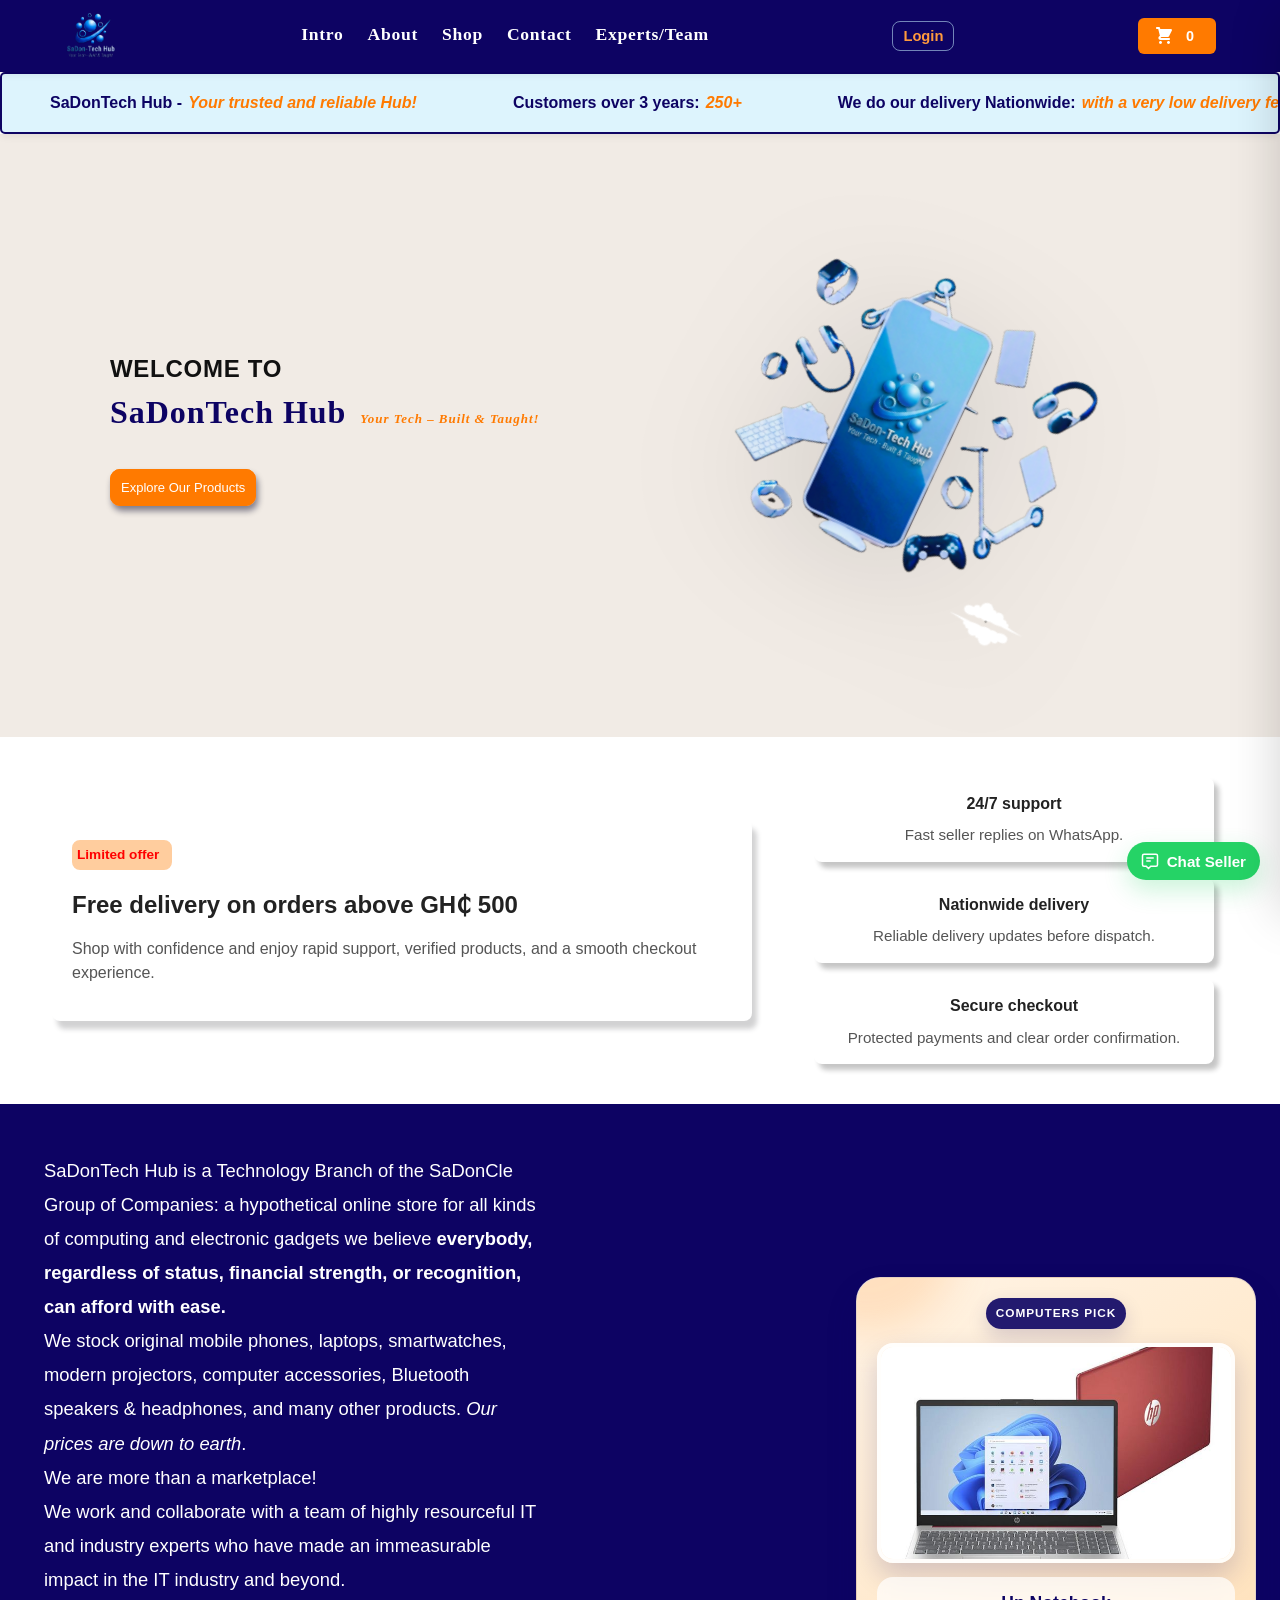
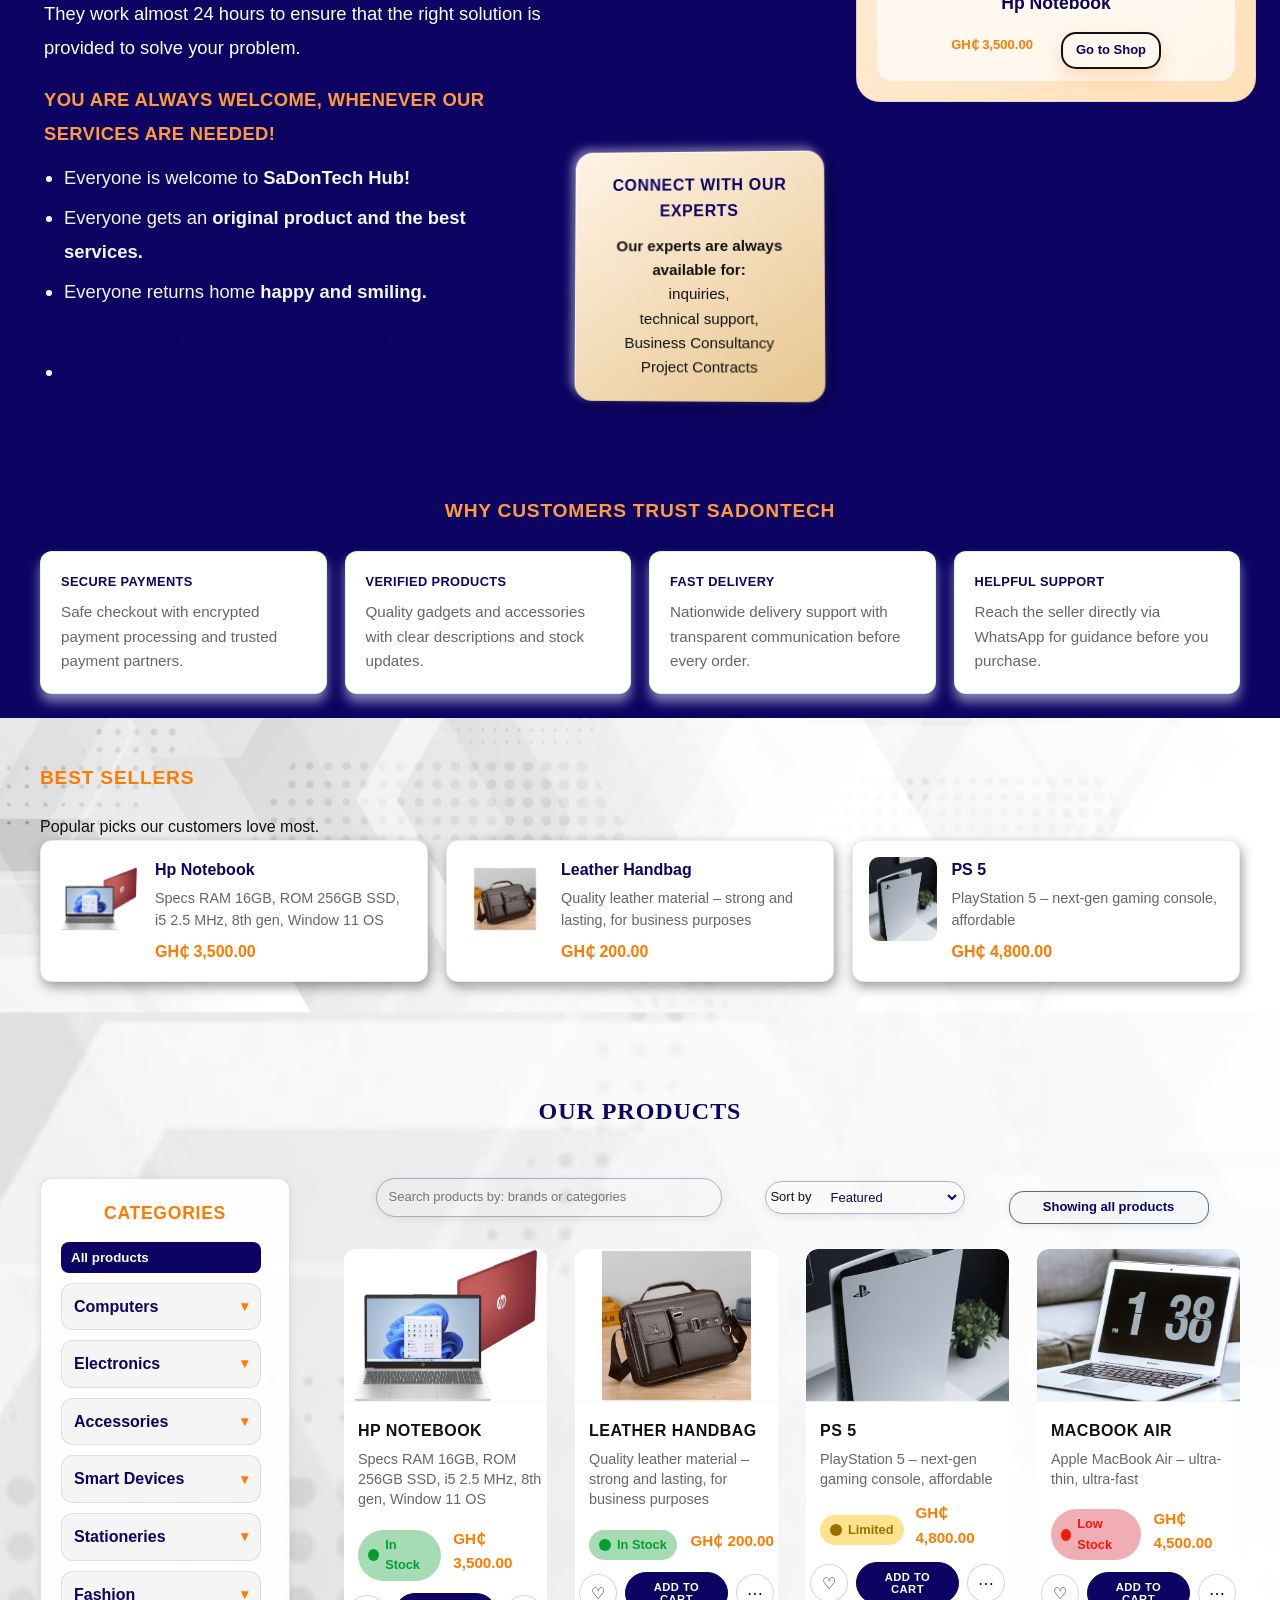
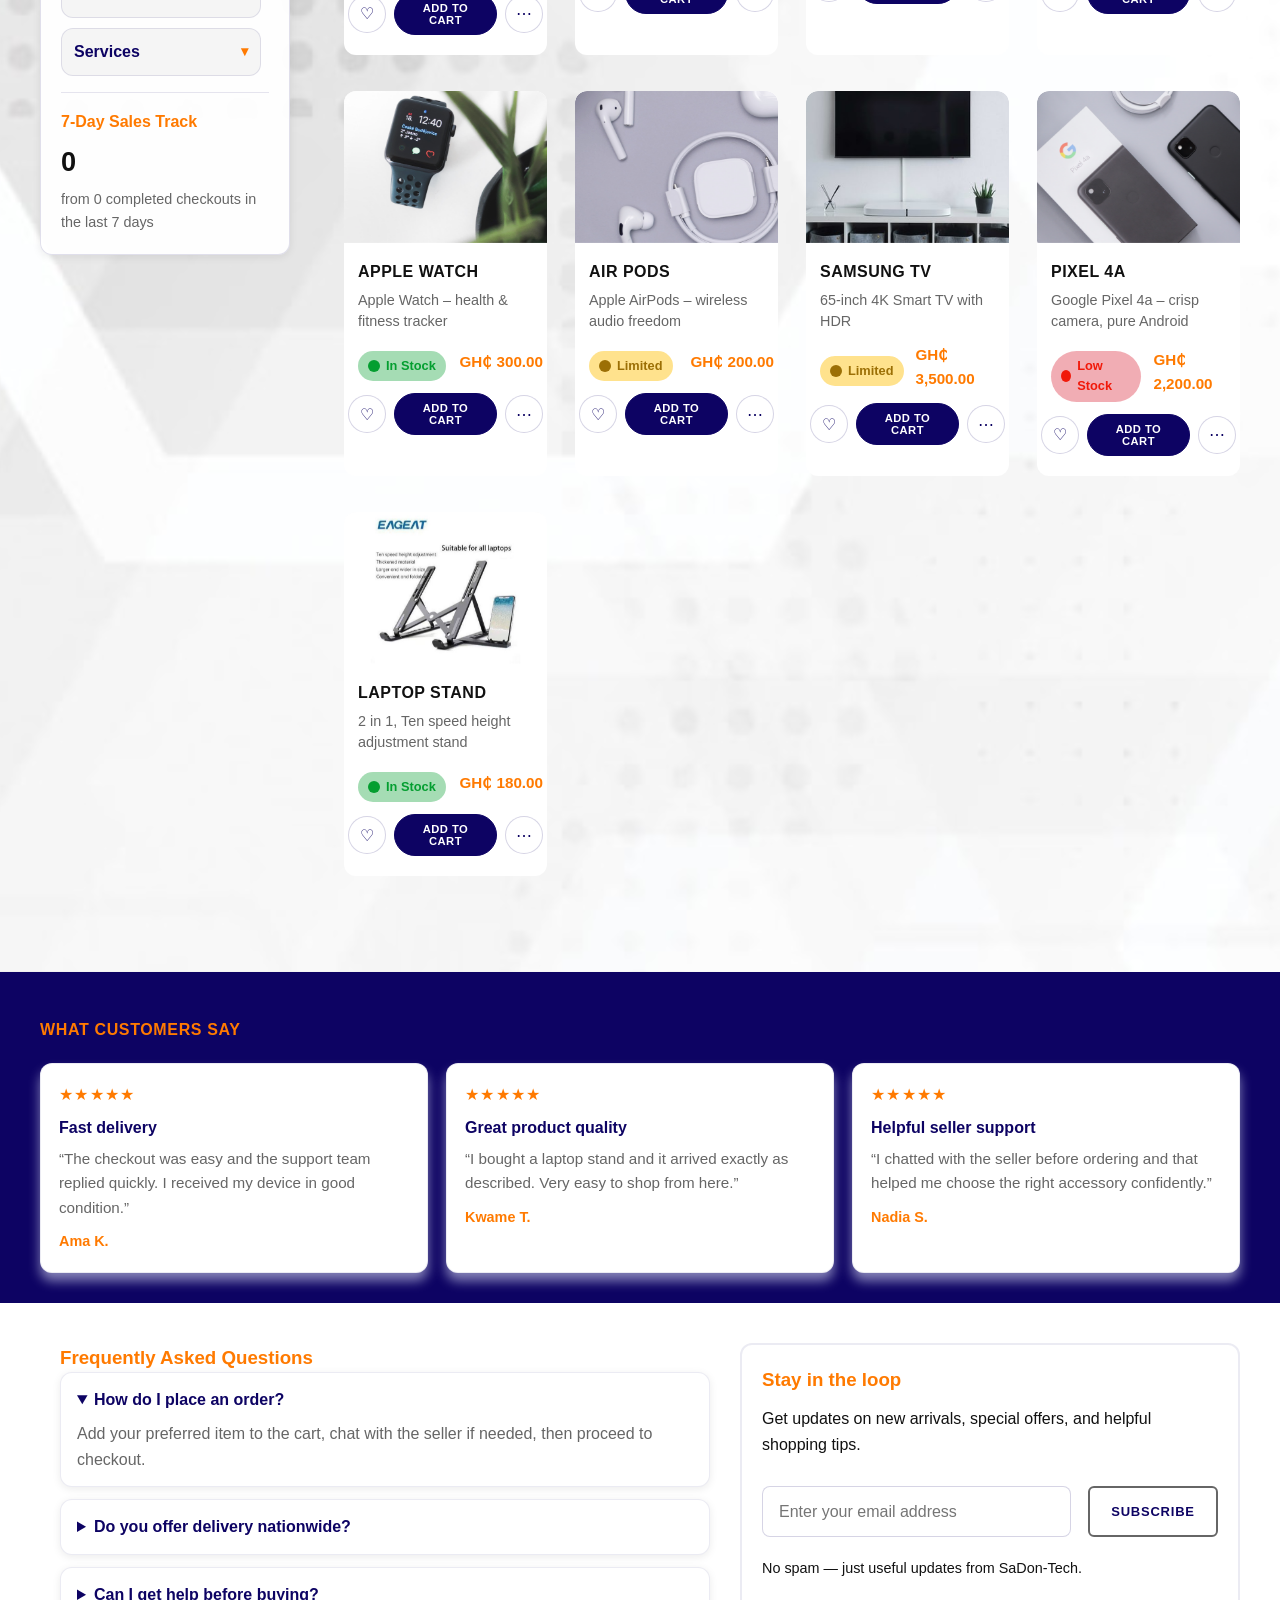
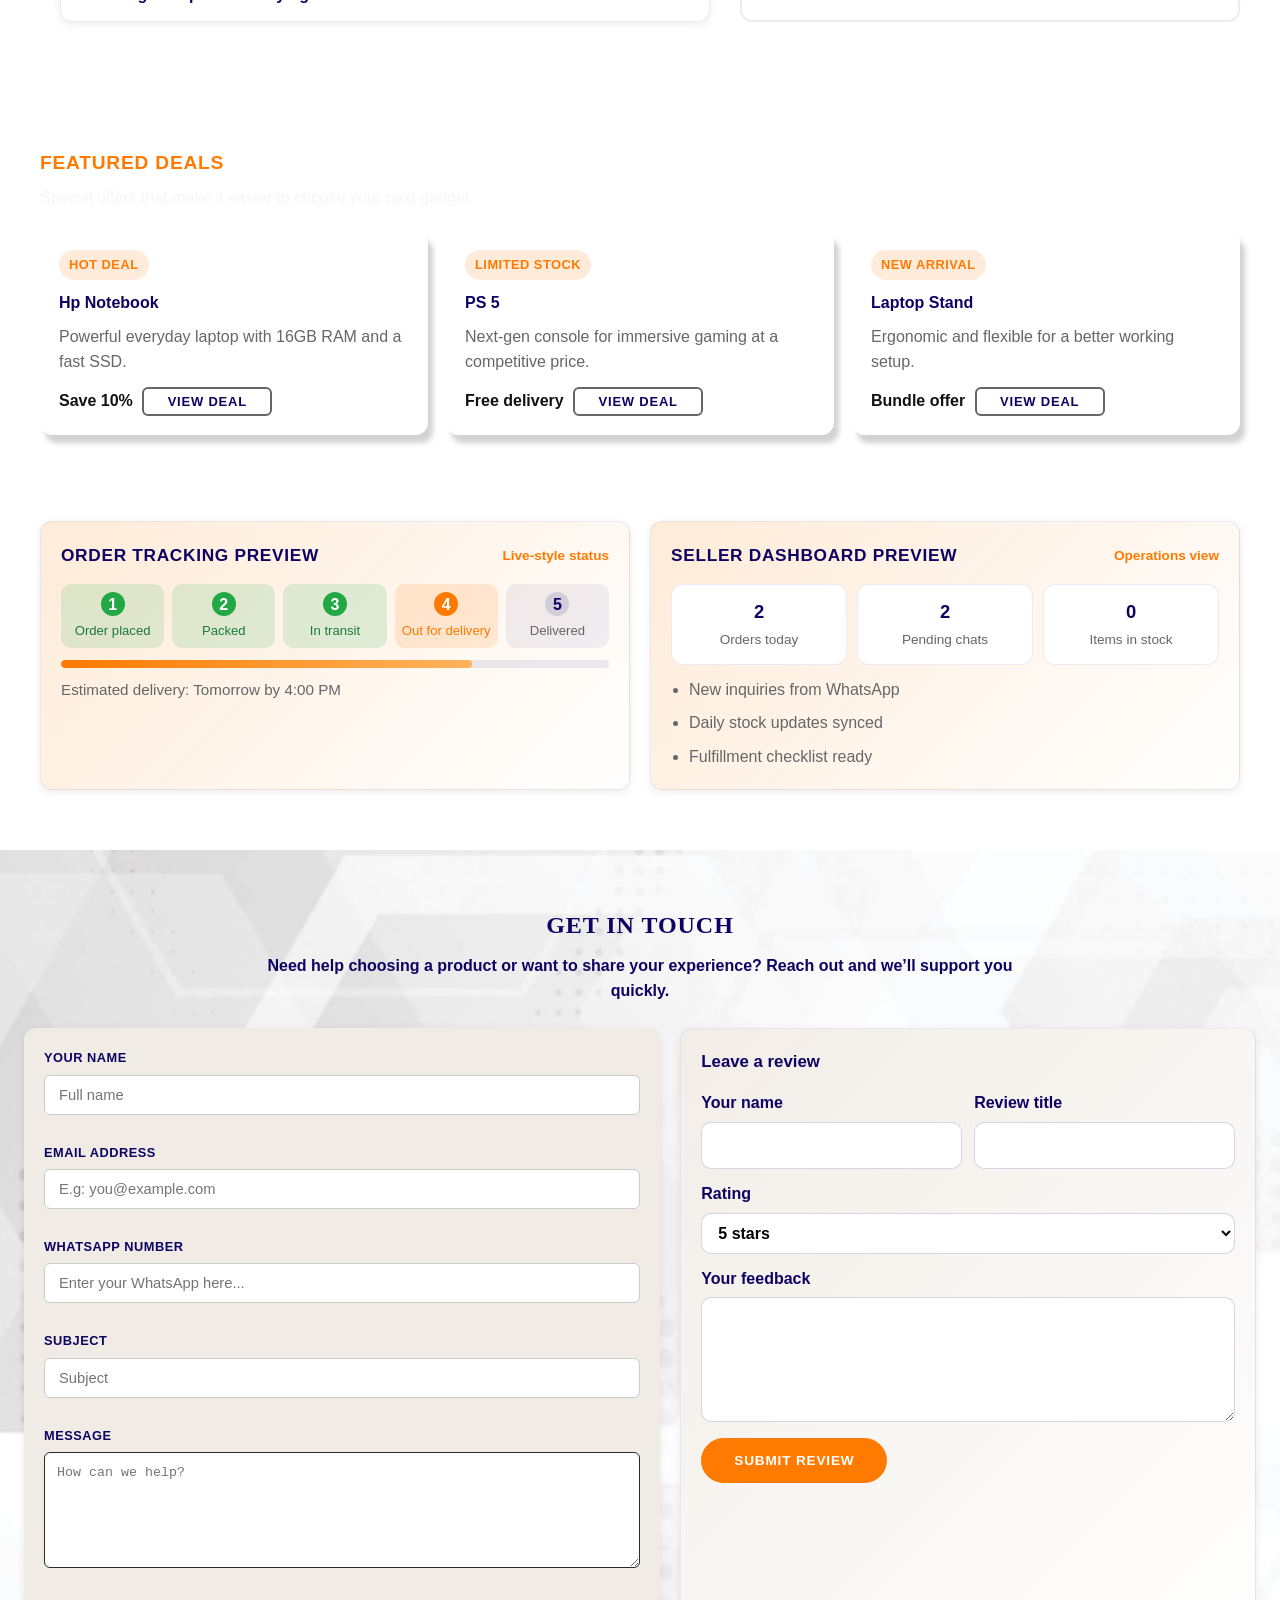
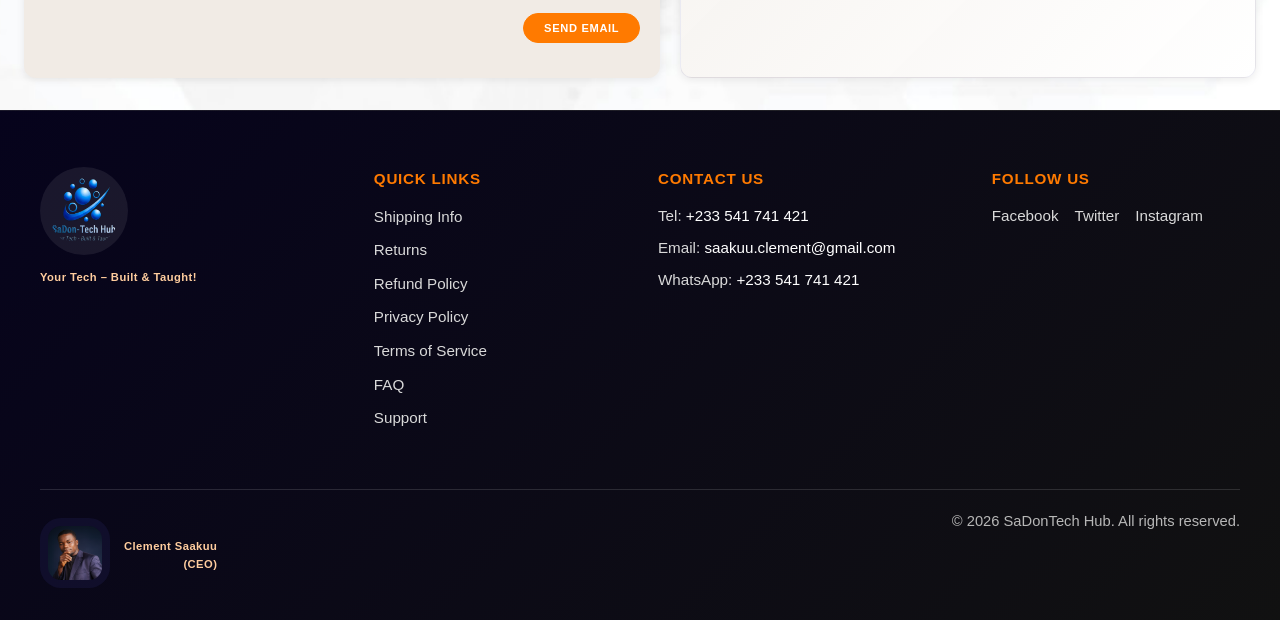
==== commit 65f17ec4: "feat: Add admin navigation links and update admin dashboard visibility logic" ====
--- a/index.html
+++ b/index.html
@@ -49,6 +49,7 @@
         <a href="#shop" class="nav-link">Shop</a>
         <a href="#contact" class="nav-link">Contact</a>
         <a class="nav-link" href="staff_team.html" target="_blank" rel="noopener noreferrer">Experts/Team</a>
+        <a href="admin.html" class="nav-link" id="adminNavLink" hidden>Admin</a>
       </nav>
       <button class="navbar__account" id="accountBtn" aria-label="Account">
         <img src="images/user.svg" alt="" class="account-icon" onerror="this.style.display='none'" />
@@ -70,6 +71,7 @@
       <a href="#contact" class="nav-link" onclick="closeMobileMenu()">Contact</a>
       <a href="staff_team.html" class="nav-link" onclick="closeMobileMenu()">Experts/Team</a>
       <a href="account.html" class="nav-link" id="mobileAccountLink">My Account</a>
+      <a href="admin.html" class="nav-link" id="mobileAdminNavLink" hidden>Admin Dashboard</a>
     </div>
   </header>
   <!-- Updates section -->
@@ -156,11 +158,13 @@
         <p>
           SaDonTech Hub is a Technology Branch of the SaDonCle Group of Companies:
           a hypothetical online store for all kinds of computing and electronic gadgets
-          we believe <b>everybody, regardless of status, financial strength, or recognition, can afford with ease.</b><br />
+          we believe <b>everybody, regardless of status, financial strength, or recognition, can afford with
+            ease.</b><br />
           We stock original mobile phones, laptops, smartwatches, modern projectors, computer accessories,
           Bluetooth speakers &amp; headphones, and many other
           products. <i>Our prices are down to earth</i>. <br /> We are more than a marketplace! <br />
-          We work and collaborate with a team of highly resourceful IT and industry experts who have made an immeasurable
+          We work and collaborate with a team of highly resourceful IT and industry experts who have made an
+          immeasurable
           impact in the IT industry and beyond. <br /> They work almost 24 hours to ensure that the right solution is
           provided to solve your problem.
         </p>
@@ -169,7 +173,8 @@
           <li>Everyone is welcome to <b>SaDonTech Hub!</b></li>
           <li>Everyone gets an <b>original product and the best services.</b></li>
           <li>Everyone returns home <b>happy and smiling.</b></li>
-          <li><a href="#shop" class="about__list-link">Explore all our products and choose the ones that suit you.</a></li>
+          <li><a href="#shop" class="about__list-link">Explore all our products and choose the ones that suit you.</a>
+          </li>
         </ul>
       </div>
     </div>
@@ -552,8 +557,7 @@
         <input type="email" id="signupEmail" name="email" required autocomplete="email" />
 
         <label for="signupPassword">Password</label>
-        <input type="password" id="signupPassword" name="password" required autocomplete="new-password"
-          minlength="6" />
+        <input type="password" id="signupPassword" name="password" required autocomplete="new-password" minlength="6" />
         <p class="auth-form__hint">At least 6 characters.</p>
 
         <button type="submit" class="auth-submit-btn" id="signupSubmitBtn">Create account</button>
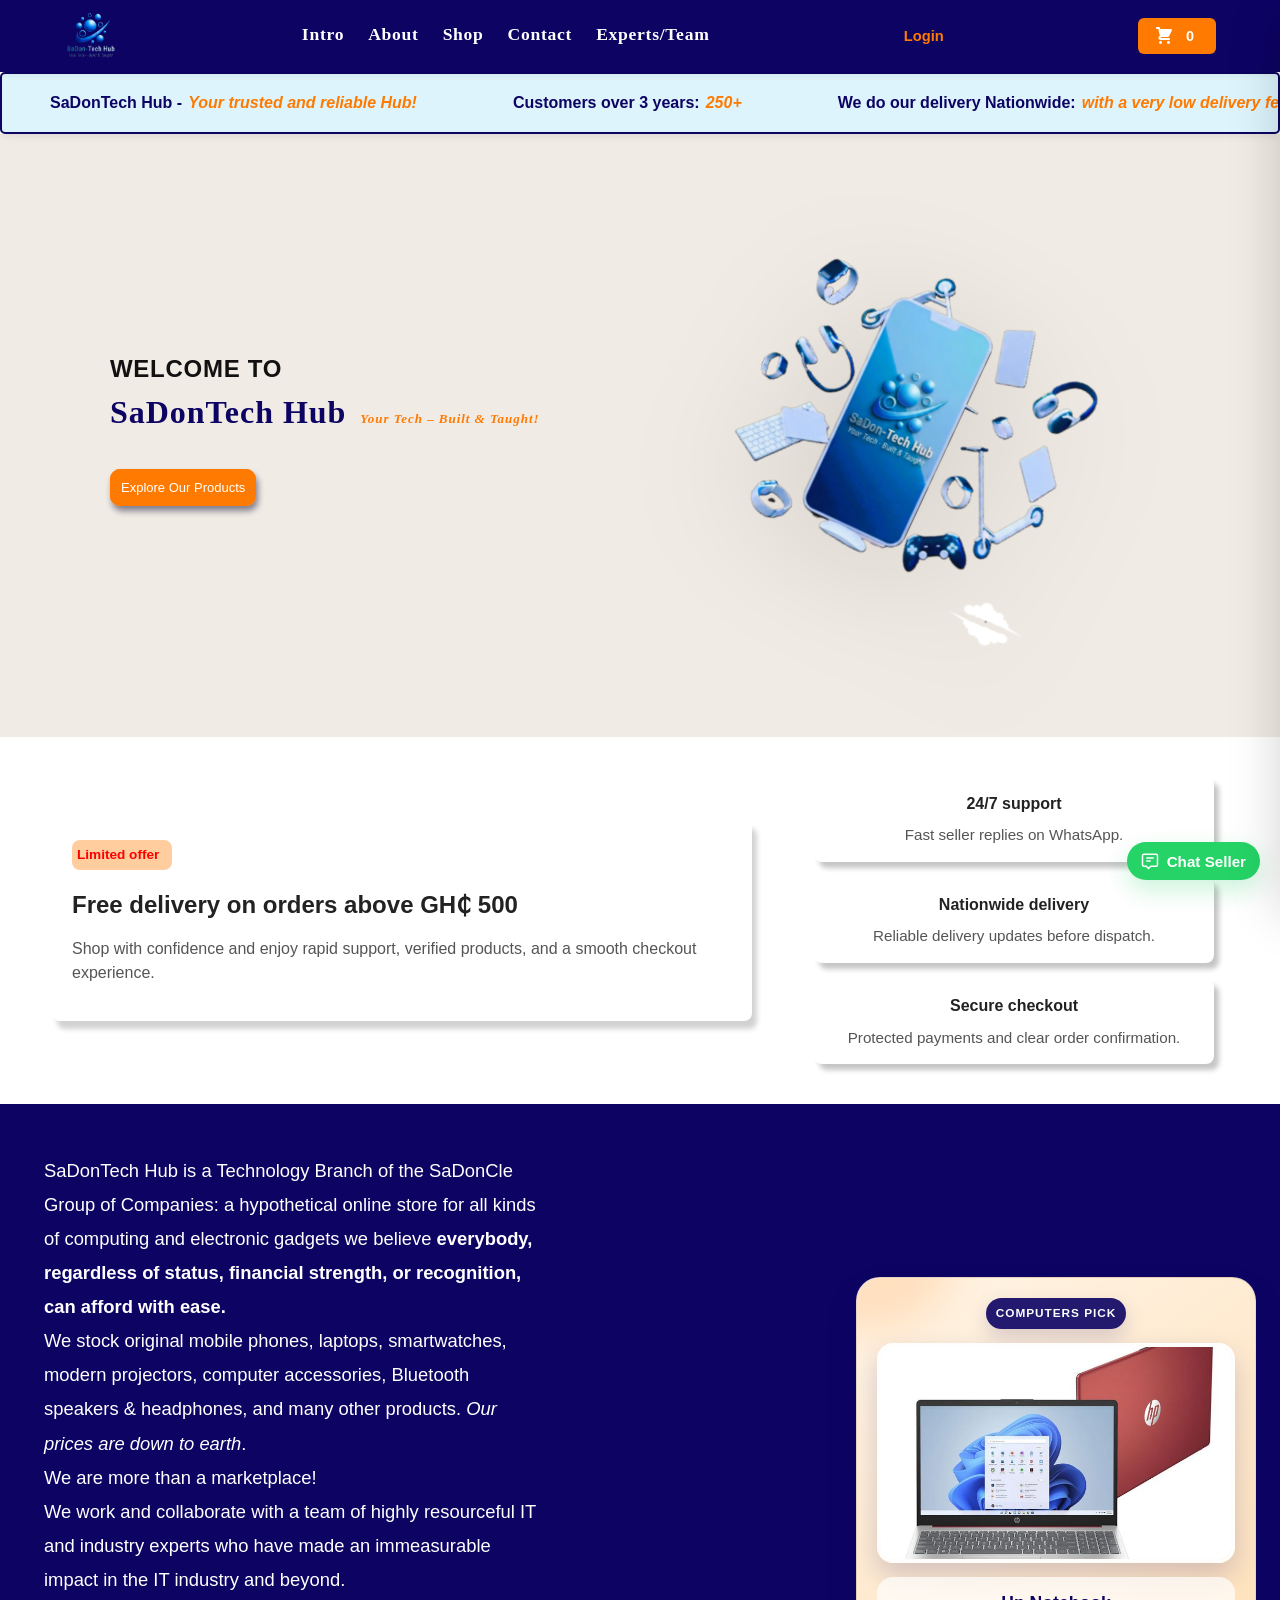
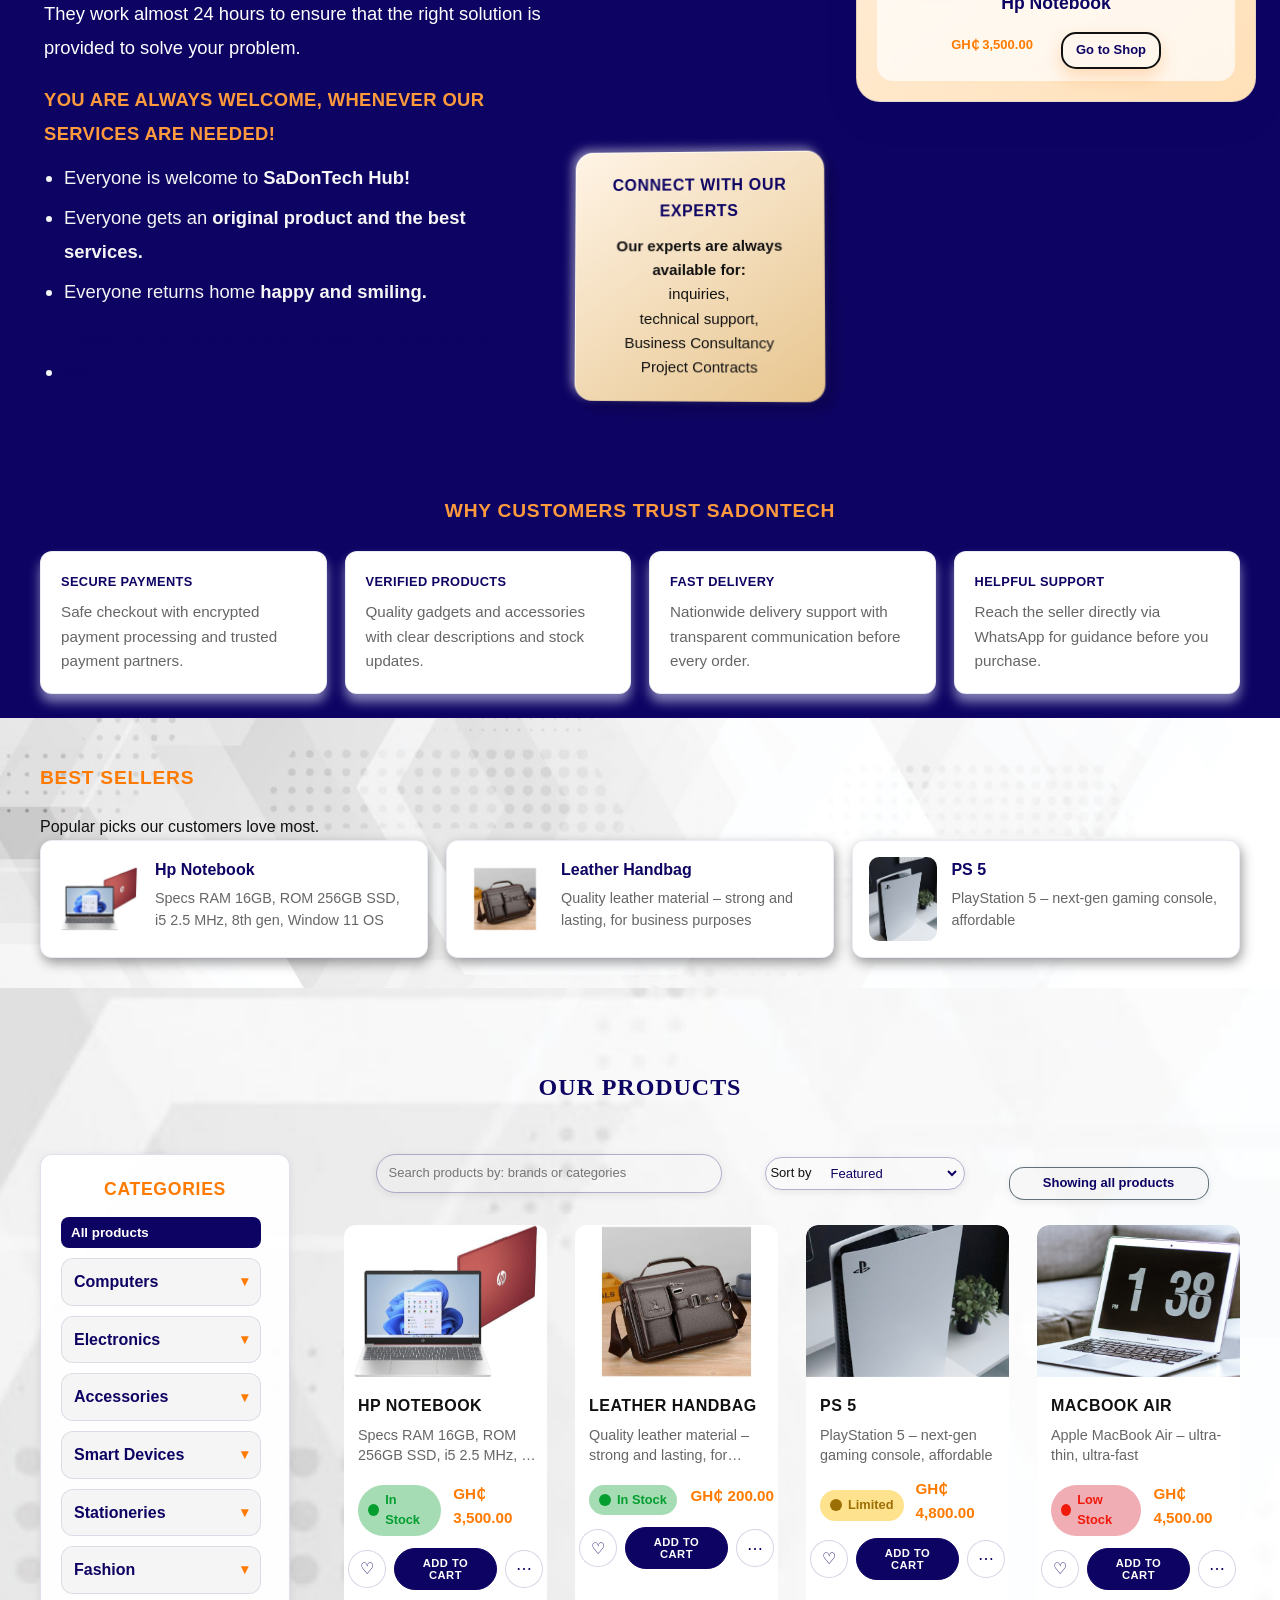
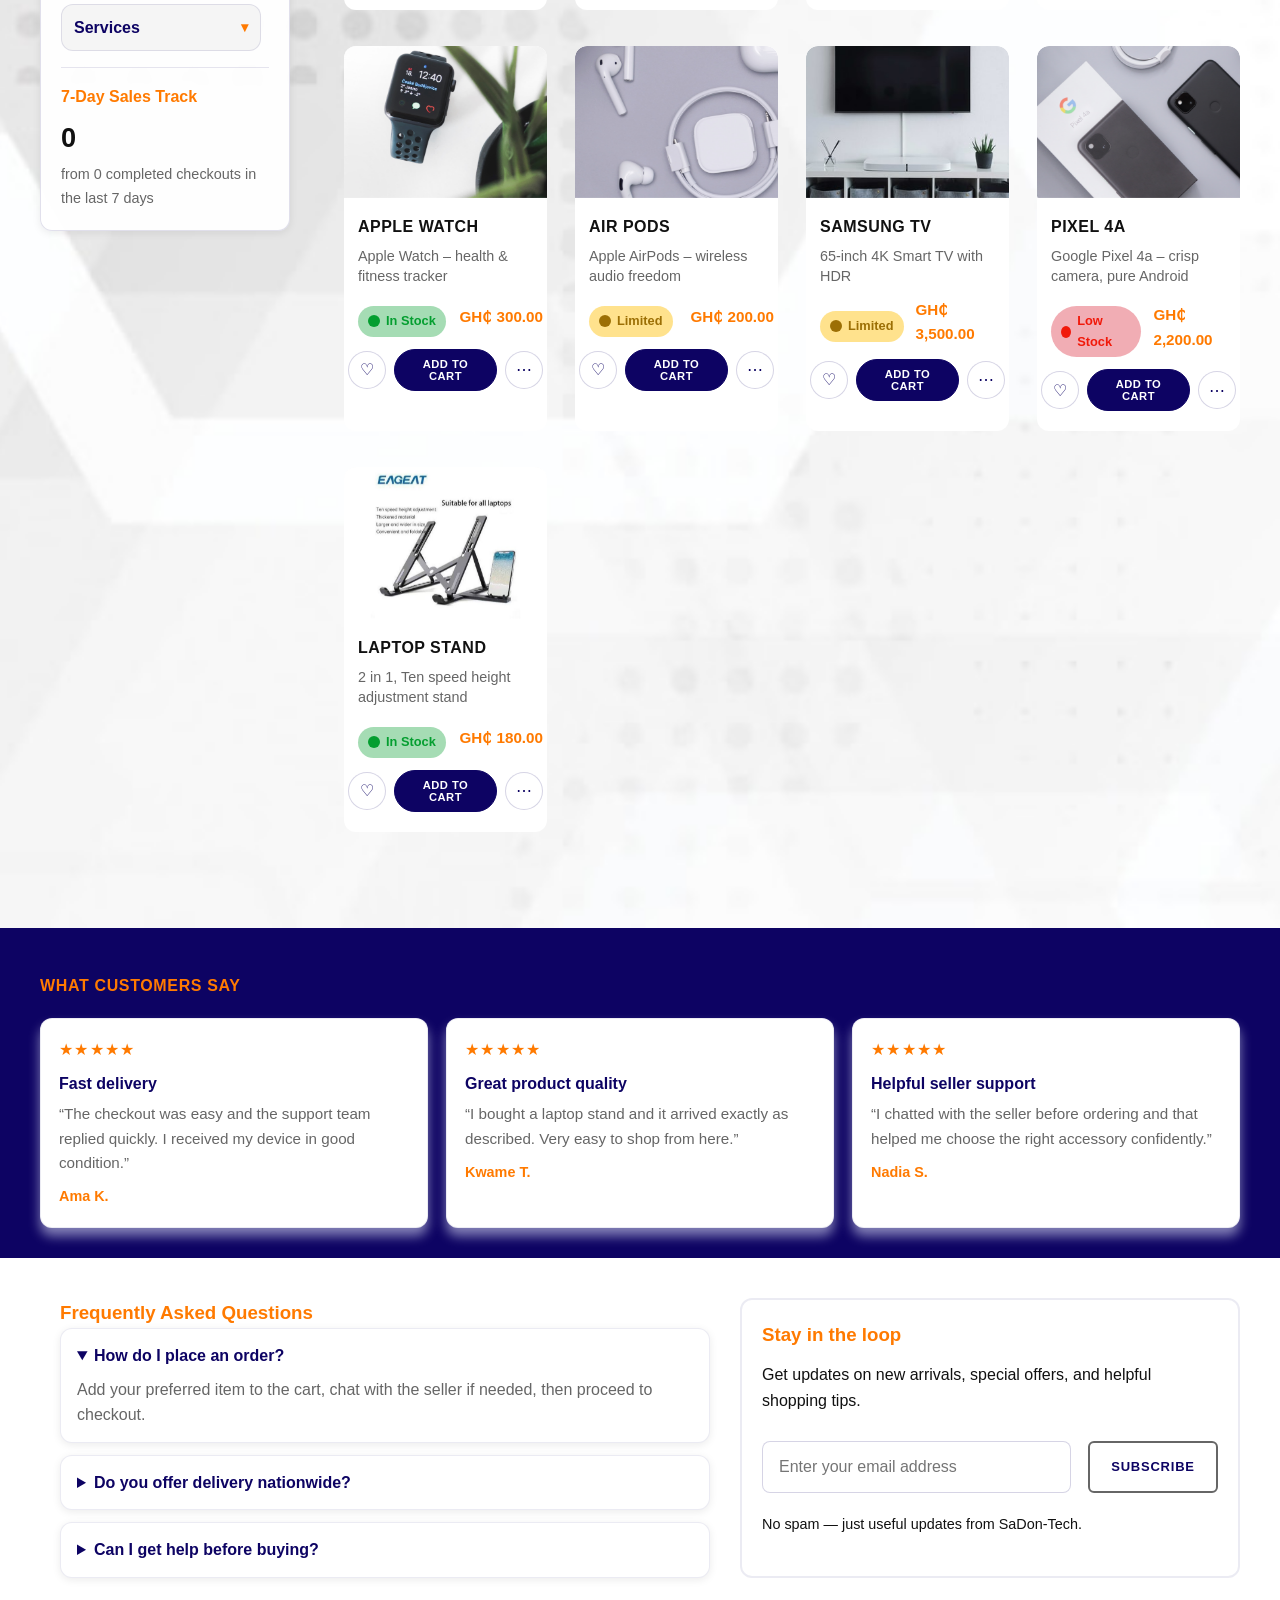
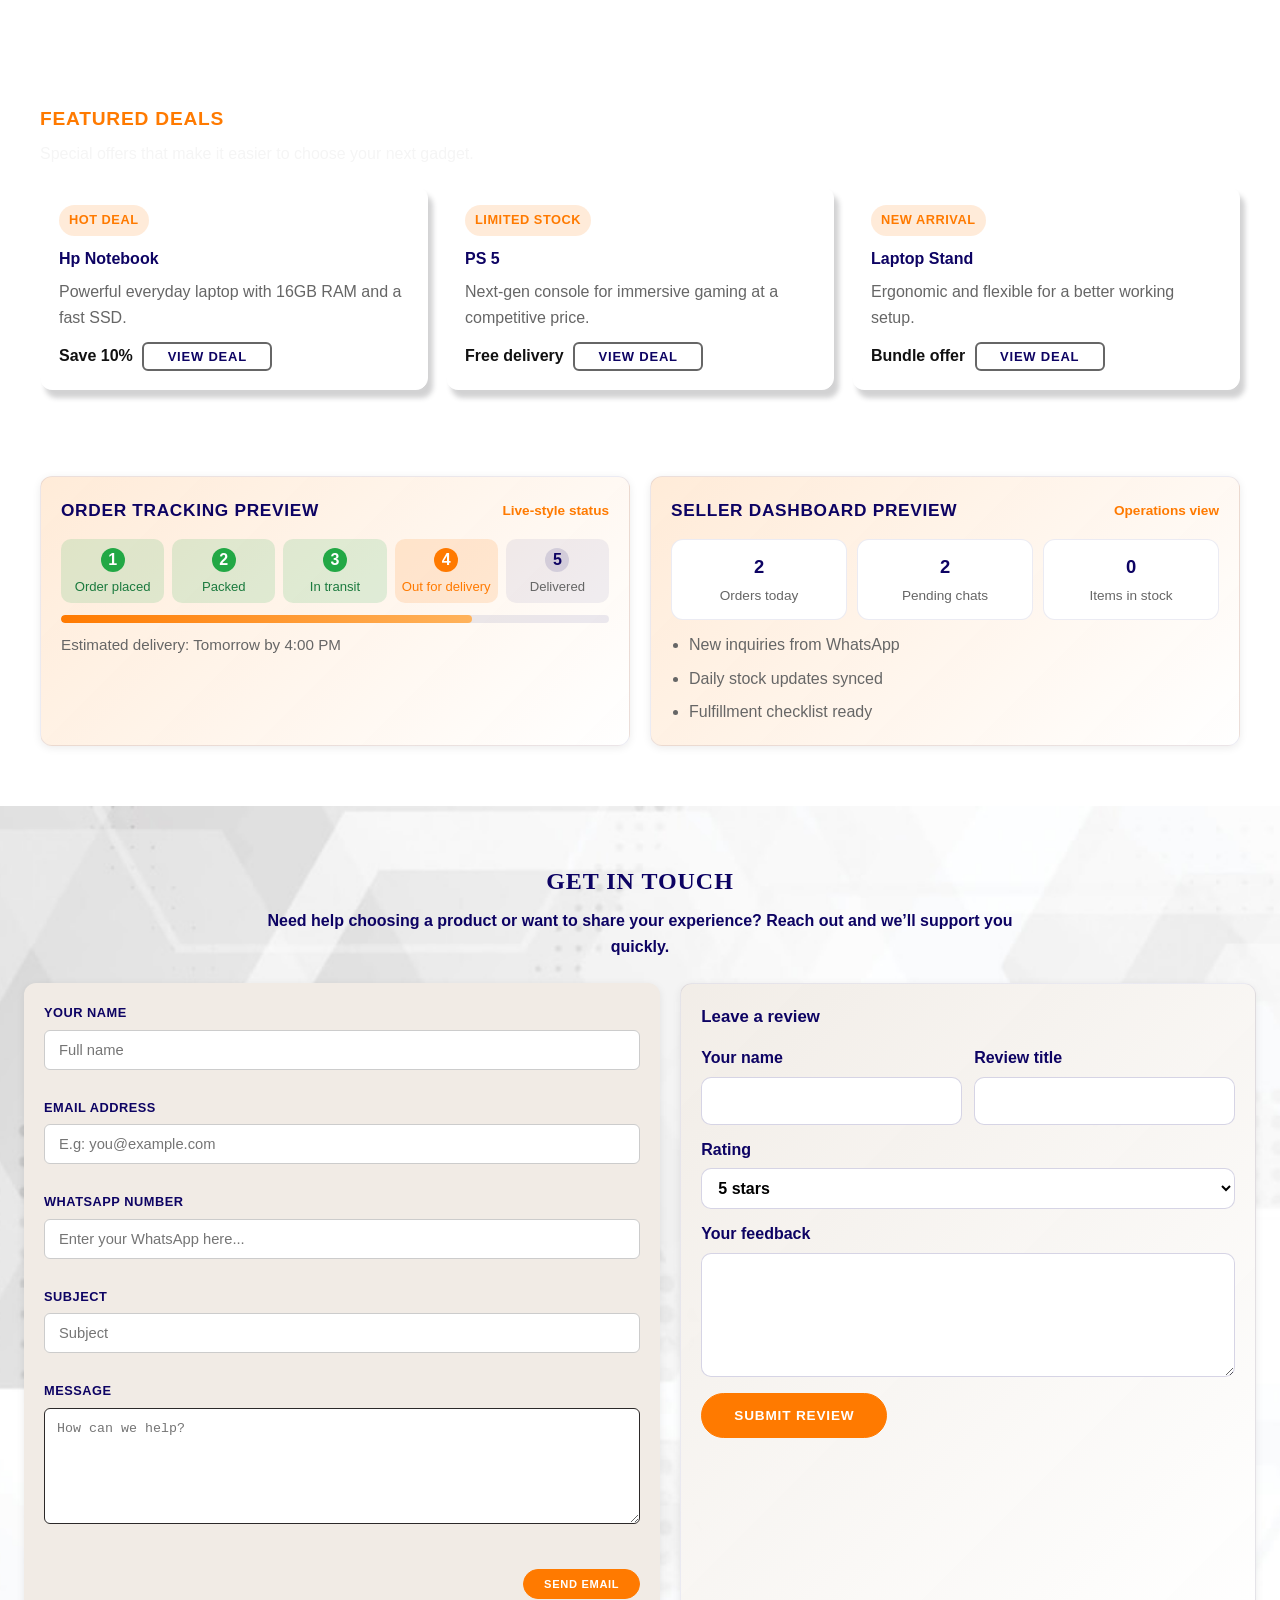
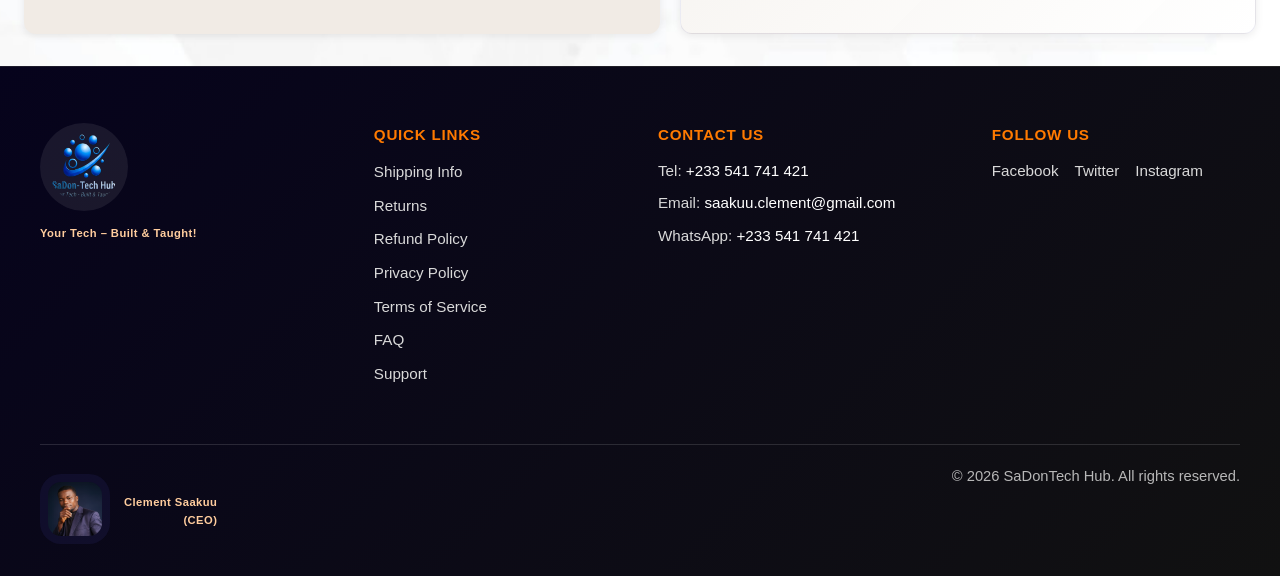
==== commit dbe42467: "feat: Add inbox notifications and authentication view switcher with region, district, and phone fiel" ====
--- a/index.html
+++ b/index.html
@@ -528,10 +528,12 @@
       <button class="modal__close" id="authModalClose" aria-label="Close">&times;</button>
     </div>
     <div class="modal__body">
-      <div class="auth-tabs" role="tablist">
-        <button type="button" class="auth-tab is-active" id="authTabLogin" role="tab" aria-selected="true">Log
-          in</button>
-        <button type="button" class="auth-tab" id="authTabSignup" role="tab" aria-selected="false">Sign up</button>
+      <div class="auth-switcher" id="authSwitcher">
+        <span class="auth-form__hint">Need an account or a reset link?</span>
+        <div class="auth-switch-actions">
+          <button type="button" class="auth-link-btn auth-link-btn--inline" id="showSignupBtn">Create account</button>
+          <button type="button" class="auth-link-btn auth-link-btn--inline" id="showForgotBtn">Forgot password?</button>
+        </div>
       </div>
 
       <!-- LOGIN -->
@@ -544,7 +546,6 @@
           minlength="6" />
 
         <button type="submit" class="auth-submit-btn" id="loginSubmitBtn">Log in</button>
-        <button type="button" class="auth-link-btn" id="forgotPasswordBtn">Forgot your password?</button>
         <p class="auth-form__message" id="loginMessage" role="alert" aria-live="polite"></p>
       </form>
 
@@ -560,7 +561,35 @@
         <input type="password" id="signupPassword" name="password" required autocomplete="new-password" minlength="6" />
         <p class="auth-form__hint">At least 6 characters.</p>
 
+        <label for="signupRegion">Region</label>
+        <select id="signupRegion" name="region" required>
+          <option value="">Select your region</option>
+          <option value="Ahafo">Ahafo</option>
+          <option value="Ashanti">Ashanti</option>
+          <option value="Bono">Bono</option>
+          <option value="Bono East">Bono East</option>
+          <option value="Central">Central</option>
+          <option value="Eastern">Eastern</option>
+          <option value="Greater Accra">Greater Accra</option>
+          <option value="North East">North East</option>
+          <option value="Northern">Northern</option>
+          <option value="Oti">Oti</option>
+          <option value="Savannah">Savannah</option>
+          <option value="Western">Western</option>
+          <option value="Western North">Western North</option>
+          <option value="Volta">Volta</option>
+          <option value="Upper East">Upper East</option>
+          <option value="Upper West">Upper West</option>
+        </select>
+
+        <label for="signupDistrict">District</label>
+        <input type="text" id="signupDistrict" name="district" required autocomplete="address-level2" maxlength="80" />
+
+        <label for="signupPhone">Phone number</label>
+        <input type="tel" id="signupPhone" name="phone" required autocomplete="tel" maxlength="20" />
+
         <button type="submit" class="auth-submit-btn" id="signupSubmitBtn">Create account</button>
+        <button type="button" class="auth-link-btn" id="signupBackToLoginBtn">Back to log in</button>
         <p class="auth-form__message" id="signupMessage" role="alert" aria-live="polite"></p>
       </form>
 
--- a/style.css
+++ b/style.css
@@ -1331,6 +1331,13 @@
   margin-top: 6px;
   margin-left: 10px;
   line-height: 1.4;
+  display: -webkit-box;
+  -webkit-line-clamp: 2;
+  -webkit-box-orient: vertical;
+  overflow: hidden;
+  /* Reserve space for exactly 2 lines even when a description is shorter,
+     so every card in a row lines up regardless of description length. */
+  min-height: calc(1.4em * 2);
 }
 
 .product-card__quantity {
@@ -3415,6 +3422,7 @@
   transform: translateY(-8px) scale(1.06);
   box-shadow: 0 18px 38px rgba(0, 0, 0, 0.18);
 }
+
 /* ============================================================
    ABOUT SECTION — banner + list (replaces old inline-styled markup)
    ============================================================ */
@@ -3519,12 +3527,12 @@
   align-items: center;
   gap: 6px;
   background: none;
-  border: 1px solid var(--light-blue);
+  border: none;
   cursor: pointer;
   font-family: var(--font-body);
   font-weight: 600;
   font-size: 0.92rem;
-  color: var(--orange-light);
+  color: var(--orange);
   padding: 6px 10px;
   border-radius: 8px;
   transition: background 0.2s ease;
@@ -3538,6 +3546,102 @@
 .account-icon {
   width: 18px;
   height: 18px;
+}
+
+.navbar__inbox {
+  position: relative;
+}
+
+.navbar__inbox-btn {
+  display: inline-flex;
+  align-items: center;
+  gap: 6px;
+  padding: 7px 10px;
+  border: 1px solid var(--grey-mid);
+  border-radius: 999px;
+  background: #fff;
+  color: var(--blue);
+  font-weight: 700;
+  cursor: pointer;
+}
+
+.navbar__inbox-btn:hover,
+.navbar__inbox-btn:focus-visible {
+  border-color: var(--orange);
+  color: var(--orange);
+}
+
+.navbar__inbox-badge {
+  display: inline-flex;
+  align-items: center;
+  justify-content: center;
+  min-width: 22px;
+  height: 22px;
+  padding: 0 6px;
+  border-radius: 999px;
+  background: var(--orange);
+  color: #fff;
+  font-size: 0.75rem;
+}
+
+.navbar__inbox-panel {
+  position: absolute;
+  top: calc(100% + 8px);
+  right: 0;
+  width: min(320px, calc(100vw - 24px));
+  padding: 12px;
+  border: 1px solid var(--grey-mid);
+  border-radius: 12px;
+  background: #fff;
+  box-shadow: var(--shadow-md);
+  z-index: 30;
+}
+
+.navbar__inbox-header {
+  display: flex;
+  justify-content: space-between;
+  align-items: center;
+  margin-bottom: 8px;
+  font-size: 0.84rem;
+  color: var(--grey-text);
+}
+
+.navbar__inbox-list {
+  list-style: none;
+  padding: 0;
+  margin: 0;
+  display: flex;
+  flex-direction: column;
+  gap: 8px;
+}
+
+.navbar__inbox-item {
+  padding: 8px 0;
+  border-top: 1px solid var(--grey-light);
+}
+
+.navbar__inbox-item:first-child {
+  border-top: none;
+  padding-top: 0;
+}
+
+.navbar__inbox-item strong {
+  display: block;
+  font-size: 0.9rem;
+  color: var(--black);
+  margin-bottom: 3px;
+}
+
+.navbar__inbox-item span {
+  display: block;
+  font-size: 0.8rem;
+  color: var(--grey-text);
+}
+
+.navbar__inbox-empty {
+  font-size: 0.9rem;
+  color: var(--grey-text);
+  padding: 4px 0;
 }
 
 /* ============================================================
@@ -3545,6 +3649,23 @@
    ============================================================ */
 .auth-modal .modal__body {
   max-width: 420px;
+}
+
+.auth-switcher {
+  display: flex;
+  flex-direction: column;
+  gap: 8px;
+  margin-bottom: 12px;
+  padding: 12px 14px;
+  border: 1px solid var(--grey-mid);
+  border-radius: 10px;
+  background: var(--grey-light);
+}
+
+.auth-switch-actions {
+  display: flex;
+  flex-wrap: wrap;
+  gap: 8px;
 }
 
 .auth-tabs {
@@ -3582,7 +3703,8 @@
   margin-top: 8px;
 }
 
-.auth-form input {
+.auth-form input,
+.auth-form select {
   padding: 10px 12px;
   border-radius: 8px;
   border: 1px solid var(--grey-mid);
@@ -3590,7 +3712,8 @@
   font-size: 0.95rem;
 }
 
-.auth-form input:focus-visible {
+.auth-form input:focus-visible,
+.auth-form select:focus-visible {
   outline: 2px solid var(--orange);
   outline-offset: 1px;
 }
@@ -3631,6 +3754,12 @@
   cursor: pointer;
   font-size: 0.88rem;
   align-self: center;
+}
+
+.auth-link-btn--inline {
+  margin-top: 0;
+  padding: 0;
+  font-weight: 600;
 }
 
 .auth-form__message {
@@ -4121,8 +4250,54 @@
   width: auto;
   padding: 10px 18px;
 }
-/*npm install -g supabase       # one-time install of the Supabase CLI
-supabase login                 # opens your browser to authenticate
-supabase link --project-ref cgwffvsabwecpuuvmohn
-supabase functions deploy verify-payment
-supabase secrets set PAYSTACK_SECRET_KEY=sk_test_a42f6dbc3082fc827894268d3916c7a7ec579fc3 */+
+/* ============================================================
+   ADMIN — Quill rich-text description editor
+   ============================================================ */
+.admin-quill {
+  background: var(--white);
+  border-radius: 8px;
+  margin-bottom: 4px;
+}
+
+.admin-quill .ql-toolbar {
+  border-radius: 8px 8px 0 0;
+  border-color: var(--grey-mid);
+}
+
+.admin-quill .ql-container {
+  border-radius: 0 0 8px 8px;
+  border-color: var(--grey-mid);
+  min-height: 100px;
+  font-family: var(--font-body);
+  font-size: 0.92rem;
+}
+
+/* ============================================================
+   PRODUCT MODAL — rich (formatted) description
+   ============================================================ */
+.product-modal__description {
+  margin: 8px 0;
+  line-height: 1.5;
+}
+
+.product-modal__description p {
+  margin-bottom: 8px;
+}
+
+.product-modal__description ul,
+.product-modal__description ol {
+  margin: 8px 0 8px 22px;
+}
+
+.product-modal__description li {
+  margin-bottom: 4px;
+}
+
+.product-modal__description strong {
+  font-weight: 700;
+}
+
+.product-modal__description em {
+  font-style: italic;
+}
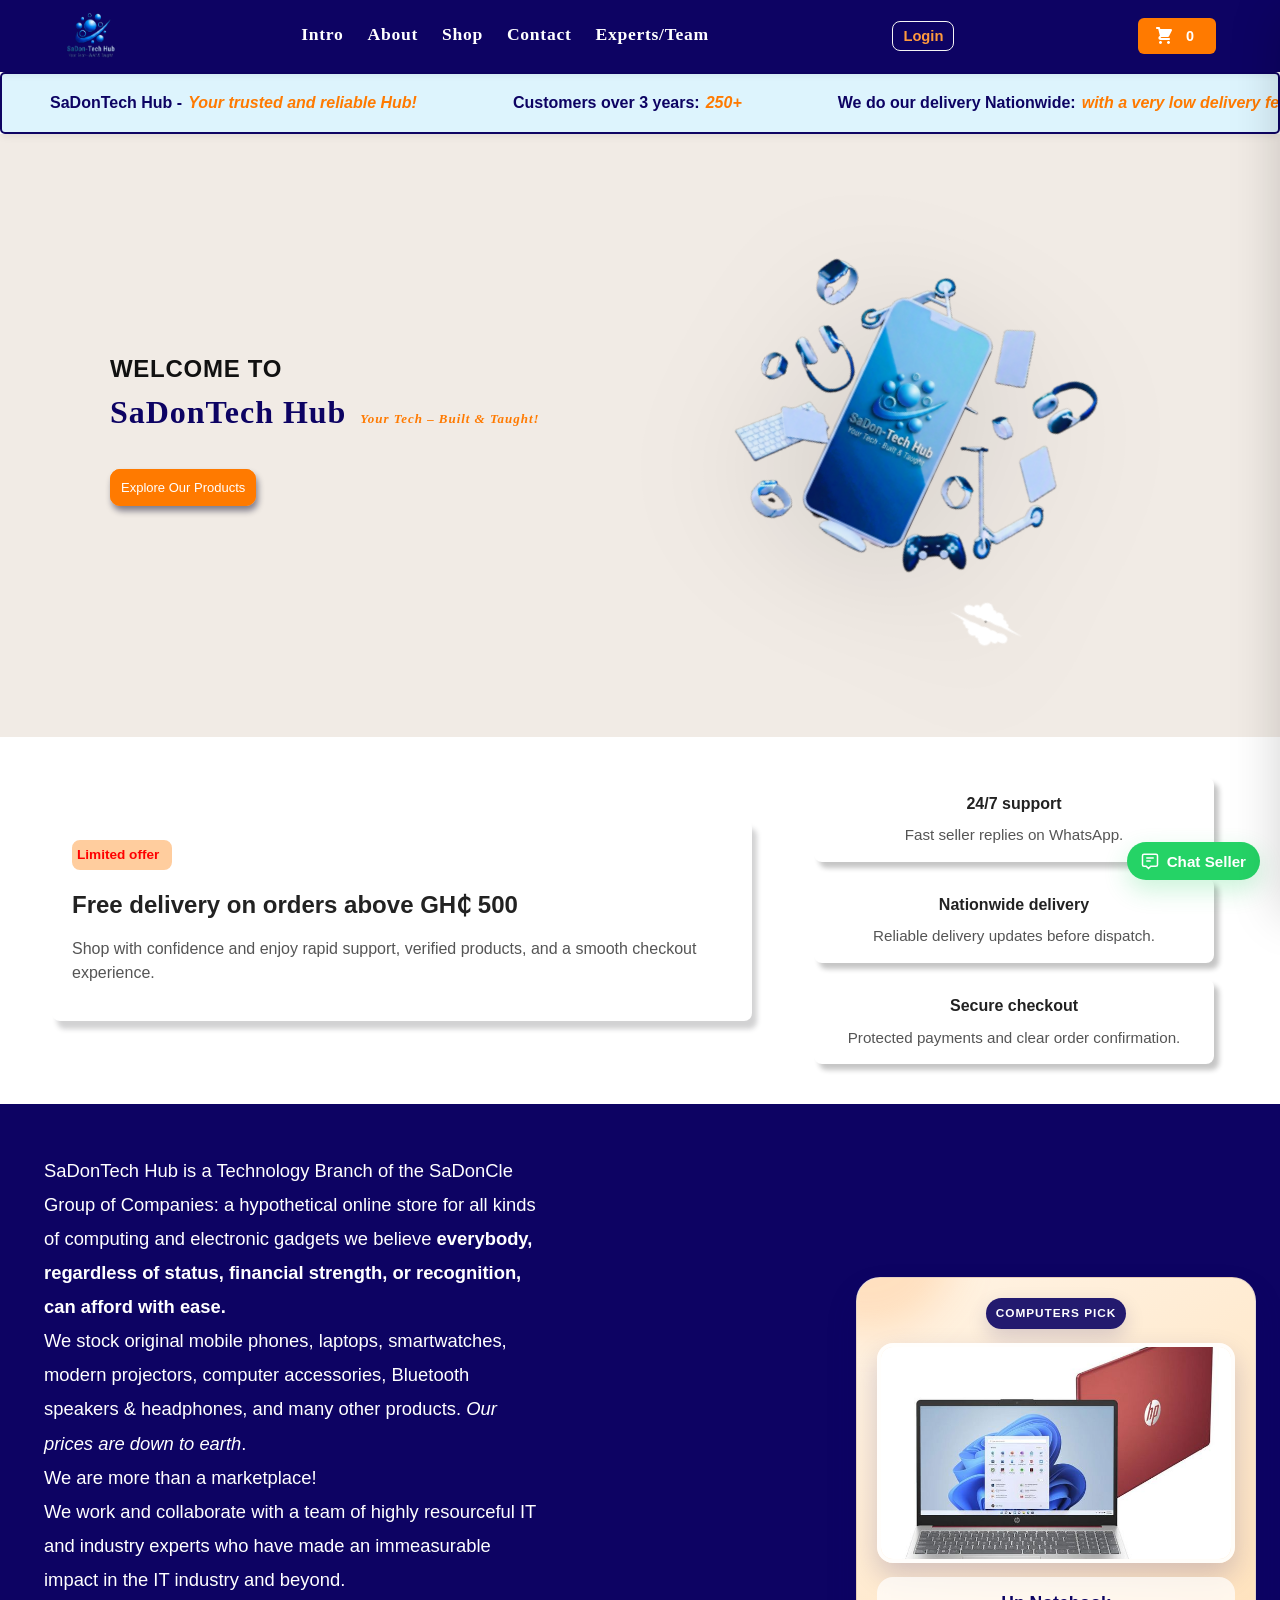
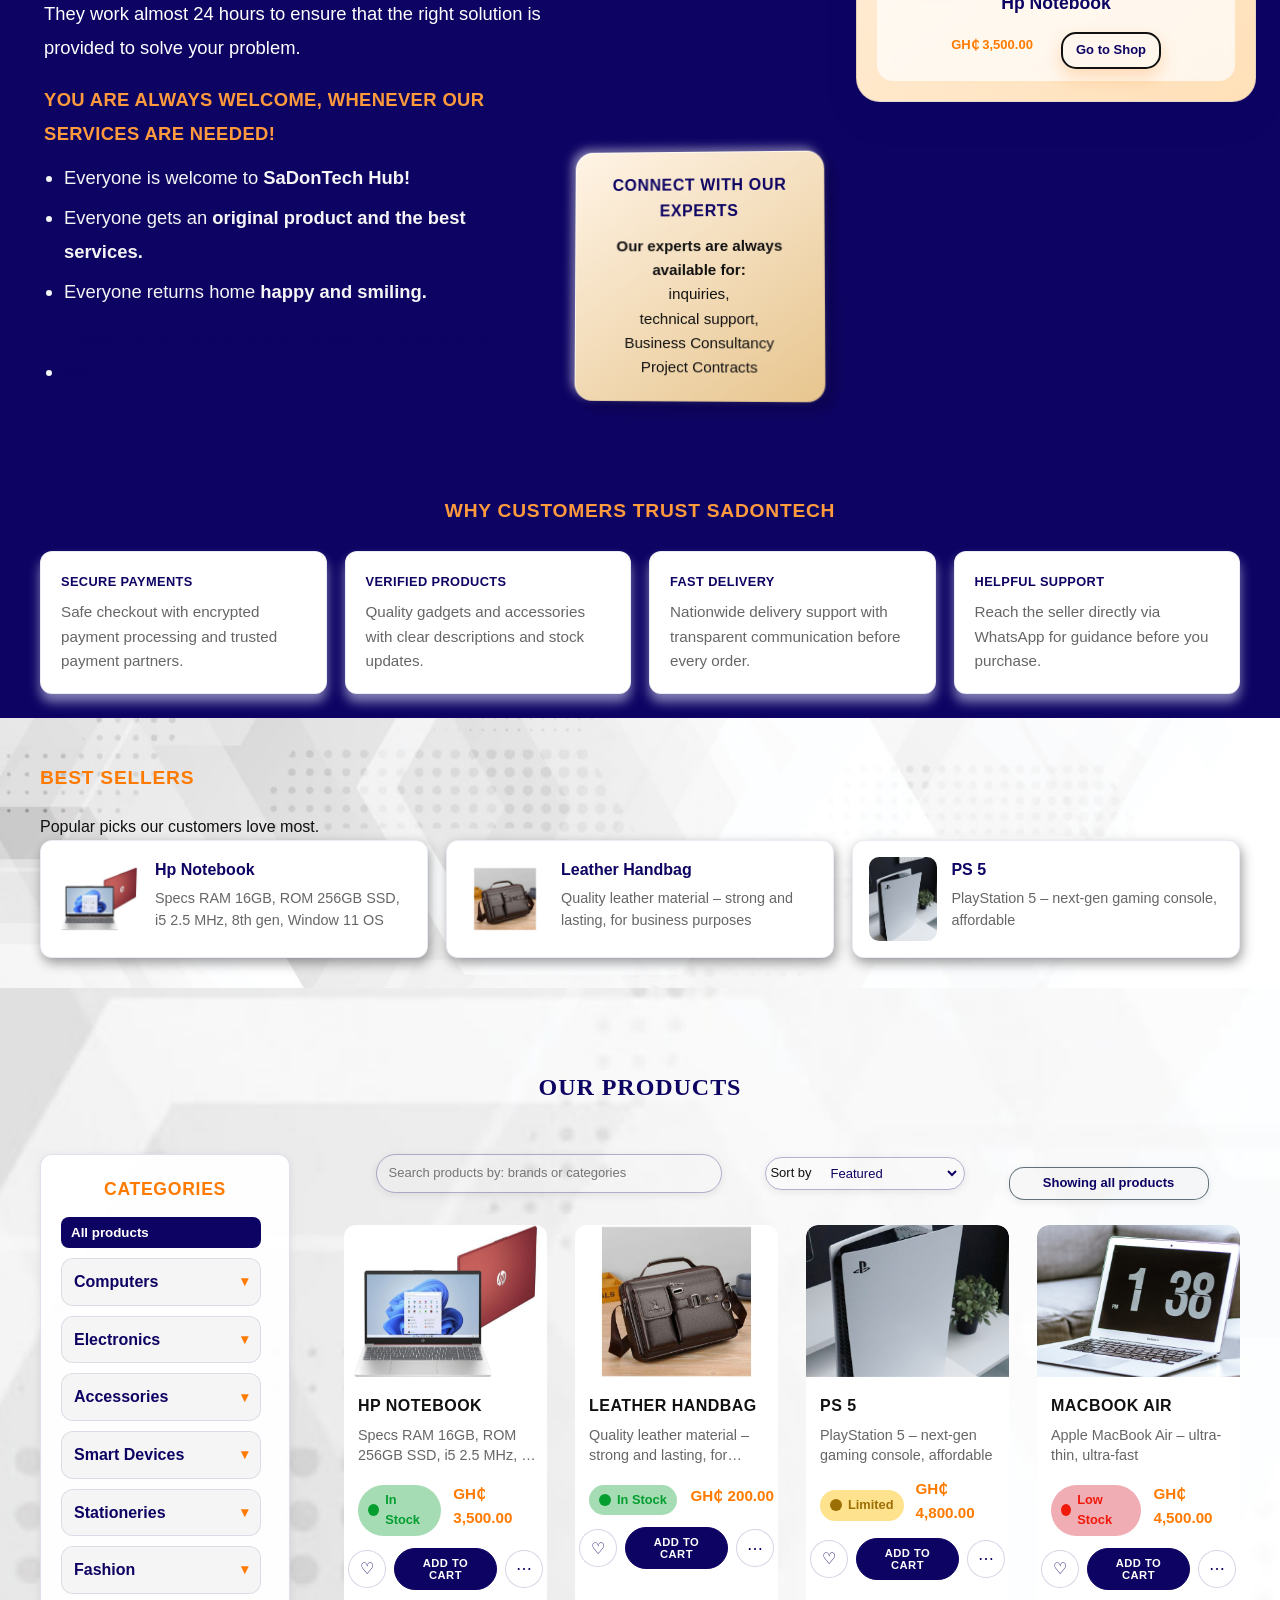
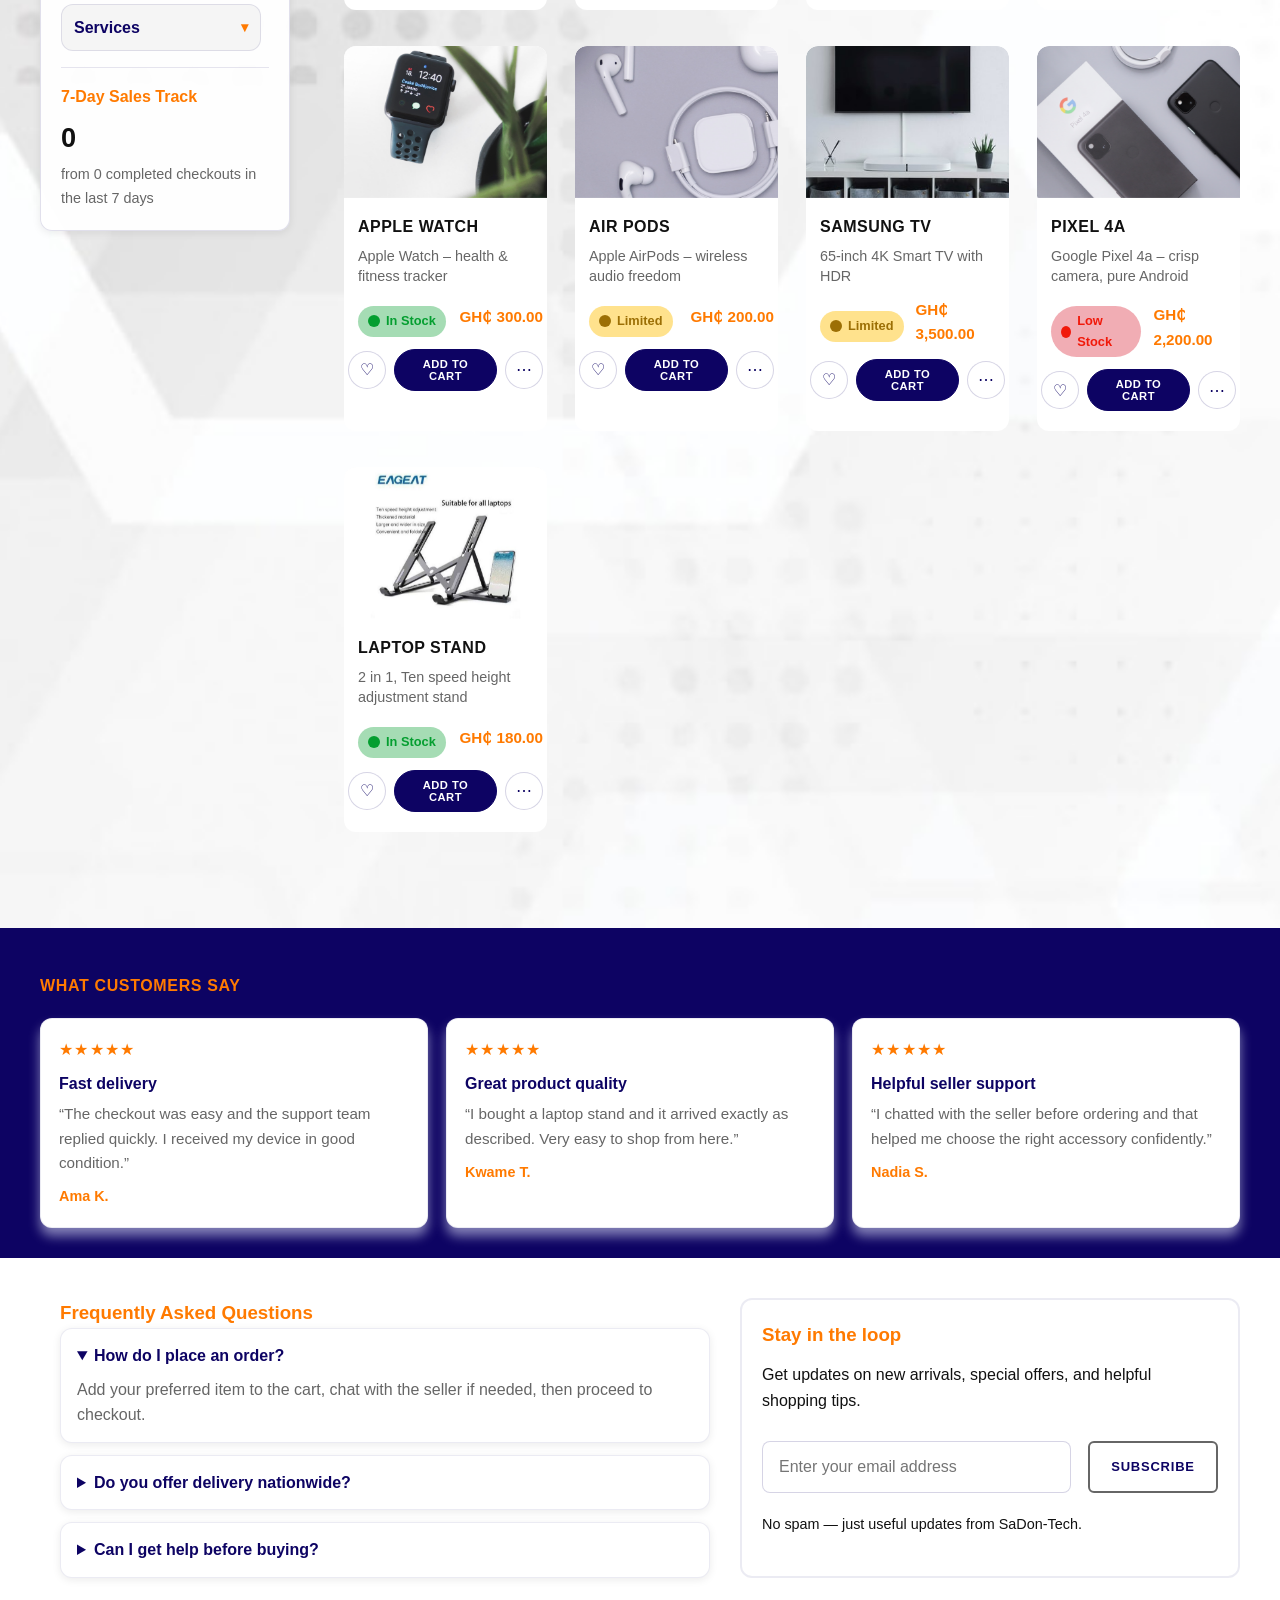
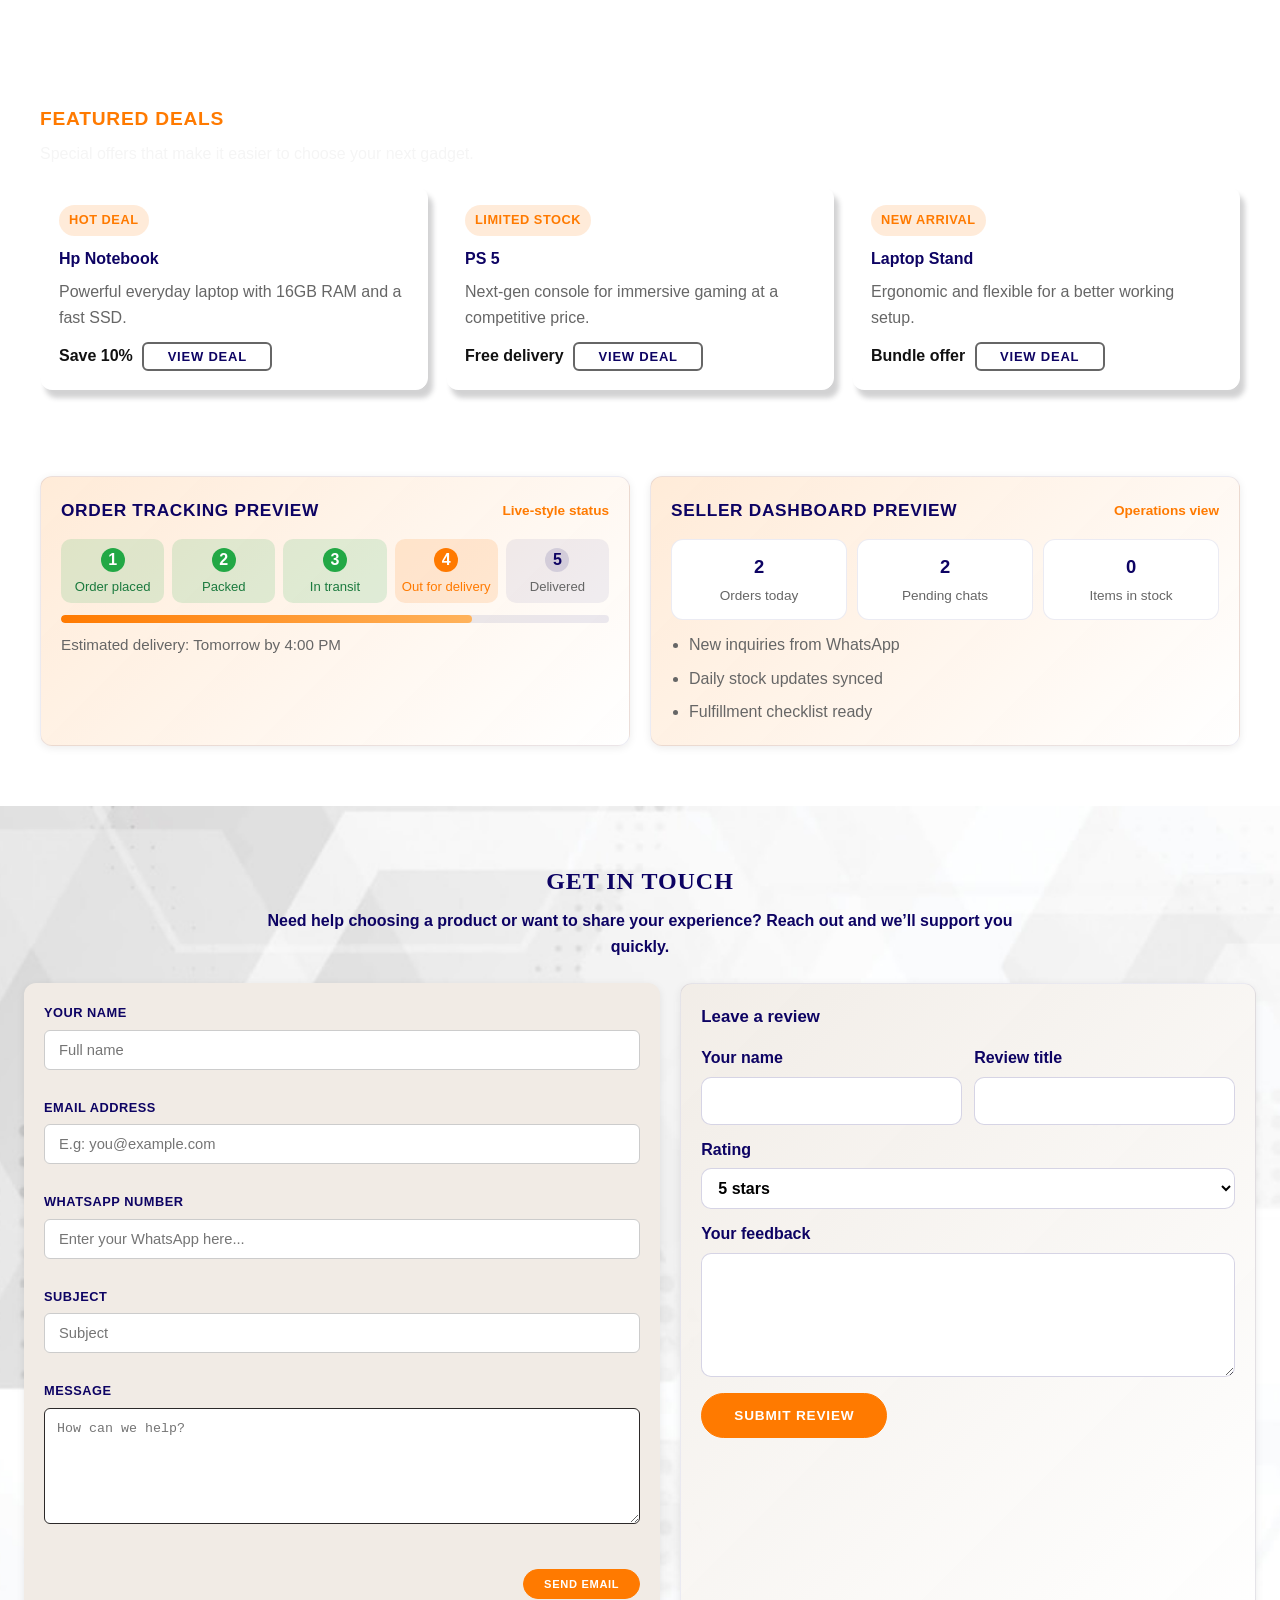
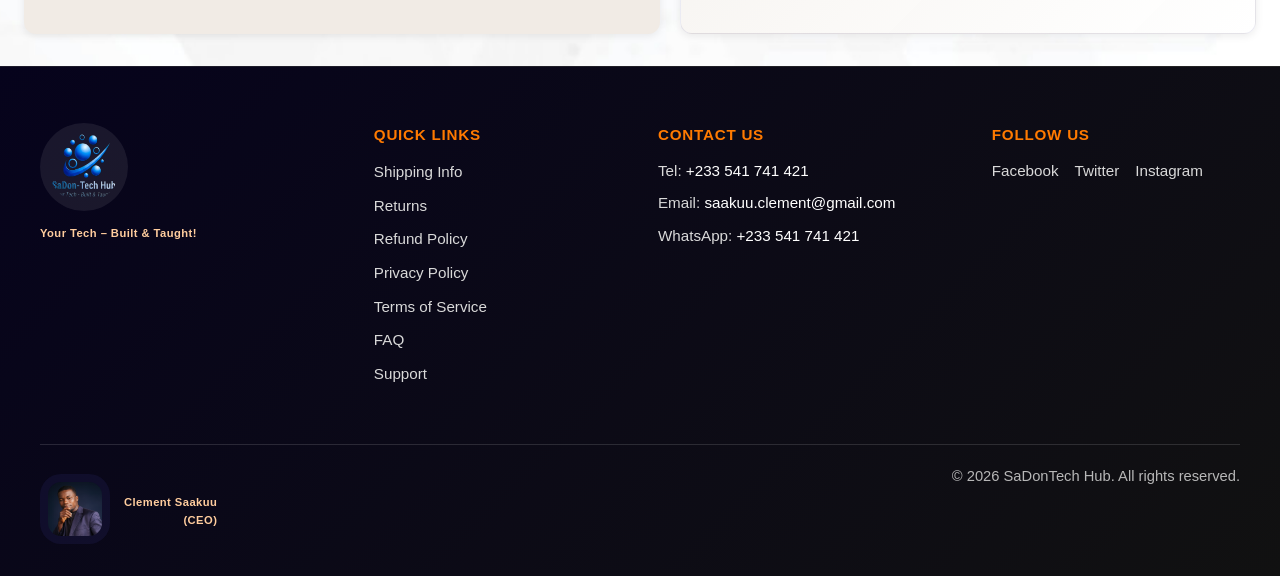
==== commit 752ec724: "feat: Simplify authentication forms by removing unnecessary fields and updating UI elements" ====
--- a/index.html
+++ b/index.html
@@ -49,7 +49,7 @@
         <a href="#shop" class="nav-link">Shop</a>
         <a href="#contact" class="nav-link">Contact</a>
         <a class="nav-link" href="staff_team.html" target="_blank" rel="noopener noreferrer">Experts/Team</a>
-        <a href="admin.html" class="nav-link" id="adminNavLink" hidden>Admin</a>
+        <a href="admin.html" class="nav-link" id="adminNavLink" hidden>Admin Dashboard</a>
       </nav>
       <button class="navbar__account" id="accountBtn" aria-label="Account">
         <img src="images/user.svg" alt="" class="account-icon" onerror="this.style.display='none'" />
@@ -158,13 +158,11 @@
         <p>
           SaDonTech Hub is a Technology Branch of the SaDonCle Group of Companies:
           a hypothetical online store for all kinds of computing and electronic gadgets
-          we believe <b>everybody, regardless of status, financial strength, or recognition, can afford with
-            ease.</b><br />
+          we believe <b>everybody, regardless of status, financial strength, or recognition, can afford with ease.</b><br />
           We stock original mobile phones, laptops, smartwatches, modern projectors, computer accessories,
           Bluetooth speakers &amp; headphones, and many other
           products. <i>Our prices are down to earth</i>. <br /> We are more than a marketplace! <br />
-          We work and collaborate with a team of highly resourceful IT and industry experts who have made an
-          immeasurable
+          We work and collaborate with a team of highly resourceful IT and industry experts who have made an immeasurable
           impact in the IT industry and beyond. <br /> They work almost 24 hours to ensure that the right solution is
           provided to solve your problem.
         </p>
@@ -173,8 +171,7 @@
           <li>Everyone is welcome to <b>SaDonTech Hub!</b></li>
           <li>Everyone gets an <b>original product and the best services.</b></li>
           <li>Everyone returns home <b>happy and smiling.</b></li>
-          <li><a href="#shop" class="about__list-link">Explore all our products and choose the ones that suit you.</a>
-          </li>
+          <li><a href="#shop" class="about__list-link">Explore all our products and choose the ones that suit you.</a></li>
         </ul>
       </div>
     </div>
@@ -528,12 +525,10 @@
       <button class="modal__close" id="authModalClose" aria-label="Close">&times;</button>
     </div>
     <div class="modal__body">
-      <div class="auth-switcher" id="authSwitcher">
-        <span class="auth-form__hint">Need an account or a reset link?</span>
-        <div class="auth-switch-actions">
-          <button type="button" class="auth-link-btn auth-link-btn--inline" id="showSignupBtn">Create account</button>
-          <button type="button" class="auth-link-btn auth-link-btn--inline" id="showForgotBtn">Forgot password?</button>
-        </div>
+      <div class="auth-tabs" role="tablist">
+        <button type="button" class="auth-tab is-active" id="authTabLogin" role="tab" aria-selected="true">Log
+          in</button>
+        <button type="button" class="auth-tab" id="authTabSignup" role="tab" aria-selected="false">Sign up</button>
       </div>
 
       <!-- LOGIN -->
@@ -546,6 +541,7 @@
           minlength="6" />
 
         <button type="submit" class="auth-submit-btn" id="loginSubmitBtn">Log in</button>
+        <button type="button" class="auth-link-btn" id="forgotPasswordBtn">Forgot your password?</button>
         <p class="auth-form__message" id="loginMessage" role="alert" aria-live="polite"></p>
       </form>
 
@@ -558,38 +554,11 @@
         <input type="email" id="signupEmail" name="email" required autocomplete="email" />
 
         <label for="signupPassword">Password</label>
-        <input type="password" id="signupPassword" name="password" required autocomplete="new-password" minlength="6" />
+        <input type="password" id="signupPassword" name="password" required autocomplete="new-password"
+          minlength="6" />
         <p class="auth-form__hint">At least 6 characters.</p>
 
-        <label for="signupRegion">Region</label>
-        <select id="signupRegion" name="region" required>
-          <option value="">Select your region</option>
-          <option value="Ahafo">Ahafo</option>
-          <option value="Ashanti">Ashanti</option>
-          <option value="Bono">Bono</option>
-          <option value="Bono East">Bono East</option>
-          <option value="Central">Central</option>
-          <option value="Eastern">Eastern</option>
-          <option value="Greater Accra">Greater Accra</option>
-          <option value="North East">North East</option>
-          <option value="Northern">Northern</option>
-          <option value="Oti">Oti</option>
-          <option value="Savannah">Savannah</option>
-          <option value="Western">Western</option>
-          <option value="Western North">Western North</option>
-          <option value="Volta">Volta</option>
-          <option value="Upper East">Upper East</option>
-          <option value="Upper West">Upper West</option>
-        </select>
-
-        <label for="signupDistrict">District</label>
-        <input type="text" id="signupDistrict" name="district" required autocomplete="address-level2" maxlength="80" />
-
-        <label for="signupPhone">Phone number</label>
-        <input type="tel" id="signupPhone" name="phone" required autocomplete="tel" maxlength="20" />
-
         <button type="submit" class="auth-submit-btn" id="signupSubmitBtn">Create account</button>
-        <button type="button" class="auth-link-btn" id="signupBackToLoginBtn">Back to log in</button>
         <p class="auth-form__message" id="signupMessage" role="alert" aria-live="polite"></p>
       </form>
 
--- a/style.css
+++ b/style.css
@@ -3422,7 +3422,6 @@
   transform: translateY(-8px) scale(1.06);
   box-shadow: 0 18px 38px rgba(0, 0, 0, 0.18);
 }
-
 /* ============================================================
    ABOUT SECTION — banner + list (replaces old inline-styled markup)
    ============================================================ */
@@ -3527,12 +3526,12 @@
   align-items: center;
   gap: 6px;
   background: none;
-  border: none;
+  border: 1px solid var(--grey-light);
   cursor: pointer;
   font-family: var(--font-body);
   font-weight: 600;
   font-size: 0.92rem;
-  color: var(--orange);
+  color: var(--orange-light);
   padding: 6px 10px;
   border-radius: 8px;
   transition: background 0.2s ease;
@@ -3546,102 +3545,6 @@
 .account-icon {
   width: 18px;
   height: 18px;
-}
-
-.navbar__inbox {
-  position: relative;
-}
-
-.navbar__inbox-btn {
-  display: inline-flex;
-  align-items: center;
-  gap: 6px;
-  padding: 7px 10px;
-  border: 1px solid var(--grey-mid);
-  border-radius: 999px;
-  background: #fff;
-  color: var(--blue);
-  font-weight: 700;
-  cursor: pointer;
-}
-
-.navbar__inbox-btn:hover,
-.navbar__inbox-btn:focus-visible {
-  border-color: var(--orange);
-  color: var(--orange);
-}
-
-.navbar__inbox-badge {
-  display: inline-flex;
-  align-items: center;
-  justify-content: center;
-  min-width: 22px;
-  height: 22px;
-  padding: 0 6px;
-  border-radius: 999px;
-  background: var(--orange);
-  color: #fff;
-  font-size: 0.75rem;
-}
-
-.navbar__inbox-panel {
-  position: absolute;
-  top: calc(100% + 8px);
-  right: 0;
-  width: min(320px, calc(100vw - 24px));
-  padding: 12px;
-  border: 1px solid var(--grey-mid);
-  border-radius: 12px;
-  background: #fff;
-  box-shadow: var(--shadow-md);
-  z-index: 30;
-}
-
-.navbar__inbox-header {
-  display: flex;
-  justify-content: space-between;
-  align-items: center;
-  margin-bottom: 8px;
-  font-size: 0.84rem;
-  color: var(--grey-text);
-}
-
-.navbar__inbox-list {
-  list-style: none;
-  padding: 0;
-  margin: 0;
-  display: flex;
-  flex-direction: column;
-  gap: 8px;
-}
-
-.navbar__inbox-item {
-  padding: 8px 0;
-  border-top: 1px solid var(--grey-light);
-}
-
-.navbar__inbox-item:first-child {
-  border-top: none;
-  padding-top: 0;
-}
-
-.navbar__inbox-item strong {
-  display: block;
-  font-size: 0.9rem;
-  color: var(--black);
-  margin-bottom: 3px;
-}
-
-.navbar__inbox-item span {
-  display: block;
-  font-size: 0.8rem;
-  color: var(--grey-text);
-}
-
-.navbar__inbox-empty {
-  font-size: 0.9rem;
-  color: var(--grey-text);
-  padding: 4px 0;
 }
 
 /* ============================================================
@@ -3649,23 +3552,6 @@
    ============================================================ */
 .auth-modal .modal__body {
   max-width: 420px;
-}
-
-.auth-switcher {
-  display: flex;
-  flex-direction: column;
-  gap: 8px;
-  margin-bottom: 12px;
-  padding: 12px 14px;
-  border: 1px solid var(--grey-mid);
-  border-radius: 10px;
-  background: var(--grey-light);
-}
-
-.auth-switch-actions {
-  display: flex;
-  flex-wrap: wrap;
-  gap: 8px;
 }
 
 .auth-tabs {
@@ -3703,8 +3589,7 @@
   margin-top: 8px;
 }
 
-.auth-form input,
-.auth-form select {
+.auth-form input {
   padding: 10px 12px;
   border-radius: 8px;
   border: 1px solid var(--grey-mid);
@@ -3712,8 +3597,7 @@
   font-size: 0.95rem;
 }
 
-.auth-form input:focus-visible,
-.auth-form select:focus-visible {
+.auth-form input:focus-visible {
   outline: 2px solid var(--orange);
   outline-offset: 1px;
 }
@@ -3754,12 +3638,6 @@
   cursor: pointer;
   font-size: 0.88rem;
   align-self: center;
-}
-
-.auth-link-btn--inline {
-  margin-top: 0;
-  padding: 0;
-  font-weight: 600;
 }
 
 .auth-form__message {
@@ -4300,4 +4178,4 @@
 
 .product-modal__description em {
   font-style: italic;
-}+}
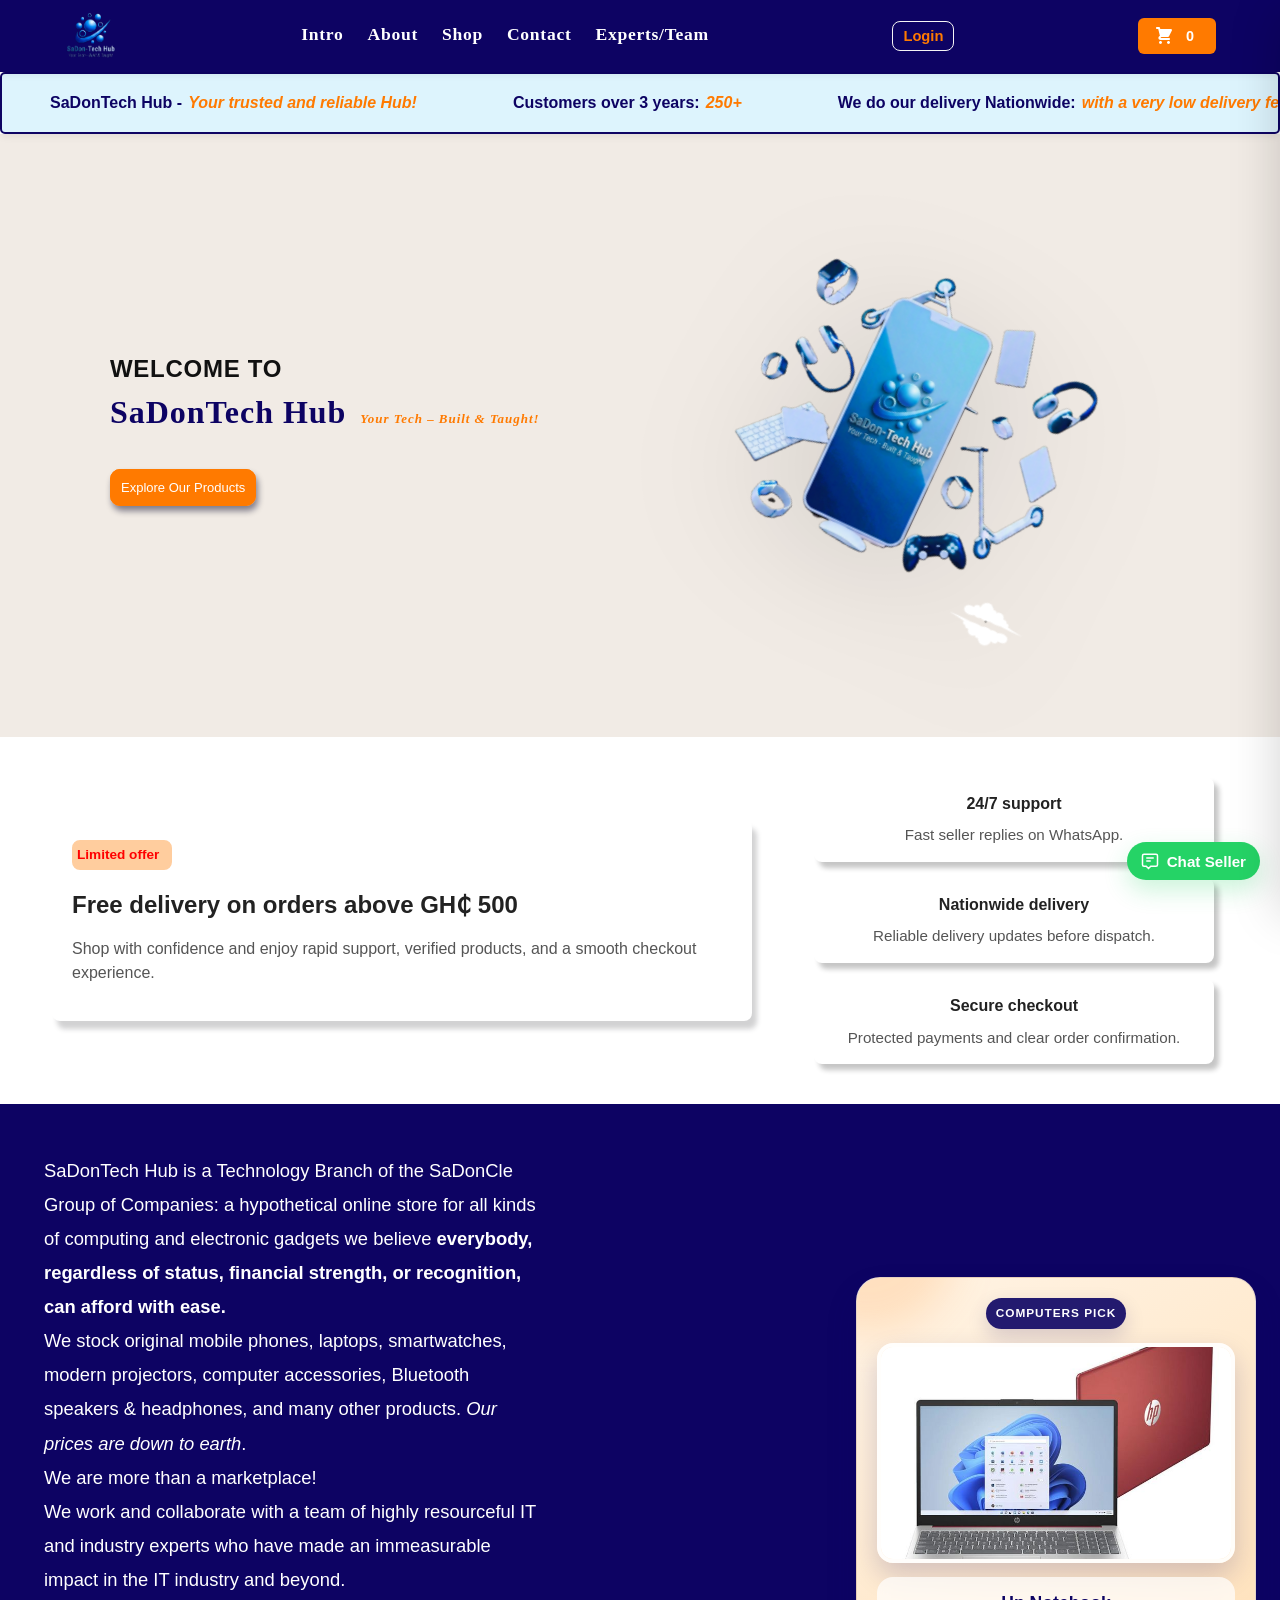
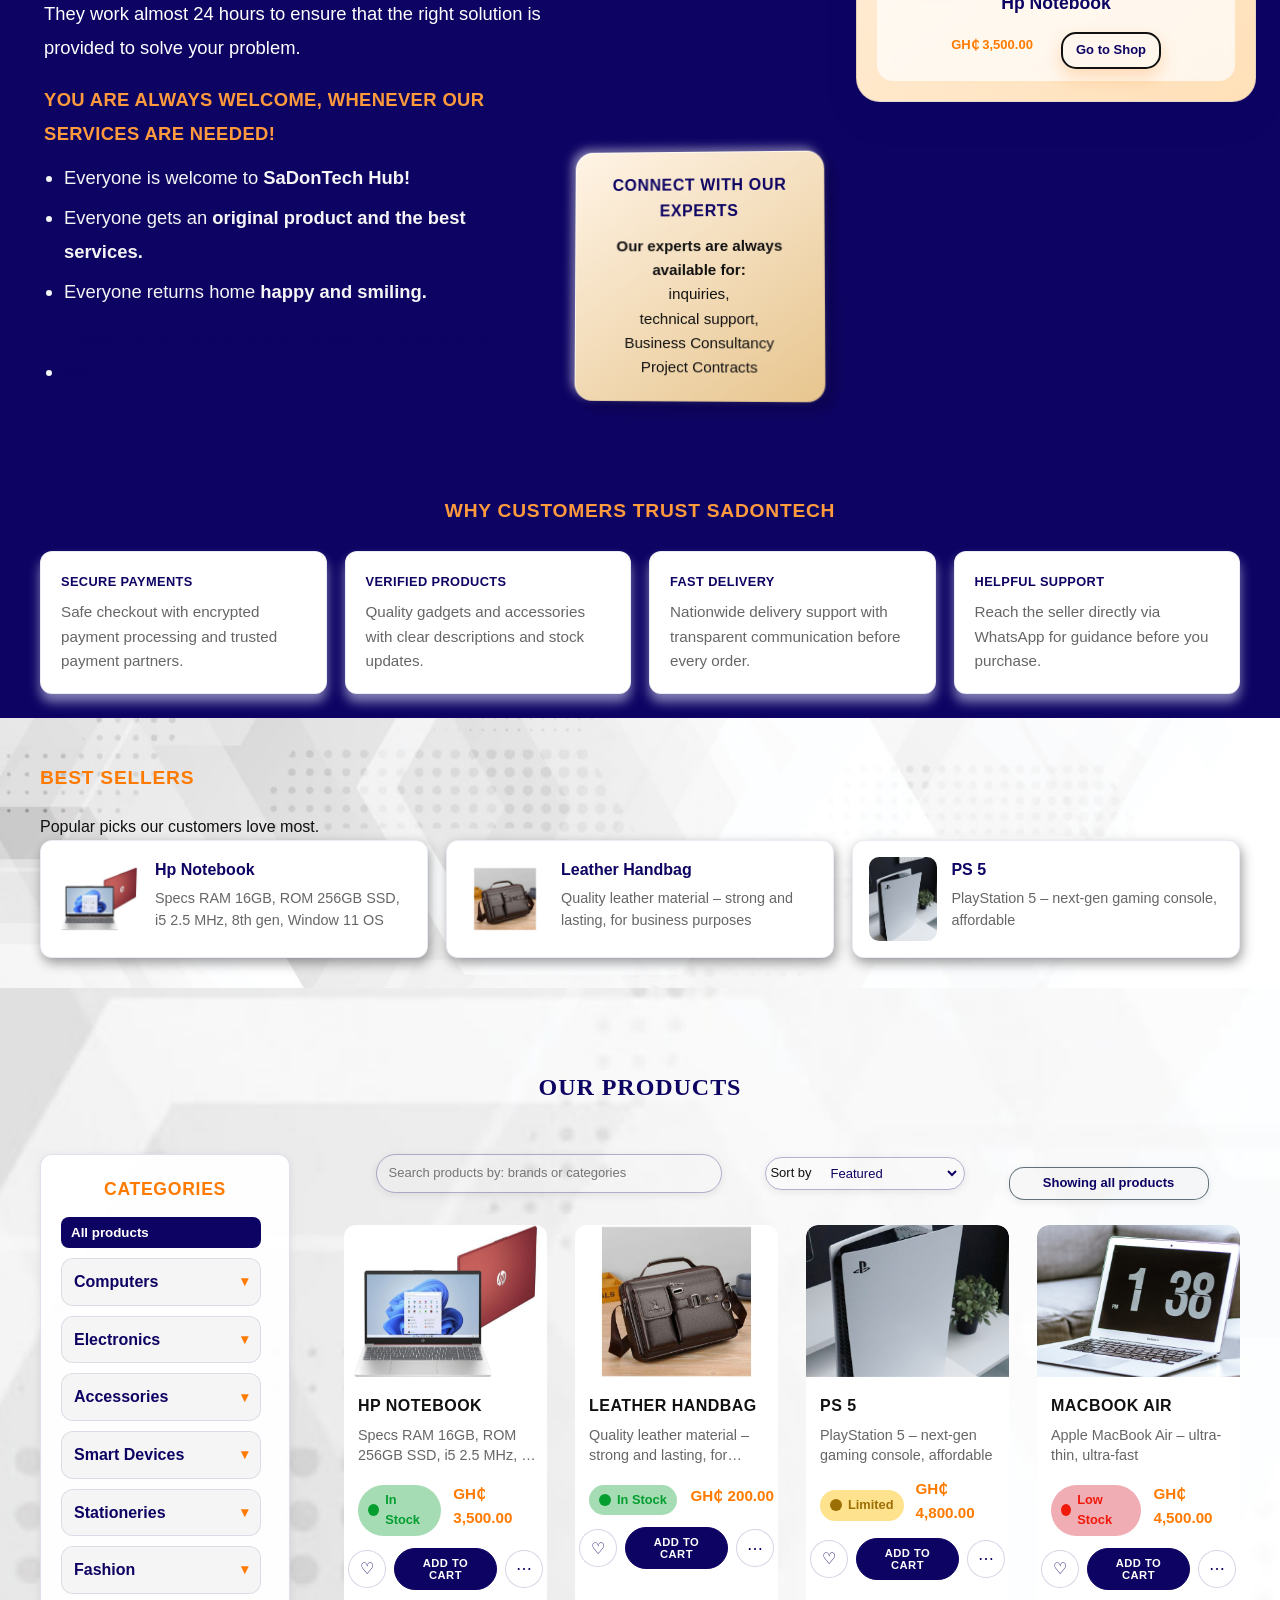
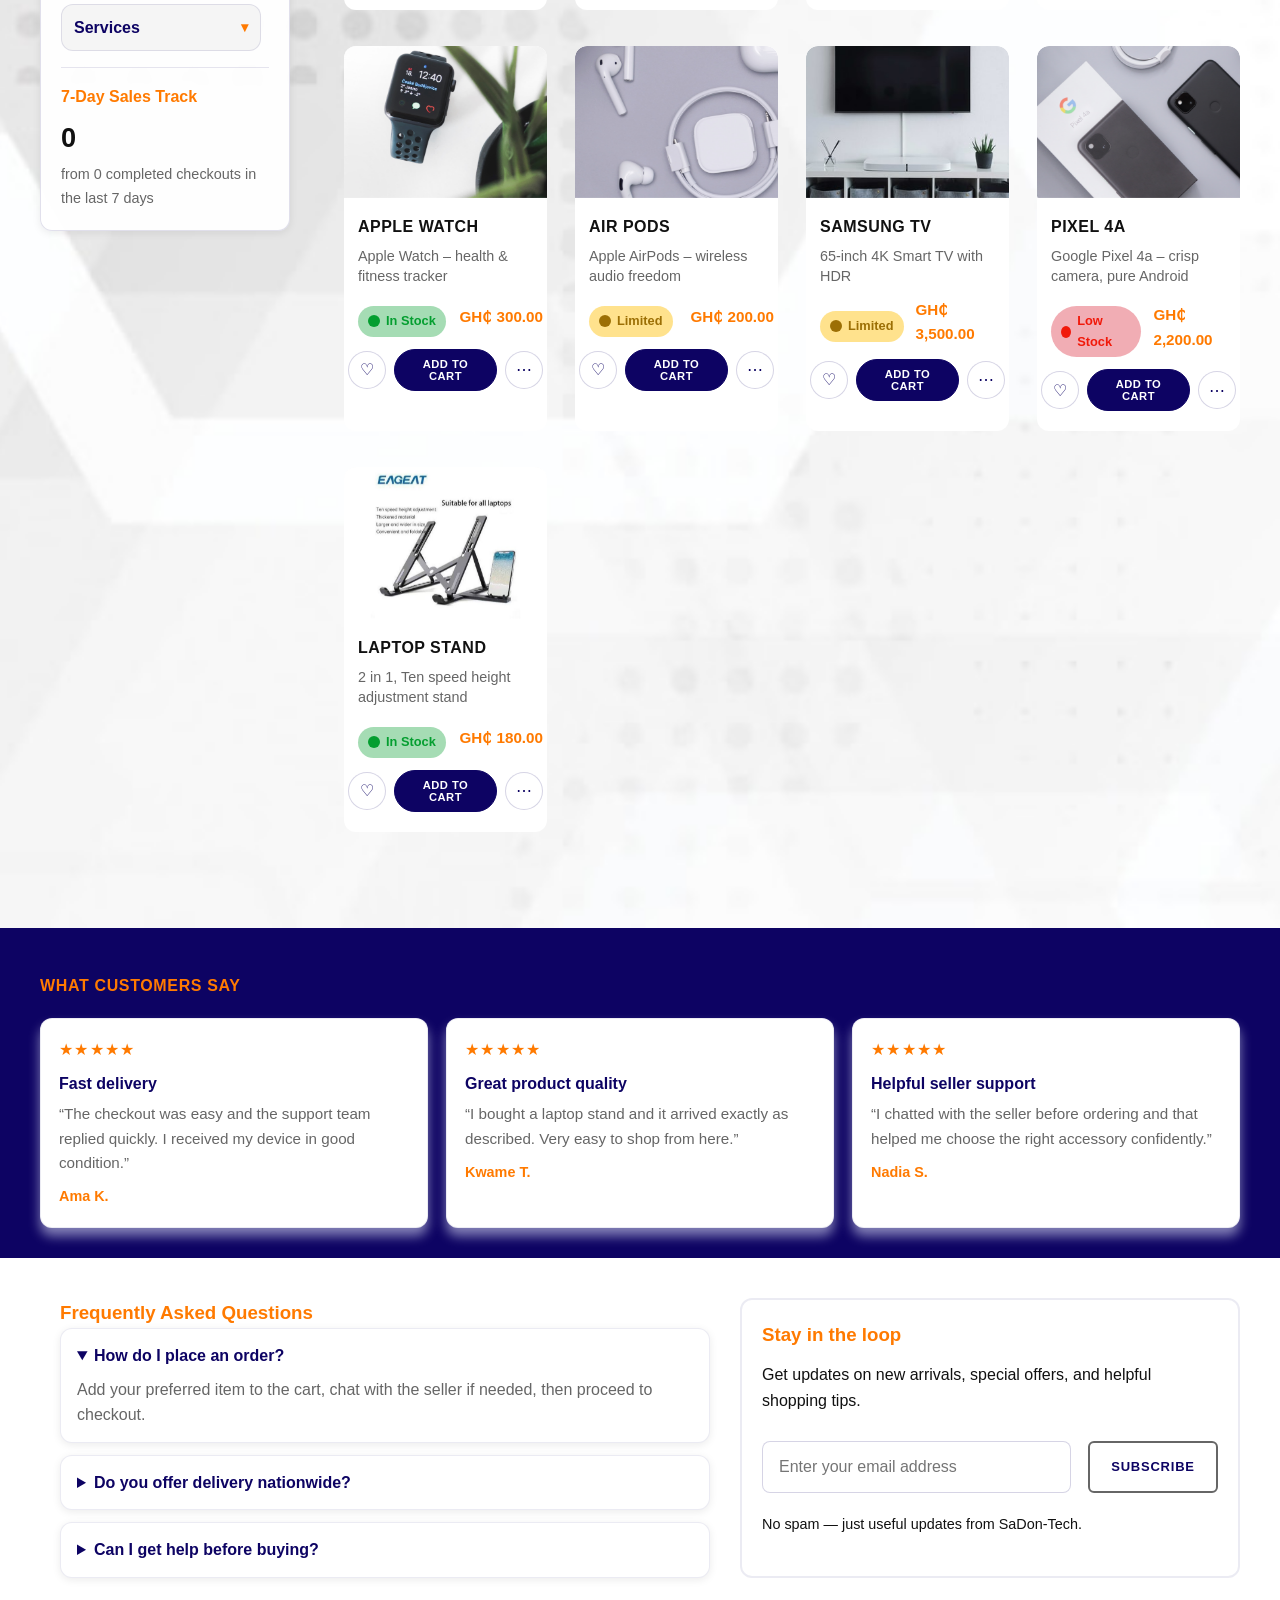
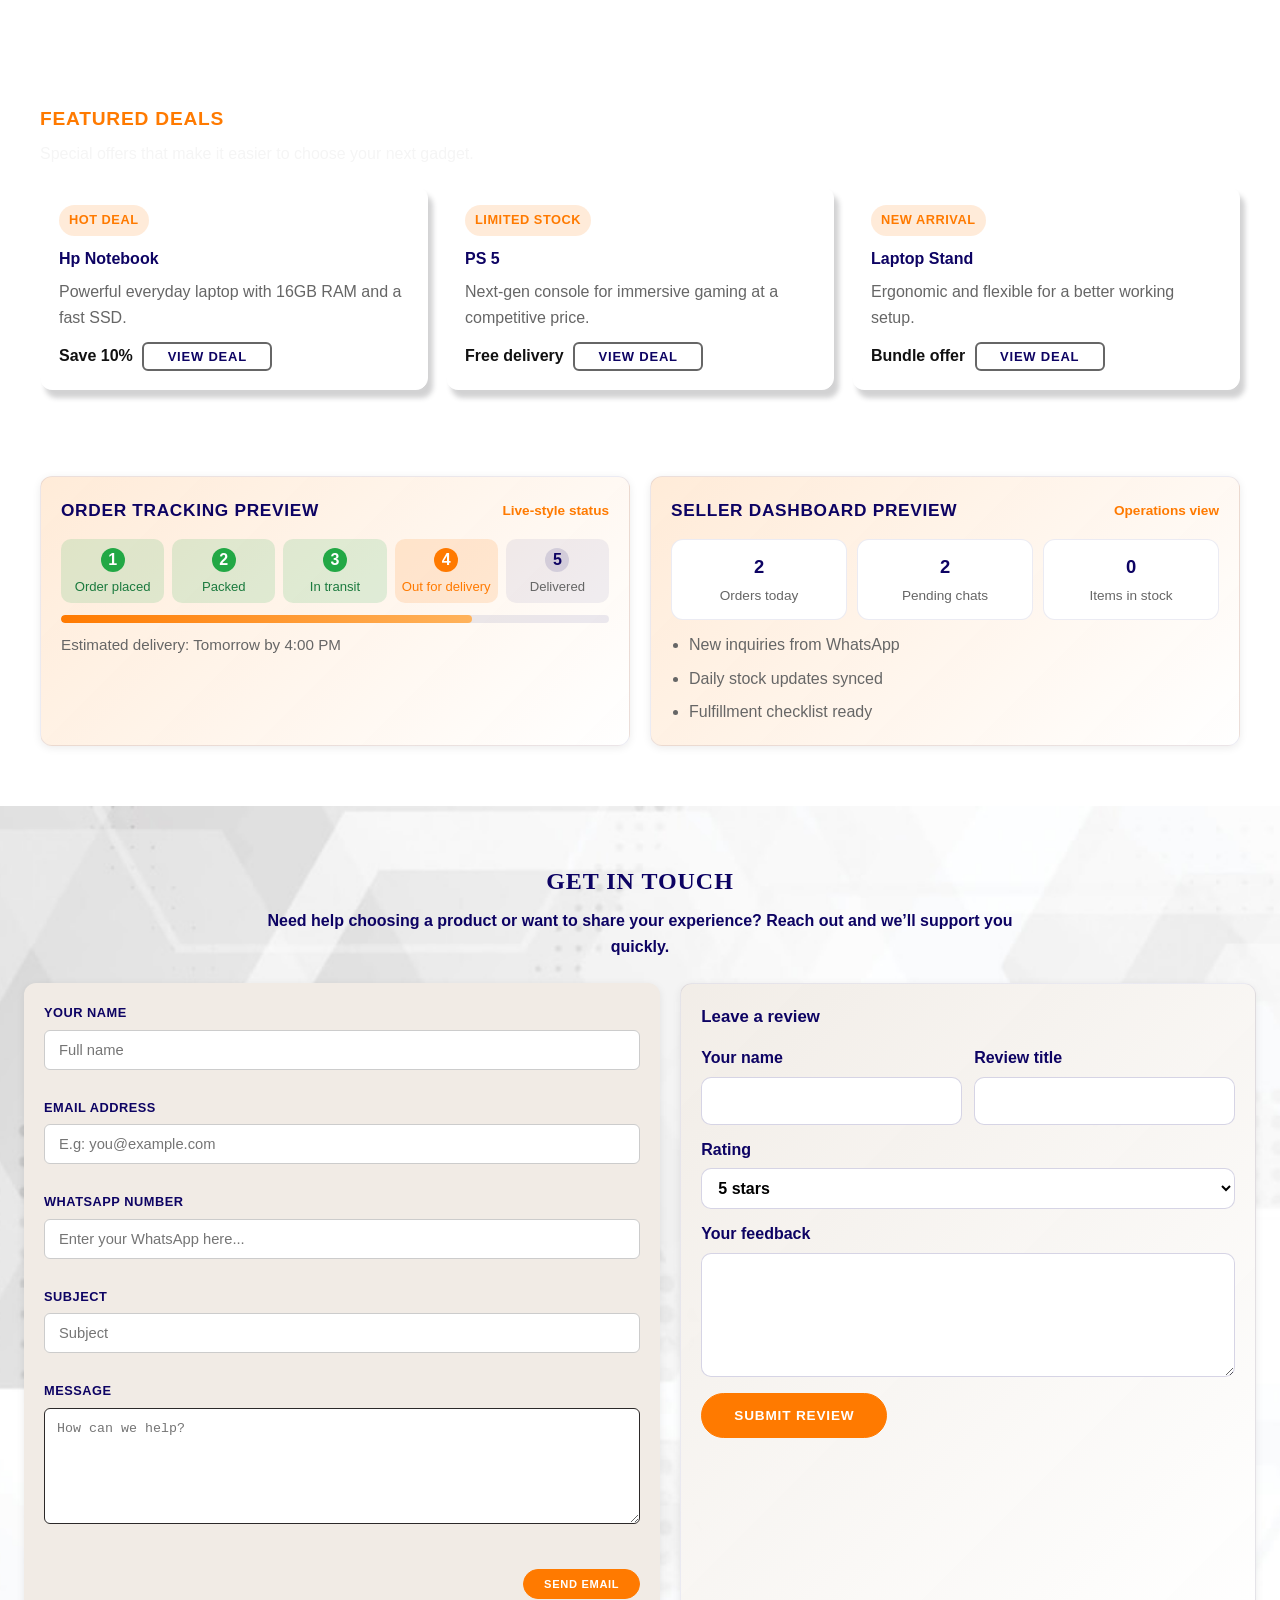
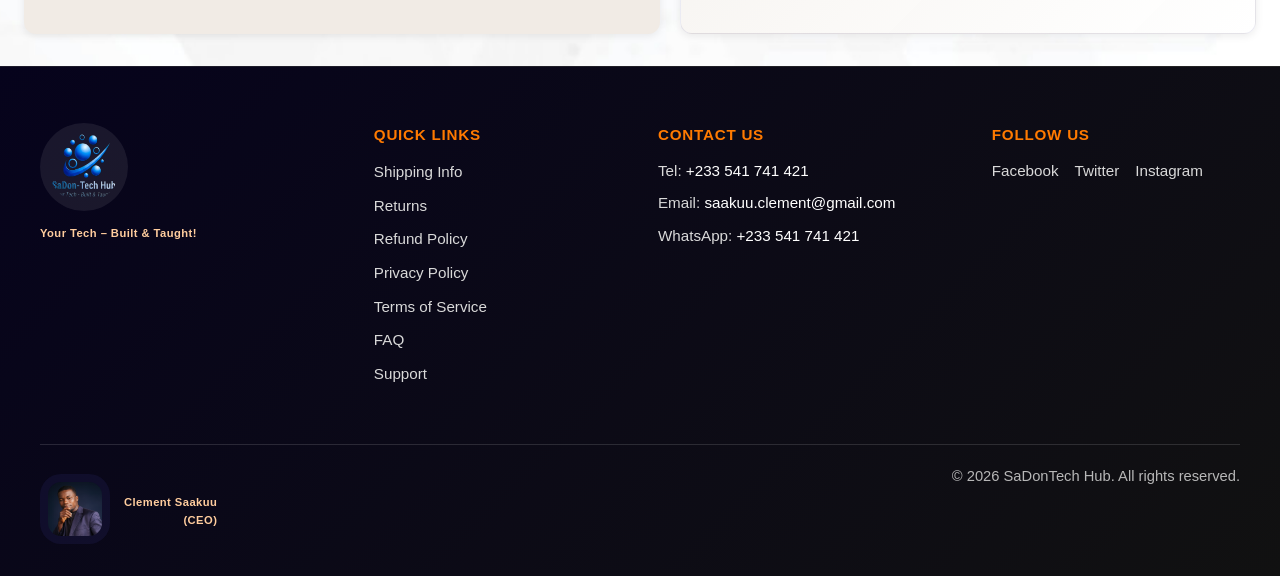
==== commit a3bfe38b: "feat: Revamp authentication UI by removing unnecessary fields and implementing tabbed navigation" ====
--- a/style.css
+++ b/style.css
@@ -3531,7 +3531,7 @@
   font-family: var(--font-body);
   font-weight: 600;
   font-size: 0.92rem;
-  color: var(--orange-light);
+  color: var(--orange);
   padding: 6px 10px;
   border-radius: 8px;
   transition: background 0.2s ease;
